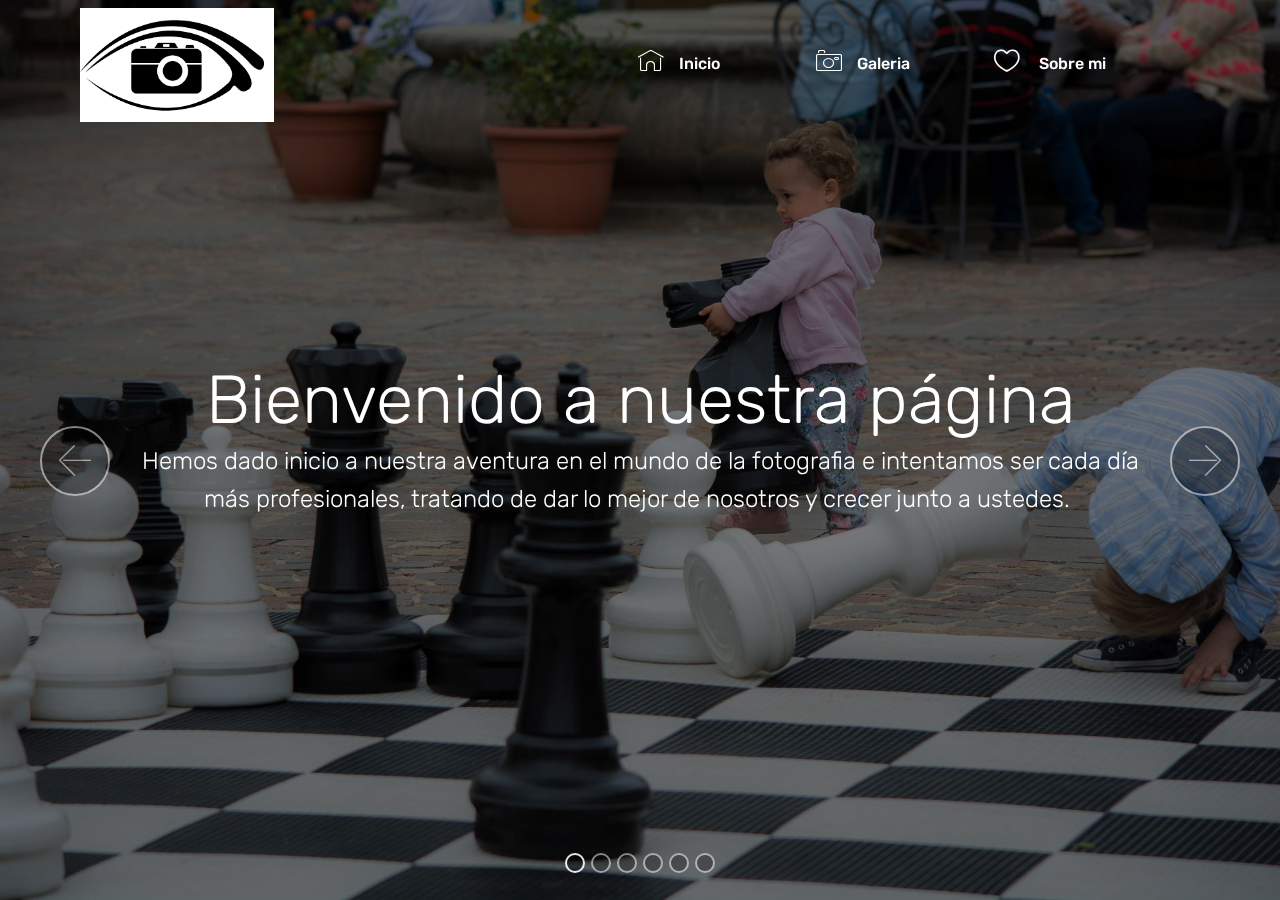
==== page1.html @ eaf7581f "create github pages" ====
<!DOCTYPE html>
<html>
<head>
  <!-- Site made with Mobirise Website Builder v4.3.4, https://mobirise.com -->
  <meta charset="UTF-8">
  <meta http-equiv="X-UA-Compatible" content="IE=edge">
  <meta name="generator" content="Mobirise v4.3.4, mobirise.com">
  <meta name="viewport" content="width=device-width, initial-scale=1">
  <link rel="shortcut icon" href="assets/images/camara-294x172.png" type="image/x-icon">
  <meta name="description" content="Web Creator Description">
  <title>About Us</title>
  <link rel="stylesheet" href="assets/web/assets/mobirise-icons-bold/mobirise-icons-bold.css">
  <link rel="stylesheet" href="assets/web/assets/mobirise-icons/mobirise-icons.css">
  <link rel="stylesheet" href="assets/tether/tether.min.css">
  <link rel="stylesheet" href="assets/bootstrap/css/bootstrap.min.css">
  <link rel="stylesheet" href="assets/bootstrap/css/bootstrap-grid.min.css">
  <link rel="stylesheet" href="assets/bootstrap/css/bootstrap-reboot.min.css">
  <link rel="stylesheet" href="assets/dropdown/css/style.css">
  <link rel="stylesheet" href="assets/socicon/css/styles.css">
  <link rel="stylesheet" href="assets/animate.css/animate.min.css">
  <link rel="stylesheet" href="assets/theme/css/style.css">
  <link rel="stylesheet" href="assets/mobirise/css/mbr-additional.css" type="text/css">
  
  
  
</head>
<body>
<section class="menu cid-qy2GW2fUiF" once="menu" id="menu1-h" data-rv-view="274">

    

    <nav class="navbar navbar-expand beta-menu navbar-dropdown align-items-center navbar-fixed-top navbar-toggleable-sm bg-color transparent">
        <button class="navbar-toggler navbar-toggler-right" type="button" data-toggle="collapse" data-target="#navbarSupportedContent" aria-controls="navbarSupportedContent" aria-expanded="false" aria-label="Toggle navigation">
            <div class="hamburger">
                <span></span>
                <span></span>
                <span></span>
                <span></span>
            </div>
        </button>
        <div class="menu-logo">
            <div class="navbar-brand">
                <span class="navbar-logo">
                    <a href="https://mayvaz.uy">
                         <img src="assets/images/camara-294x172.png" alt="MayVazFoto" title="MayVazFoto" media-simple="true" style="height: 7.1rem;">
                    </a>
                </span>
                <span class="navbar-caption-wrap"><a class="navbar-caption text-white display-4" href="https://mobirise.com"></a></span>
            </div>
        </div>
        <div class="collapse navbar-collapse" id="navbarSupportedContent">
            <ul class="navbar-nav nav-dropdown nav-right" data-app-modern-menu="true"><li class="nav-item">
                    <a class="nav-link link text-white display-4" href="index.html"><span class="mbri-home mbr-iconfont mbr-iconfont-btn" style="color: rgb(255, 255, 255);"></span>&nbsp;Inicio &nbsp; &nbsp; &nbsp; &nbsp; &nbsp; &nbsp; &nbsp; &nbsp; &nbsp;&nbsp;</a>
                </li><li class="nav-item"><a class="nav-link link text-white display-4" href="page2.html"><span class="mbri-camera mbr-iconfont mbr-iconfont-btn" style="color: rgb(255, 255, 255);"></span>&nbsp;Galeria &nbsp; &nbsp; &nbsp; &nbsp; &nbsp; &nbsp; &nbsp; &nbsp;</a></li>
                <li class="nav-item">
                    <a class="nav-link link text-white display-4" href="page1.html"><span class="mbrib-hearth mbr-iconfont mbr-iconfont-btn" style="color: rgb(255, 255, 255);"></span>
                        &nbsp;Sobre mi &nbsp; &nbsp; &nbsp; &nbsp; &nbsp; &nbsp; &nbsp; &nbsp; &nbsp; &nbsp;&nbsp;</a>
                </li></ul>
            
        </div>
    </nav>
</section>

<section class="engine"><a href="https://mobirise.co/o">bootstrap buttons</a></section><section class="carousel slide cid-qy3ZAObo30" data-interval="false" id="slider1-j" data-rv-view="276">

    

    <div class="full-screen"><div class="mbr-slider slide carousel" data-pause="true" data-keyboard="false" data-ride="carousel" data-interval="4000"><ol class="carousel-indicators"><li data-app-prevent-settings="" data-target="#slider1-j" class=" active" data-slide-to="0"></li><li data-app-prevent-settings="" data-target="#slider1-j" data-slide-to="1"></li><li data-app-prevent-settings="" data-target="#slider1-j" data-slide-to="2"></li><li data-app-prevent-settings="" data-target="#slider1-j" data-slide-to="3"></li><li data-app-prevent-settings="" data-target="#slider1-j" data-slide-to="4"></li><li data-app-prevent-settings="" data-target="#slider1-j" data-slide-to="5"></li></ol><div class="carousel-inner" role="listbox"><div class="carousel-item slider-fullscreen-image active" data-bg-video-slide="false" style="background-image: url(assets/images/dsc-9603-2000x1333.jpg);"><div class="container container-slide"><div class="image_wrapper"><div class="mbr-overlay"></div><img src="assets/images/dsc-9603-2000x1333.jpg"><div class="carousel-caption justify-content-center"><div class="col-10 align-center"><h2 class="mbr-fonts-style display-1">Bienvenido a nuestra página</h2><p class="lead mbr-text mbr-fonts-style display-5">Hemos dado inicio a nuestra aventura en el mundo de la fotografia e intentamos ser cada día<br>más profesionales, tratando de dar lo mejor de nosotros y crecer junto a ustedes.&nbsp;</p></div></div></div></div></div><div class="carousel-item slider-fullscreen-image" data-bg-video-slide="false" style="background-image: url(assets/images/dsc-9607-2000x1333.jpg);"><div class="container container-slide"><div class="image_wrapper"><div class="mbr-overlay"></div><img src="assets/images/dsc-9607-2000x1333.jpg"><div class="carousel-caption justify-content-center"><div class="col-10 align-left"><h2 class="mbr-fonts-style display-1">Quienes somos</h2><p class="lead mbr-text mbr-fonts-style display-5">Padre e hija, cámaras en mano fuimos forjando una historia a través de imágenes, fortaleciendo un vínculo profesional pero por sobre todo,<br>reafirmando nuestro mutuo amor y cariño.</p></div></div></div></div></div><div class="carousel-item slider-fullscreen-image" data-bg-video-slide="false" style="background-image: url(assets/images/dsc-9643-2000x1333.jpg);"><div class="container container-slide"><div class="image_wrapper"><div class="mbr-overlay"></div><img src="assets/images/dsc-9643-2000x1333.jpg"><div class="carousel-caption justify-content-center"><div class="col-10 align-right"><h2 class="mbr-fonts-style display-1">Porque amamos lo que hacemos</h2><p class="lead mbr-text mbr-fonts-style display-5">Y compartimos la genuina pasión por la fotografía, es que decidimos emprender el arduo camino hacia el profesionalismo,<br>progresando paso a paso, día a día, para ofrecerte un producto de calidad.</p></div></div></div></div></div><div class="carousel-item slider-fullscreen-image" data-bg-video-slide="false" style="background-image: url(assets/images/dsc-1090-2000x1335.jpg);"><div class="container container-slide"><div class="image_wrapper"><div class="mbr-overlay"></div><img src="assets/images/dsc-1090-2000x1335.jpg"><div class="carousel-caption justify-content-center"><div class="col-10 align-center"><h2 class="mbr-fonts-style display-1">Seguinos, conocenos, escribinos</h2><p class="lead mbr-text mbr-fonts-style display-5">Encontranos en redes sociales y acercate si crees que tenés aptitudes para modelar y no te animás dar el primer paso, o simplemente quieres acercarnos tu opinión.</p></div></div></div></div></div><div class="carousel-item slider-fullscreen-image" data-bg-video-slide="false" style="background-image: url(assets/images/dsc-9685-2000x1333.jpg);"><div class="container container-slide"><div class="image_wrapper"><div class="mbr-overlay"></div><img src="assets/images/dsc-9685-2000x1333.jpg"><div class="carousel-caption justify-content-center"><div class="col-10 align-center"><div class="mbr-section-btn" buttons="0"><a class="btn  display-4 btn-secondary" href="http://www.facebook.com/May-Vaz-Photo-115318782559257/"><span class="socicon socicon-facebook mbr-iconfont mbr-iconfont-btn"></span></a> <a class="btn  display-4 btn-white" href="http://www.instagram.com/mayvaz.photo/"><span class="socicon socicon-instagram mbr-iconfont mbr-iconfont-btn" style="color: rgb(234, 46, 55);"></span></a> <a class="btn  display-4 btn-warning" href="mailto:mayvaz@vera.com.uy"><span class="socicon socicon-mail mbr-iconfont mbr-iconfont-btn"></span></a></div></div></div></div></div></div><div class="carousel-item slider-fullscreen-image" data-bg-video-slide="false" style="background-image: url(assets/images/dsc-1071-2000x1335.jpg);"><div class="container container-slide"><div class="image_wrapper"><div class="mbr-overlay"></div><img src="assets/images/dsc-1071-2000x1335.jpg"><div class="carousel-caption justify-content-center"><div class="col-10 align-center"><h2 class="mbr-fonts-style display-1">Gracias por visitarnos</h2><p class="lead mbr-text mbr-fonts-style display-5"><br>Esperamos disfrutar de tu grata compañia y tenerte cerca para enriquecer nuestro trabajo.</p></div></div></div></div></div></div><a data-app-prevent-settings="" class="carousel-control carousel-control-prev" role="button" data-slide="prev" href="#slider1-j"><span aria-hidden="true" class="mbri-left mbr-iconfont"></span><span class="sr-only">Previous</span></a><a data-app-prevent-settings="" class="carousel-control carousel-control-next" role="button" data-slide="next" href="#slider1-j"><span aria-hidden="true" class="mbri-right mbr-iconfont"></span><span class="sr-only">Next</span></a></div></div>

</section>


  <script src="assets/web/assets/jquery/jquery.min.js"></script>
  <script src="assets/popper/popper.min.js"></script>
  <script src="assets/tether/tether.min.js"></script>
  <script src="assets/bootstrap/js/bootstrap.min.js"></script>
  <script src="assets/cookies-alert-plugin/cookies-alert-core.js"></script>
  <script src="assets/cookies-alert-plugin/cookies-alert-script.js"></script>
  <script src="assets/dropdown/js/script.min.js"></script>
  <script src="assets/touch-swipe/jquery.touch-swipe.min.js"></script>
  <script src="assets/viewport-checker/jquery.viewportchecker.js"></script>
  <script src="assets/jquery-mb-ytplayer/jquery.mb.ytplayer.min.js"></script>
  <script src="assets/jquery-mb-vimeo_player/jquery.mb.vimeo_player.js"></script>
  <script src="assets/smooth-scroll/smooth-scroll.js"></script>
  <script src="assets/bootstrap-carousel-swipe/bootstrap-carousel-swipe.js"></script>
  <script src="assets/theme/js/script.js"></script>
  <script src="assets/mobirise-slider-video/script.js"></script>
  
  
 <div id="scrollToTop" class="scrollToTop mbr-arrow-up"><a style="text-align: center;"><i class="mbri-down mbr-iconfont"></i></a></div>
    <input name="animation" type="hidden">
  <input name="cookieData" type="hidden" data-cookie-text="We use cookies to give you the best experience. Read our <a href='privacy.html'>cookie policy</a>.">
  </body>
</html>
---- assets/web/assets/mobirise-icons-bold/mobirise-icons-bold.css ----
@font-face {
  font-family: 'mobirise-icons-bold';
  src:  url('mobirise-icons-bold.eot?m1l4yr');
  src:  url('mobirise-icons-bold.eot?m1l4yr#iefix') format('embedded-opentype'),
    url('mobirise-icons-bold.ttf?m1l4yr') format('truetype'),
    url('mobirise-icons-bold.woff?m1l4yr') format('woff'),
    url('mobirise-icons-bold.svg?m1l4yr#mobirise-icons-bold') format('svg');
  font-weight: normal;
  font-style: normal;
}

[class^="mbrib-"], [class*="mbrib-"] {
  /* use !important to prevent issues with browser extensions that change fonts */
  font-family: 'mobirise-icons-bold' !important;
  speak: none;
  font-style: normal;
  font-weight: normal;
  font-variant: normal;
  text-transform: none;
  line-height: 1;

  /* Better Font Rendering =========== */
  -webkit-font-smoothing: antialiased;
  -moz-osx-font-smoothing: grayscale;
}

.mbrib-add-submenu:before {
  content: "\e900";
}
.mbrib-alert:before {
  content: "\e901";
}
.mbrib-align-center:before {
  content: "\e902";
}
.mbrib-align-justify:before {
  content: "\e903";
}
.mbrib-align-left:before {
  content: "\e904";
}
.mbrib-align-right:before {
  content: "\e905";
}
.mbrib-android:before {
  content: "\e906";
}
.mbrib-apple:before {
  content: "\e907";
}
.mbrib-arrow-down:before {
  content: "\e908";
}
.mbrib-arrow-next:before {
  content: "\e909";
}
.mbrib-arrow-prev:before {
  content: "\e90a";
}
.mbrib-arrow-up:before {
  content: "\e90b";
}
.mbrib-bold:before {
  content: "\e90c";
}
.mbrib-bookmark:before {
  content: "\e90d";
}
.mbrib-bootstrap:before {
  content: "\e90e";
}
.mbrib-briefcase:before {
  content: "\e90f";
}
.mbrib-browse:before {
  content: "\e910";
}
.mbrib-bulleted-list:before {
  content: "\e911";
}
.mbrib-calendar:before {
  content: "\e912";
}
.mbrib-camera:before {
  content: "\e913";
}
.mbrib-cart-add:before {
  content: "\e914";
}
.mbrib-cart-full:before {
  content: "\e915";
}
.mbrib-cash:before {
  content: "\e916";
}
.mbrib-change-style:before {
  content: "\e917";
}
.mbrib-chat:before {
  content: "\e918";
}
.mbrib-clock:before {
  content: "\e919";
}
.mbrib-close:before {
  content: "\e91a";
}
.mbrib-cloud:before {
  content: "\e91b";
}
.mbrib-code:before {
  content: "\e91c";
}
.mbrib-contact-form:before {
  content: "\e91d";
}
.mbrib-credit-card:before {
  content: "\e91e";
}
.mbrib-cursor-click:before {
  content: "\e91f";
}
.mbrib-cust-feedback:before {
  content: "\e920";
}
.mbrib-database:before {
  content: "\e921";
}
.mbrib-delivery:before {
  content: "\e922";
}
.mbrib-desktop:before {
  content: "\e923";
}
.mbrib-devices:before {
  content: "\e924";
}
.mbrib-down:before {
  content: "\e925";
}
.mbrib-download:before {
  content: "\e926";
}
.mbrib-drag-n-drop:before {
  content: "\e927";
}
.mbrib-drag-n-drop2:before {
  content: "\e928";
}
.mbrib-edit:before {
  content: "\e929";
}
.mbrib-edit2:before {
  content: "\e92a";
}
.mbrib-error:before {
  content: "\e92b";
}
.mbrib-extension:before {
  content: "\e92c";
}
.mbrib-features:before {
  content: "\e92d";
}
.mbrib-file:before {
  content: "\e92e";
}
.mbrib-flag:before {
  content: "\e92f";
}
.mbrib-folder:before {
  content: "\e930";
}
.mbrib-gift:before {
  content: "\e931";
}
.mbrib-github:before {
  content: "\e932";
}
.mbrib-globe-2:before {
  content: "\e933";
}
.mbrib-globe:before {
  content: "\e934";
}
.mbrib-growing-chart:before {
  content: "\e935";
}
.mbrib-hearth:before {
  content: "\e936";
}
.mbrib-help:before {
  content: "\e937";
}
.mbrib-home:before {
  content: "\e938";
}
.mbrib-hot-cup:before {
  content: "\e939";
}
.mbrib-idea:before {
  content: "\e93a";
}
.mbrib-image-gallery:before {
  content: "\e93b";
}
.mbrib-image-slider:before {
  content: "\e93c";
}
.mbrib-info:before {
  content: "\e93d";
}
.mbrib-italic:before {
  content: "\e93e";
}
.mbrib-key:before {
  content: "\e93f";
}
.mbrib-laptop:before {
  content: "\e940";
}
.mbrib-layers:before {
  content: "\e941";
}
.mbrib-left-right:before {
  content: "\e942";
}
.mbrib-left:before {
  content: "\e943";
}
.mbrib-letter:before {
  content: "\e944";
}
.mbrib-like:before {
  content: "\e945";
}
.mbrib-link:before {
  content: "\e946";
}
.mbrib-lock:before {
  content: "\e947";
}
.mbrib-login:before {
  content: "\e948";
}
.mbrib-logout:before {
  content: "\e949";
}
.mbrib-magic-stick:before {
  content: "\e94a";
}
.mbrib-map-pin:before {
  content: "\e94b";
}
.mbrib-menu:before {
  content: "\e94c";
}
.mbrib-mobile:before {
  content: "\e94d";
}
.mbrib-mobile2:before {
  content: "\e94e";
}
.mbrib-mobirise:before {
  content: "\e94f";
}
.mbrib-more-horizontal:before {
  content: "\e950";
}
.mbrib-more-vertical:before {
  content: "\e951";
}
.mbrib-music:before {
  content: "\e952";
}
.mbrib-new-file:before {
  content: "\e953";
}
.mbrib-numbered-list:before {
  content: "\e954";
}
.mbrib-opened-folder:before {
  content: "\e955";
}
.mbrib-pages:before {
  content: "\e956";
}
.mbrib-paper-plane:before {
  content: "\e957";
}
.mbrib-paperclip:before {
  content: "\e958";
}
.mbrib-photo:before {
  content: "\e959";
}
.mbrib-photos:before {
  content: "\e95a";
}
.mbrib-pin:before {
  content: "\e95b";
}
.mbrib-play:before {
  content: "\e95c";
}
.mbrib-plus:before {
  content: "\e95d";
}
.mbrib-preview:before {
  content: "\e95e";
}
.mbrib-print:before {
  content: "\e95f";
}
.mbrib-protect:before {
  content: "\e960";
}
.mbrib-question:before {
  content: "\e961";
}
.mbrib-quote-left:before {
  content: "\e962";
}
.mbrib-quote-right:before {
  content: "\e963";
}
.mbrib-redo:before {
  content: "\e964";
}
.mbrib-refresh:before {
  content: "\e965";
}
.mbrib-responsive:before {
  content: "\e966";
}
.mbrib-right:before {
  content: "\e967";
}
.mbrib-rocket:before {
  content: "\e968";
}
.mbrib-sad-face:before {
  content: "\e969";
}
.mbrib-sale:before {
  content: "\e96a";
}
.mbrib-save:before {
  content: "\e96b";
}
.mbrib-search:before {
  content: "\e96c";
}
.mbrib-setting:before {
  content: "\e96d";
}
.mbrib-setting2:before {
  content: "\e96e";
}
.mbrib-setting3:before {
  content: "\e96f";
}
.mbrib-share:before {
  content: "\e970";
}
.mbrib-shopping-bag:before {
  content: "\e971";
}
.mbrib-shopping-basket:before {
  content: "\e972";
}
.mbrib-shopping-cart:before {
  content: "\e973";
}
.mbrib-sites:before {
  content: "\e974";
}
.mbrib-smile-face:before {
  content: "\e975";
}
.mbrib-speed:before {
  content: "\e976";
}
.mbrib-star:before {
  content: "\e977";
}
.mbrib-success:before {
  content: "\e978";
}
.mbrib-sun:before {
  content: "\e979";
}
.mbrib-sun2:before {
  content: "\e97a";
}
.mbrib-tablet-vertical:before {
  content: "\e97b";
}
.mbrib-tablet:before {
  content: "\e97c";
}
.mbrib-target:before {
  content: "\e97d";
}
.mbrib-timer:before {
  content: "\e97e";
}
.mbrib-to-ftp:before {
  content: "\e97f";
}
.mbrib-to-local-drive:before {
  content: "\e980";
}
.mbrib-touch-swipe:before {
  content: "\e981";
}
.mbrib-touch:before {
  content: "\e982";
}
.mbrib-trash:before {
  content: "\e983";
}
.mbrib-underline:before {
  content: "\e984";
}
.mbrib-undo:before {
  content: "\e985";
}
.mbrib-unlink:before {
  content: "\e986";
}
.mbrib-unlock:before {
  content: "\e987";
}
.mbrib-up-down:before {
  content: "\e988";
}
.mbrib-up:before {
  content: "\e989";
}
.mbrib-update:before {
  content: "\e98a";
}
.mbrib-upload:before {
  content: "\e98b";
}
.mbrib-user:before {
  content: "\e98c";
}
.mbrib-user2:before {
  content: "\e98d";
}
.mbrib-users:before {
  content: "\e98e";
}
.mbrib-video-play:before {
  content: "\e98f";
}
.mbrib-video:before {
  content: "\e990";
}
.mbrib-watch:before {
  content: "\e991";
}
.mbrib-website-theme:before {
  content: "\e992";
}
.mbrib-wifi:before {
  content: "\e993";
}
.mbrib-windows:before {
  content: "\e994";
}
.mbrib-zoom-out:before {
  content: "\e995";
}
---- assets/web/assets/mobirise-icons/mobirise-icons.css ----
@font-face {
  font-family: 'MobiriseIcons';
  src:  url('mobirise-icons.eot?spat4u');
  src:  url('mobirise-icons.eot?spat4u#iefix') format('embedded-opentype'),
    url('mobirise-icons.ttf?spat4u') format('truetype'),
    url('mobirise-icons.woff?spat4u') format('woff'),
    url('mobirise-icons.svg?spat4u#MobiriseIcons') format('svg');
  font-weight: normal;
  font-style: normal;
}

[class^="mbri-"], [class*=" mbri-"] {
  /* use !important to prevent issues with browser extensions that change fonts */
  font-family: MobiriseIcons !important;
  speak: none;
  font-style: normal;
  font-weight: normal;
  font-variant: normal;
  text-transform: none;
  line-height: 1;

  /* Better Font Rendering =========== */
  -webkit-font-smoothing: antialiased;
  -moz-osx-font-smoothing: grayscale;
}

.mbri-add-submenu:before {
  content: "\e900";
}
.mbri-alert:before {
  content: "\e901";
}
.mbri-align-center:before {
  content: "\e902";
}
.mbri-align-justify:before {
  content: "\e903";
}
.mbri-align-left:before {
  content: "\e904";
}
.mbri-align-right:before {
  content: "\e905";
}
.mbri-android:before {
  content: "\e906";
}
.mbri-apple:before {
  content: "\e907";
}
.mbri-arrow-down:before {
  content: "\e908";
}
.mbri-arrow-next:before {
  content: "\e909";
}
.mbri-arrow-prev:before {
  content: "\e90a";
}
.mbri-arrow-up:before {
  content: "\e90b";
}
.mbri-bold:before {
  content: "\e90c";
}
.mbri-bookmark:before {
  content: "\e90d";
}
.mbri-bootstrap:before {
  content: "\e90e";
}
.mbri-briefcase:before {
  content: "\e90f";
}
.mbri-browse:before {
  content: "\e910";
}
.mbri-bulleted-list:before {
  content: "\e911";
}
.mbri-calendar:before {
  content: "\e912";
}
.mbri-camera:before {
  content: "\e913";
}
.mbri-cart-add:before {
  content: "\e914";
}
.mbri-cart-full:before {
  content: "\e915";
}
.mbri-cash:before {
  content: "\e916";
}
.mbri-change-style:before {
  content: "\e917";
}
.mbri-chat:before {
  content: "\e918";
}
.mbri-clock:before {
  content: "\e919";
}
.mbri-close:before {
  content: "\e91a";
}
.mbri-cloud:before {
  content: "\e91b";
}
.mbri-code:before {
  content: "\e91c";
}
.mbri-contact-form:before {
  content: "\e91d";
}
.mbri-credit-card:before {
  content: "\e91e";
}
.mbri-cursor-click:before {
  content: "\e91f";
}
.mbri-cust-feedback:before {
  content: "\e920";
}
.mbri-database:before {
  content: "\e921";
}
.mbri-delivery:before {
  content: "\e922";
}
.mbri-desktop:before {
  content: "\e923";
}
.mbri-devices:before {
  content: "\e924";
}
.mbri-down:before {
  content: "\e925";
}
.mbri-download:before {
  content: "\e989";
}
.mbri-drag-n-drop:before {
  content: "\e927";
}
.mbri-drag-n-drop2:before {
  content: "\e928";
}
.mbri-edit:before {
  content: "\e929";
}
.mbri-edit2:before {
  content: "\e92a";
}
.mbri-error:before {
  content: "\e92b";
}
.mbri-extension:before {
  content: "\e92c";
}
.mbri-features:before {
  content: "\e92d";
}
.mbri-file:before {
  content: "\e92e";
}
.mbri-flag:before {
  content: "\e92f";
}
.mbri-folder:before {
  content: "\e930";
}
.mbri-gift:before {
  content: "\e931";
}
.mbri-github:before {
  content: "\e932";
}
.mbri-globe:before {
  content: "\e933";
}
.mbri-globe-2:before {
  content: "\e934";
}
.mbri-growing-chart:before {
  content: "\e935";
}
.mbri-hearth:before {
  content: "\e936";
}
.mbri-help:before {
  content: "\e937";
}
.mbri-home:before {
  content: "\e938";
}
.mbri-hot-cup:before {
  content: "\e939";
}
.mbri-idea:before {
  content: "\e93a";
}
.mbri-image-gallery:before {
  content: "\e93b";
}
.mbri-image-slider:before {
  content: "\e93c";
}
.mbri-info:before {
  content: "\e93d";
}
.mbri-italic:before {
  content: "\e93e";
}
.mbri-key:before {
  content: "\e93f";
}
.mbri-laptop:before {
  content: "\e940";
}
.mbri-layers:before {
  content: "\e941";
}
.mbri-left-right:before {
  content: "\e942";
}
.mbri-left:before {
  content: "\e943";
}
.mbri-letter:before {
  content: "\e944";
}
.mbri-like:before {
  content: "\e945";
}
.mbri-link:before {
  content: "\e946";
}
.mbri-lock:before {
  content: "\e947";
}
.mbri-login:before {
  content: "\e948";
}
.mbri-logout:before {
  content: "\e949";
}
.mbri-magic-stick:before {
  content: "\e94a";
}
.mbri-map-pin:before {
  content: "\e94b";
}
.mbri-menu:before {
  content: "\e94c";
}
.mbri-mobile:before {
  content: "\e94d";
}
.mbri-mobile2:before {
  content: "\e94e";
}
.mbri-mobirise:before {
  content: "\e94f";
}
.mbri-more-horizontal:before {
  content: "\e950";
}
.mbri-more-vertical:before {
  content: "\e951";
}
.mbri-music:before {
  content: "\e952";
}
.mbri-new-file:before {
  content: "\e953";
}
.mbri-numbered-list:before {
  content: "\e954";
}
.mbri-opened-folder:before {
  content: "\e955";
}
.mbri-pages:before {
  content: "\e956";
}
.mbri-paper-plane:before {
  content: "\e957";
}
.mbri-paperclip:before {
  content: "\e958";
}
.mbri-photo:before {
  content: "\e959";
}
.mbri-photos:before {
  content: "\e95a";
}
.mbri-pin:before {
  content: "\e95b";
}
.mbri-play:before {
  content: "\e95c";
}
.mbri-plus:before {
  content: "\e95d";
}
.mbri-preview:before {
  content: "\e95e";
}
.mbri-print:before {
  content: "\e95f";
}
.mbri-protect:before {
  content: "\e960";
}
.mbri-question:before {
  content: "\e961";
}
.mbri-quote-left:before {
  content: "\e962";
}
.mbri-quote-right:before {
  content: "\e963";
}
.mbri-refresh:before {
  content: "\e964";
}
.mbri-responsive:before {
  content: "\e965";
}
.mbri-right:before {
  content: "\e966";
}
.mbri-rocket:before {
  content: "\e967";
}
.mbri-sad-face:before {
  content: "\e968";
}
.mbri-sale:before {
  content: "\e969";
}
.mbri-save:before {
  content: "\e96a";
}
.mbri-search:before {
  content: "\e96b";
}
.mbri-setting:before {
  content: "\e96c";
}
.mbri-setting2:before {
  content: "\e96d";
}
.mbri-setting3:before {
  content: "\e96e";
}
.mbri-share:before {
  content: "\e96f";
}
.mbri-shopping-bag:before {
  content: "\e970";
}
.mbri-shopping-basket:before {
  content: "\e971";
}
.mbri-shopping-cart:before {
  content: "\e972";
}
.mbri-sites:before {
  content: "\e973";
}
.mbri-smile-face:before {
  content: "\e974";
}
.mbri-speed:before {
  content: "\e975";
}
.mbri-star:before {
  content: "\e976";
}
.mbri-success:before {
  content: "\e977";
}
.mbri-sun:before {
  content: "\e978";
}
.mbri-sun2:before {
  content: "\e979";
}
.mbri-tablet:before {
  content: "\e97a";
}
.mbri-tablet-vertical:before {
  content: "\e97b";
}
.mbri-target:before {
  content: "\e97c";
}
.mbri-timer:before {
  content: "\e97d";
}
.mbri-to-ftp:before {
  content: "\e97e";
}
.mbri-to-local-drive:before {
  content: "\e97f";
}
.mbri-touch-swipe:before {
  content: "\e980";
}
.mbri-touch:before {
  content: "\e981";
}
.mbri-trash:before {
  content: "\e982";
}
.mbri-underline:before {
  content: "\e983";
}
.mbri-unlink:before {
  content: "\e984";
}
.mbri-unlock:before {
  content: "\e985";
}
.mbri-up-down:before {
  content: "\e986";
}
.mbri-up:before {
  content: "\e987";
}
.mbri-update:before {
  content: "\e988";
}
.mbri-upload:before {
 content: "\e926"; 
}
.mbri-user:before {
  content: "\e98a";
}
.mbri-user2:before {
  content: "\e98b";
}
.mbri-users:before {
  content: "\e98c";
}
.mbri-video:before {
  content: "\e98d";
}
.mbri-video-play:before {
  content: "\e98e";
}
.mbri-watch:before {
  content: "\e98f";
}
.mbri-website-theme:before {
  content: "\e990";
}
.mbri-wifi:before {
  content: "\e991";
}
.mbri-windows:before {
  content: "\e992";
}
.mbri-zoom-out:before {
  content: "\e993";
}
.mbri-redo:before {
  content: "\e994";
}
.mbri-undo:before {
  content: "\e995";
}
---- assets/dropdown/css/style.css ----
.navbar-dropdown {
  left: 0;
  padding: 0;
  position: absolute;
  right: 0;
  top: 0;
  transition: all 0.45s ease;
  z-index: 1030;
  background: #282828; }
  .navbar-dropdown .navbar-logo {
    margin-right: 0.8rem;
    transition: margin 0.3s ease-in-out;
    vertical-align: middle; }
    .navbar-dropdown .navbar-logo img {
      height: 3.125rem;
      transition: all 0.3s ease-in-out; }
    .navbar-dropdown .navbar-logo.mbr-iconfont {
      font-size: 3.125rem;
      line-height: 3.125rem; }
  .navbar-dropdown .navbar-caption {
    font-weight: 700;
    white-space: normal;
    vertical-align: -4px;
    line-height: 3.125rem !important; }
    .navbar-dropdown .navbar-caption, .navbar-dropdown .navbar-caption:hover {
      color: inherit;
      text-decoration: none; }
  .navbar-dropdown .mbr-iconfont + .navbar-caption {
    vertical-align: -1px; }
  .navbar-dropdown.navbar-fixed-top {
    position: fixed; }
  .navbar-dropdown .navbar-brand span {
    vertical-align: -4px; }
  .navbar-dropdown.bg-color.transparent {
    background: none; }
  .navbar-dropdown.navbar-short .navbar-brand {
    padding: 0.625rem 0; }
    .navbar-dropdown.navbar-short .navbar-brand span {
      vertical-align: -1px; }
  .navbar-dropdown.navbar-short .navbar-caption {
    line-height: 2.375rem !important;
    vertical-align: -2px; }
  .navbar-dropdown.navbar-short .navbar-logo {
    margin-right: 0.5rem; }
    .navbar-dropdown.navbar-short .navbar-logo img {
      height: 2.375rem; }
    .navbar-dropdown.navbar-short .navbar-logo.mbr-iconfont {
      font-size: 2.375rem;
      line-height: 2.375rem; }
  .navbar-dropdown.navbar-short .mbr-table-cell {
    height: 3.625rem; }
  .navbar-dropdown .navbar-close {
    left: 0.6875rem;
    position: fixed;
    top: 0.75rem;
    z-index: 1000; }
  .navbar-dropdown .hamburger-icon {
    content: "";
    display: inline-block;
    vertical-align: middle;
    width: 16px;
    -webkit-box-shadow: 0 -6px 0 1px #282828,0 0 0 1px #282828,0 6px 0 1px #282828;
    -moz-box-shadow: 0 -6px 0 1px #282828,0 0 0 1px #282828,0 6px 0 1px #282828;
    box-shadow: 0 -6px 0 1px #282828,0 0 0 1px #282828,0 6px 0 1px #282828; }

.dropdown-menu .dropdown-toggle[data-toggle="dropdown-submenu"]::after {
  border-bottom: 0.35em solid transparent;
  border-left: 0.35em solid;
  border-right: 0;
  border-top: 0.35em solid transparent;
  margin-left: 0.3rem; }

.dropdown-menu .dropdown-item:focus {
  outline: 0; }

.nav-dropdown {
  font-size: 0.75rem;
  font-weight: 500;
  height: auto !important; }
  .nav-dropdown .nav-btn {
    padding-left: 1rem; }
  .nav-dropdown .link {
    margin: .667em 1.667em;
    font-weight: 500;
    padding: 0;
    transition: color .2s ease-in-out; }
    .nav-dropdown .link.dropdown-toggle {
      margin-right: 2.583em; }
      .nav-dropdown .link.dropdown-toggle::after {
        margin-left: .25rem;
        border-top: 0.35em solid;
        border-right: 0.35em solid transparent;
        border-left: 0.35em solid transparent;
        border-bottom: 0; }
      .nav-dropdown .link.dropdown-toggle[aria-expanded="true"] {
        margin: 0;
        padding: 0.667em 3.263em  0.667em 1.667em; }
  .nav-dropdown .link::after,
  .nav-dropdown .dropdown-item::after {
    color: inherit; }
  .nav-dropdown .btn {
    font-size: 0.75rem;
    font-weight: 700;
    letter-spacing: 0;
    margin-bottom: 0;
    padding-left: 1.25rem;
    padding-right: 1.25rem; }
  .nav-dropdown .dropdown-menu {
    border-radius: 0;
    border: 0;
    left: 0;
    margin: 0;
    padding-bottom: 1.25rem;
    padding-top: 1.25rem;
    position: relative; }
  .nav-dropdown .dropdown-submenu {
    margin-left: 0.125rem;
    top: 0; }
  .nav-dropdown .dropdown-item {
    font-weight: 500;
    line-height: 2;
    padding: 0.3846em 4.615em 0.3846em 1.5385em;
    position: relative;
    transition: color .2s ease-in-out, background-color .2s ease-in-out; }
    .nav-dropdown .dropdown-item::after {
      margin-top: -0.3077em;
      position: absolute;
      right: 1.1538em;
      top: 50%; }
    .nav-dropdown .dropdown-item:focus, .nav-dropdown .dropdown-item:hover {
      background: none; }

@media (max-width: 767px) {
  .nav-dropdown.navbar-toggleable-sm {
    bottom: 0;
    display: none;
    left: 0;
    overflow-x: hidden;
    position: fixed;
    top: 0;
    transform: translateX(-100%);
    -ms-transform: translateX(-100%);
    -webkit-transform: translateX(-100%);
    width: 18.75rem;
    z-index: 999; } }
.nav-dropdown.navbar-toggleable-xl {
  bottom: 0;
  display: none;
  left: 0;
  overflow-x: hidden;
  position: fixed;
  top: 0;
  transform: translateX(-100%);
  -ms-transform: translateX(-100%);
  -webkit-transform: translateX(-100%);
  width: 18.75rem;
  z-index: 999; }

.nav-dropdown-sm {
  display: block !important;
  overflow-x: hidden;
  overflow: auto;
  padding-top: 3.875rem; }
  .nav-dropdown-sm::after {
    content: "";
    display: block;
    height: 3rem;
    width: 100%; }
  .nav-dropdown-sm.collapse.in ~ .navbar-close {
    display: block !important; }
  .nav-dropdown-sm.collapsing, .nav-dropdown-sm.collapse.in {
    transform: translateX(0);
    -ms-transform: translateX(0);
    -webkit-transform: translateX(0);
    transition: all 0.25s ease-out;
    -webkit-transition: all 0.25s ease-out;
    background: #282828; }
  .nav-dropdown-sm.collapsing[aria-expanded="false"] {
    transform: translateX(-100%);
    -ms-transform: translateX(-100%);
    -webkit-transform: translateX(-100%); }
  .nav-dropdown-sm .nav-item {
    display: block;
    margin-left: 0 !important;
    padding-left: 0; }
  .nav-dropdown-sm .link,
  .nav-dropdown-sm .dropdown-item {
    border-top: 1px dotted rgba(255, 255, 255, 0.1);
    font-size: 0.8125rem;
    line-height: 1.6;
    margin: 0 !important;
    padding: 0.875rem 2.4rem 0.875rem 1.5625rem !important;
    position: relative;
    white-space: normal; }
    .nav-dropdown-sm .link:focus, .nav-dropdown-sm .link:hover,
    .nav-dropdown-sm .dropdown-item:focus,
    .nav-dropdown-sm .dropdown-item:hover {
      background: rgba(0, 0, 0, 0.2) !important;
      color: #c0a375; }
  .nav-dropdown-sm .nav-btn {
    position: relative;
    padding: 1.5625rem 1.5625rem 0 1.5625rem; }
    .nav-dropdown-sm .nav-btn::before {
      border-top: 1px dotted rgba(255, 255, 255, 0.1);
      content: "";
      left: 0;
      position: absolute;
      top: 0;
      width: 100%; }
    .nav-dropdown-sm .nav-btn + .nav-btn {
      padding-top: 0.625rem; }
      .nav-dropdown-sm .nav-btn + .nav-btn::before {
        display: none; }
  .nav-dropdown-sm .btn {
    padding: 0.625rem 0; }
  .nav-dropdown-sm .dropdown-toggle[data-toggle="dropdown-submenu"]::after {
    margin-left: .25rem;
    border-top: 0.35em solid;
    border-right: 0.35em solid transparent;
    border-left: 0.35em solid transparent;
    border-bottom: 0; }
  .nav-dropdown-sm .dropdown-toggle[data-toggle="dropdown-submenu"][aria-expanded="true"]::after {
    border-top: 0;
    border-right: 0.35em solid transparent;
    border-left: 0.35em solid transparent;
    border-bottom: 0.35em solid; }
  .nav-dropdown-sm .dropdown-menu {
    margin: 0;
    padding: 0;
    position: relative;
    top: 0;
    left: 0;
    width: 100%;
    border: 0;
    float: none;
    border-radius: 0;
    background: none; }
  .nav-dropdown-sm .dropdown-submenu {
    left: 100%;
    margin-left: 0.125rem;
    margin-top: -1.25rem;
    top: 0; }

.navbar-toggleable-sm .nav-dropdown .dropdown-menu {
  position: absolute; }

.navbar-toggleable-sm .nav-dropdown .dropdown-submenu {
  left: 100%;
  margin-left: 0.125rem;
  margin-top: -1.25rem;
  top: 0; }

.navbar-toggleable-sm.opened .nav-dropdown .dropdown-menu {
  position: relative; }

.navbar-toggleable-sm.opened .nav-dropdown .dropdown-submenu {
  left: 0;
  margin-left: 00rem;
  margin-top: 0rem;
  top: 0; }

.is-builder .nav-dropdown.collapsing {
  transition: none !important; }

/*# sourceMappingURL=style.css.map */
---- assets/socicon/css/styles.css ----
@charset "UTF-8";

@font-face {
  font-family: "socicon";
  src:url("../fonts/socicon.eot");
  src:url("../fonts/socicon.eot?#iefix") format("embedded-opentype"),
    url("../fonts/socicon.woff") format("woff"),
    url("../fonts/socicon.ttf") format("truetype"),
    url("../fonts/socicon.svg#socicon") format("svg");
  font-weight: normal;
  font-style: normal;

}

[data-icon]:before {
  font-family: "socicon" !important;
  content: attr(data-icon);
  font-style: normal !important;
  font-weight: normal !important;
  font-variant: normal !important;
  text-transform: none !important;
  speak: none;
  line-height: 1;
  -webkit-font-smoothing: antialiased;
  -moz-osx-font-smoothing: grayscale;
}

[class^="socicon-"]:before,
[class*=" socicon-"]:before {
  font-family: "socicon" !important;
  font-style: normal !important;
  font-weight: normal !important;
  font-variant: normal !important;
  text-transform: none !important;
  speak: none;
  line-height: 1;
  -webkit-font-smoothing: antialiased;
  -moz-osx-font-smoothing: grayscale;
}

.socicon-modelmayhem:before {
  content: "\e000";
}
.socicon-mixcloud:before {
  content: "\e001";
}
.socicon-drupal:before {
  content: "\e002";
}
.socicon-swarm:before {
  content: "\e003";
}
.socicon-istock:before {
  content: "\e004";
}
.socicon-yammer:before {
  content: "\e005";
}
.socicon-ello:before {
  content: "\e006";
}
.socicon-stackoverflow:before {
  content: "\e007";
}
.socicon-persona:before {
  content: "\e008";
}
.socicon-triplej:before {
  content: "\e009";
}
.socicon-houzz:before {
  content: "\e00a";
}
.socicon-rss:before {
  content: "\e00b";
}
.socicon-paypal:before {
  content: "\e00c";
}
.socicon-odnoklassniki:before {
  content: "\e00d";
}
.socicon-airbnb:before {
  content: "\e00e";
}
.socicon-periscope:before {
  content: "\e00f";
}
.socicon-outlook:before {
  content: "\e010";
}
.socicon-coderwall:before {
  content: "\e011";
}
.socicon-tripadvisor:before {
  content: "\e012";
}
.socicon-appnet:before {
  content: "\e013";
}
.socicon-goodreads:before {
  content: "\e014";
}
.socicon-tripit:before {
  content: "\e015";
}
.socicon-lanyrd:before {
  content: "\e016";
}
.socicon-slideshare:before {
  content: "\e017";
}
.socicon-buffer:before {
  content: "\e018";
}
.socicon-disqus:before {
  content: "\e019";
}
.socicon-vkontakte:before {
  content: "\e01a";
}
.socicon-whatsapp:before {
  content: "\e01b";
}
.socicon-patreon:before {
  content: "\e01c";
}
.socicon-storehouse:before {
  content: "\e01d";
}
.socicon-pocket:before {
  content: "\e01e";
}
.socicon-mail:before {
  content: "\e01f";
}
.socicon-blogger:before {
  content: "\e020";
}
.socicon-technorati:before {
  content: "\e021";
}
.socicon-reddit:before {
  content: "\e022";
}
.socicon-dribbble:before {
  content: "\e023";
}
.socicon-stumbleupon:before {
  content: "\e024";
}
.socicon-digg:before {
  content: "\e025";
}
.socicon-envato:before {
  content: "\e026";
}
.socicon-behance:before {
  content: "\e027";
}
.socicon-delicious:before {
  content: "\e028";
}
.socicon-deviantart:before {
  content: "\e029";
}
.socicon-forrst:before {
  content: "\e02a";
}
.socicon-play:before {
  content: "\e02b";
}
.socicon-zerply:before {
  content: "\e02c";
}
.socicon-wikipedia:before {
  content: "\e02d";
}
.socicon-apple:before {
  content: "\e02e";
}
.socicon-flattr:before {
  content: "\e02f";
}
.socicon-github:before {
  content: "\e030";
}
.socicon-renren:before {
  content: "\e031";
}
.socicon-friendfeed:before {
  content: "\e032";
}
.socicon-newsvine:before {
  content: "\e033";
}
.socicon-identica:before {
  content: "\e034";
}
.socicon-bebo:before {
  content: "\e035";
}
.socicon-zynga:before {
  content: "\e036";
}
.socicon-steam:before {
  content: "\e037";
}
.socicon-xbox:before {
  content: "\e038";
}
.socicon-windows:before {
  content: "\e039";
}
.socicon-qq:before {
  content: "\e03a";
}
.socicon-douban:before {
  content: "\e03b";
}
.socicon-meetup:before {
  content: "\e03c";
}
.socicon-playstation:before {
  content: "\e03d";
}
.socicon-android:before {
  content: "\e03e";
}
.socicon-snapchat:before {
  content: "\e03f";
}
.socicon-twitter:before {
  content: "\e040";
}
.socicon-facebook:before {
  content: "\e041";
}
.socicon-googleplus:before {
  content: "\e042";
}
.socicon-pinterest:before {
  content: "\e043";
}
.socicon-foursquare:before {
  content: "\e044";
}
.socicon-yahoo:before {
  content: "\e045";
}
.socicon-skype:before {
  content: "\e046";
}
.socicon-yelp:before {
  content: "\e047";
}
.socicon-feedburner:before {
  content: "\e048";
}
.socicon-linkedin:before {
  content: "\e049";
}
.socicon-viadeo:before {
  content: "\e04a";
}
.socicon-xing:before {
  content: "\e04b";
}
.socicon-myspace:before {
  content: "\e04c";
}
.socicon-soundcloud:before {
  content: "\e04d";
}
.socicon-spotify:before {
  content: "\e04e";
}
.socicon-grooveshark:before {
  content: "\e04f";
}
.socicon-lastfm:before {
  content: "\e050";
}
.socicon-youtube:before {
  content: "\e051";
}
.socicon-vimeo:before {
  content: "\e052";
}
.socicon-dailymotion:before {
  content: "\e053";
}
.socicon-vine:before {
  content: "\e054";
}
.socicon-flickr:before {
  content: "\e055";
}
.socicon-500px:before {
  content: "\e056";
}
.socicon-wordpress:before {
  content: "\e058";
}
.socicon-tumblr:before {
  content: "\e059";
}
.socicon-twitch:before {
  content: "\e05a";
}
.socicon-8tracks:before {
  content: "\e05b";
}
.socicon-amazon:before {
  content: "\e05c";
}
.socicon-icq:before {
  content: "\e05d";
}
.socicon-smugmug:before {
  content: "\e05e";
}
.socicon-ravelry:before {
  content: "\e05f";
}
.socicon-weibo:before {
  content: "\e060";
}
.socicon-baidu:before {
  content: "\e061";
}
.socicon-angellist:before {
  content: "\e062";
}
.socicon-ebay:before {
  content: "\e063";
}
.socicon-imdb:before {
  content: "\e064";
}
.socicon-stayfriends:before {
  content: "\e065";
}
.socicon-residentadvisor:before {
  content: "\e066";
}
.socicon-google:before {
  content: "\e067";
}
.socicon-yandex:before {
  content: "\e068";
}
.socicon-sharethis:before {
  content: "\e069";
}
.socicon-bandcamp:before {
  content: "\e06a";
}
.socicon-itunes:before {
  content: "\e06b";
}
.socicon-deezer:before {
  content: "\e06c";
}
.socicon-telegram:before {
  content: "\e06e";
}
.socicon-openid:before {
  content: "\e06f";
}
.socicon-amplement:before {
  content: "\e070";
}
.socicon-viber:before {
  content: "\e071";
}
.socicon-zomato:before {
  content: "\e072";
}
.socicon-draugiem:before {
  content: "\e074";
}
.socicon-endomodo:before {
  content: "\e075";
}
.socicon-filmweb:before {
  content: "\e076";
}
.socicon-stackexchange:before {
  content: "\e077";
}
.socicon-wykop:before {
  content: "\e078";
}
.socicon-teamspeak:before {
  content: "\e079";
}
.socicon-teamviewer:before {
  content: "\e07a";
}
.socicon-ventrilo:before {
  content: "\e07b";
}
.socicon-younow:before {
  content: "\e07c";
}
.socicon-raidcall:before {
  content: "\e07d";
}
.socicon-mumble:before {
  content: "\e07e";
}
.socicon-medium:before {
  content: "\e06d";
}
.socicon-bebee:before {
  content: "\e07f";
}
.socicon-hitbox:before {
  content: "\e080";
}
.socicon-reverbnation:before {
  content: "\e081";
}
.socicon-formulr:before {
  content: "\e082";
}
.socicon-instagram:before {
  content: "\e057";
}
.socicon-battlenet:before {
  content: "\e083";
}
.socicon-chrome:before {
  content: "\e084";
}
.socicon-discord:before {
  content: "\e086";
}
.socicon-issuu:before {
  content: "\e087";
}
.socicon-macos:before {
  content: "\e088";
}
.socicon-firefox:before {
  content: "\e089";
}
.socicon-opera:before {
  content: "\e08d";
}
.socicon-keybase:before {
  content: "\e090";
}
.socicon-alliance:before {
  content: "\e091";
}
.socicon-livejournal:before {
  content: "\e092";
}
.socicon-googlephotos:before {
  content: "\e093";
}
.socicon-horde:before {
  content: "\e094";
}
.socicon-etsy:before {
  content: "\e095";
}
.socicon-zapier:before {
  content: "\e096";
}
.socicon-google-scholar:before {
  content: "\e097";
}
.socicon-researchgate:before {
  content: "\e098";
}
.socicon-wechat:before {
  content: "\e099";
}
.socicon-strava:before {
  content: "\e09a";
}
.socicon-line:before {
  content: "\e09b";
}
.socicon-lyft:before {
  content: "\e09c";
}
.socicon-uber:before {
  content: "\e09d";
}
.socicon-songkick:before {
  content: "\e09e";
}
.socicon-viewbug:before {
  content: "\e09f";
}
.socicon-googlegroups:before {
  content: "\e0a0";
}
.socicon-quora:before {
  content: "\e073";
}
.socicon-diablo:before {
  content: "\e085";
}
.socicon-blizzard:before {
  content: "\e0a1";
}
.socicon-hearthstone:before {
  content: "\e08b";
}
.socicon-heroes:before {
  content: "\e08a";
}
.socicon-overwatch:before {
  content: "\e08c";
}
.socicon-warcraft:before {
  content: "\e08e";
}
.socicon-starcraft:before {
  content: "\e08f";
}
.socicon-beam:before {
  content: "\e0a2";
}
.socicon-curse:before {
  content: "\e0a3";
}
.socicon-player:before {
  content: "\e0a4";
}
.socicon-streamjar:before {
  content: "\e0a5";
}
.socicon-nintendo:before {
  content: "\e0a6";
}
.socicon-hellocoton:before {
  content: "\e0a7";
}
---- assets/theme/css/style.css ----
/*!
 * Mobirise v4 theme (https://mobirise.com/)
 * Copyright 2017 Mobirise
 */
section {
  background-color: #eeeeee; }

section,
.container,
.container-fluid {
  position: relative;
  word-wrap: break-word; }

a.mbr-iconfont:hover {
  text-decoration: none; }

.article .lead p, .article .lead ul, .article .lead ol, .article .lead pre, .article .lead blockquote {
  margin-bottom: 0; }

a {
  font-style: normal;
  font-weight: 400;
  cursor: pointer; }
  a, a:hover {
    text-decoration: none; }

figure {
  margin-bottom: 0; }

body {
  color: #232323; }

h1, h2, h3, h4, h5, h6,
.h1, .h2, .h3, .h4, .h5, .h6,
.display-1, .display-2, .display-3, .display-4 {
  line-height: 1;
  word-break: break-word;
  word-wrap: break-word; }

b, strong {
  font-weight: bold; }

blockquote {
  padding: 10px 0 10px 20px;
  position: relative;
  border-left: 2px solid;
  border-color: #ff3366; }

input:-webkit-autofill, input:-webkit-autofill:hover, input:-webkit-autofill:focus, input:-webkit-autofill:active {
  transition-delay: 9999s;
  transition-property: background-color, color; }

textarea[type="hidden"] {
  display: none; }

body {
  position: relative; }

section {
  background-position: 50% 50%;
  background-repeat: no-repeat;
  background-size: cover; }
  section .mbr-background-video,
  section .mbr-background-video-preview {
    position: absolute;
    bottom: 0;
    left: 0;
    right: 0;
    top: 0; }

.hidden {
  visibility: hidden; }

.mbr-z-index20 {
  z-index: 20; }

/*! Base colors */
.mbr-white {
  color: #ffffff; }

.mbr-black {
  color: #000000; }

.mbr-bg-white {
  background-color: #ffffff; }

.mbr-bg-black {
  background-color: #000000; }

/*! Text-aligns */
.align-left {
  text-align: left; }

.align-center {
  text-align: center; }

.align-right {
  text-align: right; }

@media (max-width: 767px) {
  .align-left, .align-center, .align-right, .mbr-section-btn, .mbr-section-title {
    text-align: center; } }
/*! Font-weight  */
.mbr-light {
  font-weight: 300; }

.mbr-regular {
  font-weight: 400; }

.mbr-semibold {
  font-weight: 500; }

.mbr-bold {
  font-weight: 700; }

/*! Media  */
.media-size-item {
  -webkit-flex: 1 1 auto;
  -moz-flex: 1 1 auto;
  -ms-flex: 1 1 auto;
  -o-flex: 1 1 auto;
  flex: 1 1 auto; }

.media-content {
  -webkit-flex-basis: 100%;
  flex-basis: 100%; }

.media-container-row {
  display: -ms-flexbox;
  display: -webkit-flex;
  display: flex;
  -webkit-flex-direction: row;
  -ms-flex-direction: row;
  flex-direction: row;
  -webkit-flex-wrap: wrap;
  -ms-flex-wrap: wrap;
  flex-wrap: wrap;
  -webkit-justify-content: center;
  -ms-flex-pack: center;
  justify-content: center;
  -webkit-align-content: center;
  -ms-flex-line-pack: center;
  align-content: center;
  -webkit-align-items: start;
  -ms-flex-align: start;
  align-items: start; }
  .media-container-row .media-size-item {
    width: 400px; }

.media-container-column {
  display: -ms-flexbox;
  display: -webkit-flex;
  display: flex;
  -webkit-flex-direction: column;
  -ms-flex-direction: column;
  flex-direction: column;
  -webkit-flex-wrap: wrap;
  -ms-flex-wrap: wrap;
  flex-wrap: wrap;
  -webkit-justify-content: center;
  -ms-flex-pack: center;
  justify-content: center;
  -webkit-align-content: center;
  -ms-flex-line-pack: center;
  align-content: center;
  -webkit-align-items: stretch;
  -ms-flex-align: stretch;
  align-items: stretch; }
  .media-container-column > * {
    width: 100%; }

@media (min-width: 992px) {
  .media-container-row {
    -webkit-flex-wrap: nowrap;
    -ms-flex-wrap: nowrap;
    flex-wrap: nowrap; } }
figure {
  overflow: hidden; }

figure[mbr-media-size] {
  transition: width 0.1s; }

.mbr-figure img, .mbr-figure iframe {
  display: block;
  width: 100%; }

.card {
  background-color: transparent;
  border: none; }

.card-img {
  text-align: center;
  flex-shrink: 0; }

.media {
  max-width: 100%;
  margin: 0 auto; }

.mbr-figure {
  -ms-flex-item-align: center;
  -ms-grid-row-align: center;
  -webkit-align-self: center;
  align-self: center; }

.media-container > div {
  max-width: 100%; }

.mbr-figure img, .card-img img {
  width: 100%; }

@media (max-width: 991px) {
  .media-size-item {
    width: auto !important; }

  .media {
    width: auto; }

  .mbr-figure {
    width: 100% !important; } }
/*! Buttons */
.mbr-section-btn {
  margin-left: -.25rem;
  margin-right: -.25rem;
  font-size: 0; }

nav .mbr-section-btn {
  margin-left: 0rem;
  margin-right: 0rem; }

/*! Btn icon margin */
.btn .mbr-iconfont, .btn.btn-sm .mbr-iconfont {
  cursor: pointer;
  margin-right: 0.5rem; }

.btn.btn-md .mbr-iconfont, .btn.btn-md .mbr-iconfont {
  margin-right: 0.8rem; }

.mbr-regular {
  font-weight: 400; }

.mbr-semibold {
  font-weight: 500; }

.mbr-bold {
  font-weight: 700; }

[type="submit"] {
  -webkit-appearance: none; }

/*! Full-screen */
.mbr-fullscreen .mbr-overlay {
  min-height: 100vh; }

.mbr-fullscreen {
  display: flex;
  display: -webkit-flex;
  display: -moz-flex;
  display: -ms-flex;
  display: -o-flex;
  align-items: center;
  -webkit-align-items: center;
  min-height: 100vh;
  padding-top: 3rem;
  padding-bottom: 3rem; }

/*! Map */
.map {
  height: 25rem;
  position: relative; }
  .map iframe {
    width: 100%;
    height: 100%; }

/* Form */
.form-asterisk {
  font-family: initial;
  position: absolute;
  top: -2px;
  font-weight: normal; }

/*! Scroll to top arrow */
.mbr-arrow-up {
  bottom: 25px;
  right: 90px;
  position: fixed;
  text-align: right;
  z-index: 5000;
  color: #ffffff;
  font-size: 32px;
  transform: rotate(180deg);
  -webkit-transform: rotate(180deg); }

.mbr-arrow-up a {
  background: rgba(0, 0, 0, 0.2);
  border-radius: 3px;
  color: #fff;
  display: inline-block;
  height: 60px;
  width: 60px;
  outline-style: none !important;
  position: relative;
  text-decoration: none;
  transition: all .3s ease-in-out;
  cursor: pointer;
  text-align: center; }
  .mbr-arrow-up a:hover {
    background-color: rgba(0, 0, 0, 0.4); }
  .mbr-arrow-up a i {
    line-height: 60px; }

.mbr-arrow-up-icon {
  display: block;
  color: #fff; }

.mbr-arrow-up-icon::before {
  content: "\203a";
  display: inline-block;
  font-family: serif;
  font-size: 32px;
  line-height: 1;
  font-style: normal;
  position: relative;
  top: 6px;
  left: -4px;
  -webkit-transform: rotate(-90deg);
  transform: rotate(-90deg); }

/*! Arrow Down */
.mbr-arrow {
  position: absolute;
  bottom: 45px;
  left: 50%;
  width: 60px;
  height: 60px;
  cursor: pointer;
  background-color: rgba(80, 80, 80, 0.5);
  border-radius: 50%;
  -webkit-transform: translateX(-50%);
  transform: translateX(-50%); }
  .mbr-arrow > a {
    display: inline-block;
    text-decoration: none;
    outline-style: none;
    -webkit-animation: arrowdown 1.7s ease-in-out infinite;
    animation: arrowdown 1.7s ease-in-out infinite; }
    .mbr-arrow > a > i {
      position: absolute;
      top: -2px;
      left: 15px;
      font-size: 2rem; }

@keyframes arrowdown {
  0% {
    transform: translateY(0px);
    -webkit-transform: translateY(0px); }
  50% {
    transform: translateY(-5px);
    -webkit-transform: translateY(-5px); }
  100% {
    transform: translateY(0px);
    -webkit-transform: translateY(0px); } }
@-webkit-keyframes arrowdown {
  0% {
    transform: translateY(0px);
    -webkit-transform: translateY(0px); }
  50% {
    transform: translateY(-5px);
    -webkit-transform: translateY(-5px); }
  100% {
    transform: translateY(0px);
    -webkit-transform: translateY(0px); } }
@media (max-width: 500px) {
  .mbr-arrow-up {
    left: 50%;
    right: auto;
    transform: translateX(-50%) rotate(180deg);
    -webkit-transform: translateX(-50%) rotate(180deg); } }
/*Gradients animation*/
@keyframes gradient-animation {
  from {
    background-position: 0% 100%;
    animation-timing-function: ease-in-out; }
  to {
    background-position: 100% 0%;
    animation-timing-function: ease-in-out; } }
@-webkit-keyframes gradient-animation {
  from {
    background-position: 0% 100%;
    animation-timing-function: ease-in-out; }
  to {
    background-position: 100% 0%;
    animation-timing-function: ease-in-out; } }
.bg-gradient {
  background-size: 200% 200%;
  animation: gradient-animation 5s infinite alternate;
  -webkit-animation: gradient-animation 5s infinite alternate; }

.menu .navbar-brand {
  display: -webkit-flex; }
  .menu .navbar-brand span {
    display: flex;
    display: -webkit-flex; }
  .menu .navbar-brand .navbar-caption-wrap {
    display: -webkit-flex; }
  .menu .navbar-brand .navbar-logo img {
    display: -webkit-flex; }
@media (min-width: 768px) and (max-width: 991px) {
  .menu .navbar-toggleable-sm .navbar-nav {
    display: -webkit-box;
    display: -webkit-flex;
    display: -ms-flexbox; } }
@media (min-width: 992px) {
  .menu .navbar-nav.nav-dropdown {
    display: -webkit-flex; }
  .menu .navbar-toggleable-sm .navbar-collapse {
    display: -webkit-flex !important; } }

/*# sourceMappingURL=style.css.map */
.engine {
	position: absolute;
	text-indent: -2400px;
	text-align: center;
	padding: 0;
	top: 0;
	left: -2400px;
}
---- assets/mobirise/css/mbr-additional.css ----
@import url(https://fonts.googleapis.com/css?family=Rubik:300,300i,400,400i,500,500i,700,700i,900,900i);





body {
  font-style: normal;
  line-height: 1.5;
}
.mbr-section-title {
  font-style: normal;
  line-height: 1.2;
}
.mbr-section-subtitle {
  line-height: 1.3;
}
.mbr-text {
  font-style: normal;
  line-height: 1.6;
}
.display-1 {
  font-family: 'Rubik', sans-serif;
  font-size: 4.25rem;
}
.display-1 > .mbr-iconfont {
  font-size: 6.8rem;
}
.display-2 {
  font-family: 'Rubik', sans-serif;
  font-size: 3rem;
}
.display-2 > .mbr-iconfont {
  font-size: 4.8rem;
}
.display-4 {
  font-family: 'Rubik', sans-serif;
  font-size: 1rem;
}
.display-4 > .mbr-iconfont {
  font-size: 1.6rem;
}
.display-5 {
  font-family: 'Rubik', sans-serif;
  font-size: 1.5rem;
}
.display-5 > .mbr-iconfont {
  font-size: 2.4rem;
}
.display-7 {
  font-family: 'Rubik', sans-serif;
  font-size: 1rem;
}
.display-7 > .mbr-iconfont {
  font-size: 1.6rem;
}
/* ---- Fluid typography for mobile devices ---- */
/* 1.4 - font scale ratio ( bootstrap == 1.42857 ) */
/* 100vw - current viewport width */
/* (48 - 20)  48 == 48rem == 768px, 20 == 20rem == 320px(minimal supported viewport) */
/* 0.65 - min scale variable, may vary */
@media (max-width: 768px) {
  .display-1 {
    font-size: 3.4rem;
    font-size: calc( 2.1374999999999997rem + (4.25 - 2.1374999999999997) * ((100vw - 20rem) / (48 - 20)));
    line-height: calc( 1.4 * (2.1374999999999997rem + (4.25 - 2.1374999999999997) * ((100vw - 20rem) / (48 - 20))));
  }
  .display-2 {
    font-size: 2.4rem;
    font-size: calc( 1.7rem + (3 - 1.7) * ((100vw - 20rem) / (48 - 20)));
    line-height: calc( 1.4 * (1.7rem + (3 - 1.7) * ((100vw - 20rem) / (48 - 20))));
  }
  .display-4 {
    font-size: 0.8rem;
    font-size: calc( 1rem + (1 - 1) * ((100vw - 20rem) / (48 - 20)));
    line-height: calc( 1.4 * (1rem + (1 - 1) * ((100vw - 20rem) / (48 - 20))));
  }
  .display-5 {
    font-size: 1.2rem;
    font-size: calc( 1.175rem + (1.5 - 1.175) * ((100vw - 20rem) / (48 - 20)));
    line-height: calc( 1.4 * (1.175rem + (1.5 - 1.175) * ((100vw - 20rem) / (48 - 20))));
  }
}
/* Buttons */
.btn {
  font-weight: 500;
  border-width: 2px;
  font-style: normal;
  letter-spacing: 1px;
  margin: .4rem .8rem;
  white-space: normal;
  -webkit-transition: all 0.3s ease-in-out;
  -moz-transition: all 0.3s ease-in-out;
  transition: all 0.3s ease-in-out;
  padding: 1rem 3rem;
  border-radius: 3px;
  display: inline-flex;
  align-items: center;
  justify-content: center;
  word-break: break-word;
}
.btn-sm {
  font-weight: 500;
  letter-spacing: 1px;
  -webkit-transition: all 0.3s ease-in-out;
  -moz-transition: all 0.3s ease-in-out;
  transition: all 0.3s ease-in-out;
  padding: 0.6rem 1.5rem;
  border-radius: 3px;
}
.btn-md {
  font-weight: 500;
  letter-spacing: 1px;
  margin: .4rem .8rem !important;
  -webkit-transition: all 0.3s ease-in-out;
  -moz-transition: all 0.3s ease-in-out;
  transition: all 0.3s ease-in-out;
  padding: 1rem 3rem;
  border-radius: 3px;
}
.btn-lg {
  font-weight: 500;
  letter-spacing: 1px;
  margin: .4rem .8rem !important;
  -webkit-transition: all 0.3s ease-in-out;
  -moz-transition: all 0.3s ease-in-out;
  transition: all 0.3s ease-in-out;
  padding: 1.2rem 3.2rem;
  border-radius: 3px;
}
.bg-primary {
  background-color: #149dcc !important;
}
.bg-success {
  background-color: #f7ed4a !important;
}
.bg-info {
  background-color: #82786e !important;
}
.bg-warning {
  background-color: #767676 !important;
}
.bg-danger {
  background-color: #b1a374 !important;
}
.btn-primary,
.btn-primary:active {
  background-color: #149dcc;
  border-color: #149dcc;
  color: #ffffff;
}
.btn-primary:hover,
.btn-primary:focus,
.btn-primary.focus,
.btn-primary.active {
  color: #ffffff;
  background-color: #0d6786;
  border-color: #0d6786;
}
.btn-primary.disabled,
.btn-primary:disabled {
  color: #ffffff !important;
  background-color: #0d6786 !important;
  border-color: #0d6786 !important;
}
.btn-secondary,
.btn-secondary:active {
  background-color: #073b4c;
  border-color: #073b4c;
  color: #ffffff;
}
.btn-secondary:hover,
.btn-secondary:focus,
.btn-secondary.focus,
.btn-secondary.active {
  color: #ffffff;
  background-color: #010506;
  border-color: #010506;
}
.btn-secondary.disabled,
.btn-secondary:disabled {
  color: #ffffff !important;
  background-color: #010506 !important;
  border-color: #010506 !important;
}
.btn-info,
.btn-info:active {
  background-color: #82786e;
  border-color: #82786e;
  color: #ffffff;
}
.btn-info:hover,
.btn-info:focus,
.btn-info.focus,
.btn-info.active {
  color: #ffffff;
  background-color: #59524b;
  border-color: #59524b;
}
.btn-info.disabled,
.btn-info:disabled {
  color: #ffffff !important;
  background-color: #59524b !important;
  border-color: #59524b !important;
}
.btn-success,
.btn-success:active {
  background-color: #f7ed4a;
  border-color: #f7ed4a;
  color: #ffffff;
}
.btn-success:hover,
.btn-success:focus,
.btn-success.focus,
.btn-success.active {
  color: #ffffff;
  background-color: #eadd0a;
  border-color: #eadd0a;
}
.btn-success.disabled,
.btn-success:disabled {
  color: #ffffff !important;
  background-color: #eadd0a !important;
  border-color: #eadd0a !important;
}
.btn-warning,
.btn-warning:active {
  background-color: #767676;
  border-color: #767676;
  color: #ffffff;
}
.btn-warning:hover,
.btn-warning:focus,
.btn-warning.focus,
.btn-warning.active {
  color: #ffffff;
  background-color: #505050;
  border-color: #505050;
}
.btn-warning.disabled,
.btn-warning:disabled {
  color: #ffffff !important;
  background-color: #505050 !important;
  border-color: #505050 !important;
}
.btn-danger,
.btn-danger:active {
  background-color: #b1a374;
  border-color: #b1a374;
  color: #ffffff;
}
.btn-danger:hover,
.btn-danger:focus,
.btn-danger.focus,
.btn-danger.active {
  color: #ffffff;
  background-color: #8b7d4e;
  border-color: #8b7d4e;
}
.btn-danger.disabled,
.btn-danger:disabled {
  color: #ffffff !important;
  background-color: #8b7d4e !important;
  border-color: #8b7d4e !important;
}
.btn-white {
  color: #333333 !important;
}
.btn-white,
.btn-white:active {
  background-color: #ffffff;
  border-color: #ffffff;
  color: #ffffff;
}
.btn-white:hover,
.btn-white:focus,
.btn-white.focus,
.btn-white.active {
  color: #ffffff;
  background-color: #d4d4d4;
  border-color: #d4d4d4;
}
.btn-white.disabled,
.btn-white:disabled {
  color: #ffffff !important;
  background-color: #d4d4d4 !important;
  border-color: #d4d4d4 !important;
}
.btn-black,
.btn-black:active {
  background-color: #333333;
  border-color: #333333;
  color: #ffffff;
}
.btn-black:hover,
.btn-black:focus,
.btn-black.focus,
.btn-black.active {
  color: #ffffff;
  background-color: #0d0d0d;
  border-color: #0d0d0d;
}
.btn-black.disabled,
.btn-black:disabled {
  color: #ffffff !important;
  background-color: #0d0d0d !important;
  border-color: #0d0d0d !important;
}
.btn-primary-outline,
.btn-primary-outline:active {
  background: none;
  border-color: #0b566f;
  color: #0b566f;
}
.btn-primary-outline:hover,
.btn-primary-outline:focus,
.btn-primary-outline.focus,
.btn-primary-outline.active {
  color: #ffffff;
  background-color: #149dcc;
  border-color: #149dcc;
}
.btn-primary-outline.disabled,
.btn-primary-outline:disabled {
  color: #ffffff !important;
  background-color: #149dcc !important;
  border-color: #149dcc !important;
}
.btn-secondary-outline,
.btn-secondary-outline:active {
  background: none;
  border-color: #000000;
  color: #000000;
}
.btn-secondary-outline:hover,
.btn-secondary-outline:focus,
.btn-secondary-outline.focus,
.btn-secondary-outline.active {
  color: #ffffff;
  background-color: #073b4c;
  border-color: #073b4c;
}
.btn-secondary-outline.disabled,
.btn-secondary-outline:disabled {
  color: #ffffff !important;
  background-color: #073b4c !important;
  border-color: #073b4c !important;
}
.btn-info-outline,
.btn-info-outline:active {
  background: none;
  border-color: #4b453f;
  color: #4b453f;
}
.btn-info-outline:hover,
.btn-info-outline:focus,
.btn-info-outline.focus,
.btn-info-outline.active {
  color: #ffffff;
  background-color: #82786e;
  border-color: #82786e;
}
.btn-info-outline.disabled,
.btn-info-outline:disabled {
  color: #ffffff !important;
  background-color: #82786e !important;
  border-color: #82786e !important;
}
.btn-success-outline,
.btn-success-outline:active {
  background: none;
  border-color: #d2c609;
  color: #d2c609;
}
.btn-success-outline:hover,
.btn-success-outline:focus,
.btn-success-outline.focus,
.btn-success-outline.active {
  color: #ffffff;
  background-color: #f7ed4a;
  border-color: #f7ed4a;
}
.btn-success-outline.disabled,
.btn-success-outline:disabled {
  color: #ffffff !important;
  background-color: #f7ed4a !important;
  border-color: #f7ed4a !important;
}
.btn-warning-outline,
.btn-warning-outline:active {
  background: none;
  border-color: #434343;
  color: #434343;
}
.btn-warning-outline:hover,
.btn-warning-outline:focus,
.btn-warning-outline.focus,
.btn-warning-outline.active {
  color: #ffffff;
  background-color: #767676;
  border-color: #767676;
}
.btn-warning-outline.disabled,
.btn-warning-outline:disabled {
  color: #ffffff !important;
  background-color: #767676 !important;
  border-color: #767676 !important;
}
.btn-danger-outline,
.btn-danger-outline:active {
  background: none;
  border-color: #7a6e45;
  color: #7a6e45;
}
.btn-danger-outline:hover,
.btn-danger-outline:focus,
.btn-danger-outline.focus,
.btn-danger-outline.active {
  color: #ffffff;
  background-color: #b1a374;
  border-color: #b1a374;
}
.btn-danger-outline.disabled,
.btn-danger-outline:disabled {
  color: #ffffff !important;
  background-color: #b1a374 !important;
  border-color: #b1a374 !important;
}
.btn-black-outline,
.btn-black-outline:active {
  background: none;
  border-color: #000000;
  color: #000000;
}
.btn-black-outline:hover,
.btn-black-outline:focus,
.btn-black-outline.focus,
.btn-black-outline.active {
  color: #ffffff;
  background-color: #333333;
  border-color: #333333;
}
.btn-black-outline.disabled,
.btn-black-outline:disabled {
  color: #ffffff !important;
  background-color: #333333 !important;
  border-color: #333333 !important;
}
.btn-white-outline,
.btn-white-outline:active,
.btn-white-outline.active {
  background: none;
  border-color: #ffffff;
  color: #ffffff;
}
.btn-white-outline:hover,
.btn-white-outline:focus,
.btn-white-outline.focus {
  color: #333333;
  background-color: #ffffff;
  border-color: #ffffff;
}
.text-primary {
  color: #149dcc !important;
}
.text-secondary {
  color: #073b4c !important;
}
.text-success {
  color: #f7ed4a !important;
}
.text-info {
  color: #82786e !important;
}
.text-warning {
  color: #767676 !important;
}
.text-danger {
  color: #b1a374 !important;
}
.text-white {
  color: #ffffff !important;
}
.text-black {
  color: #000000 !important;
}
a.text-primary:hover,
a.text-primary:focus {
  color: #0b566f !important;
}
a.text-secondary:hover,
a.text-secondary:focus {
  color: #000000 !important;
}
a.text-success:hover,
a.text-success:focus {
  color: #d2c609 !important;
}
a.text-info:hover,
a.text-info:focus {
  color: #4b453f !important;
}
a.text-warning:hover,
a.text-warning:focus {
  color: #434343 !important;
}
a.text-danger:hover,
a.text-danger:focus {
  color: #7a6e45 !important;
}
a.text-white:hover,
a.text-white:focus {
  color: #b3b3b3 !important;
}
a.text-black:hover,
a.text-black:focus {
  color: #4d4d4d !important;
}
.alert-success {
  background-color: #70c770;
}
.alert-info {
  background-color: #82786e;
}
.alert-warning {
  background-color: #767676;
}
.alert-danger {
  background-color: #b1a374;
}
.mbr-section-btn a.btn:not(.btn-form) {
  border-radius: 100px;
}
.mbr-section-btn a.btn:not(.btn-form):hover {
  box-shadow: 0 10px 40px 0 rgba(0, 0, 0, 0.2);
}
.mbr-gallery-filter li a {
  border-radius: 100px !important;
}
.mbr-gallery-filter li.active .btn {
  background-color: #149dcc;
  border-color: #149dcc;
  color: #ffffff;
}
.mbr-gallery-filter li.active .btn:focus {
  box-shadow: none;
}
.nav-tabs .nav-link {
  border-radius: 100px !important;
}
.btn-form {
  border-radius: 0;
}
.btn-form:hover {
  cursor: pointer;
}
a,
a:hover {
  color: #149dcc;
}
.mbr-plan-header.bg-primary .mbr-plan-subtitle,
.mbr-plan-header.bg-primary .mbr-plan-price-desc {
  color: #b4e6f8;
}
.mbr-plan-header.bg-success .mbr-plan-subtitle,
.mbr-plan-header.bg-success .mbr-plan-price-desc {
  color: #ffffff;
}
.mbr-plan-header.bg-info .mbr-plan-subtitle,
.mbr-plan-header.bg-info .mbr-plan-price-desc {
  color: #beb8b2;
}
.mbr-plan-header.bg-warning .mbr-plan-subtitle,
.mbr-plan-header.bg-warning .mbr-plan-price-desc {
  color: #b6b6b6;
}
.mbr-plan-header.bg-danger .mbr-plan-subtitle,
.mbr-plan-header.bg-danger .mbr-plan-price-desc {
  color: #dfd9c6;
}
/* Scroll to top button*/
#scrollToTop a {
  border-radius: 100px;
}
/* Others*/
.note-check a[data-value=Rubik] {
  font-style: normal;
}
.mbr-arrow a {
  color: #ffffff;
}
.form-control-label {
  position: relative;
  cursor: pointer;
  margin-bottom: .357em;
  padding: 0;
}
.alert {
  color: #ffffff;
  border-radius: 0;
  border: 0;
  font-size: .875rem;
  line-height: 1.5;
  margin-bottom: 1.875rem;
  padding: 1.25rem;
  position: relative;
}
.alert.alert-form::after {
  background-color: inherit;
  bottom: -7px;
  content: "";
  display: block;
  height: 14px;
  left: 50%;
  margin-left: -7px;
  position: absolute;
  transform: rotate(45deg);
  width: 14px;
}
.form-control {
  background-color: #f5f5f5;
  box-shadow: none;
  color: #565656;
  font-family: 'Rubik', sans-serif;
  font-size: 1rem;
  line-height: 1.43;
  min-height: 3.5em;
  padding: 1.07em .5em;
}
.form-control > .mbr-iconfont {
  font-size: 1.6rem;
}
.form-control,
.form-control:focus {
  border: 1px solid #e8e8e8;
}
.form-active .form-control:invalid {
  border-color: red;
}
.mbr-overlay {
  background-color: #000;
  bottom: 0;
  left: 0;
  opacity: .5;
  position: absolute;
  right: 0;
  top: 0;
  z-index: 0;
}
blockquote {
  font-style: italic;
  padding: 10px 0 10px 20px;
  font-size: 1.09rem;
  position: relative;
  border-color: #149dcc;
  border-width: 3px;
}
ul,
ol,
pre,
blockquote {
  margin-bottom: 2.3125rem;
}
pre {
  background: #f4f4f4;
  padding: 10px 24px;
  white-space: pre-wrap;
}
.inactive {
  -webkit-user-select: none;
  -moz-user-select: none;
  -ms-user-select: none;
  user-select: none;
  pointer-events: none;
  -webkit-user-drag: none;
  user-drag: none;
}
.mbr-section__comments .row {
  justify-content: center;
}
/* Forms */
.mbr-form .btn {
  margin: .4rem 0;
}
.mbr-form .input-group-btn a.btn {
  border-radius: 100px !important;
}
.mbr-form .input-group-btn a.btn:hover {
  box-shadow: 0 10px 40px 0 rgba(0, 0, 0, 0.2);
}
.mbr-form .input-group-btn button[type="submit"] {
  border-radius: 100px !important;
  padding: 1rem 3rem;
}
.mbr-form .input-group-btn button[type="submit"]:hover {
  box-shadow: 0 10px 40px 0 rgba(0, 0, 0, 0.2);
}
.form2 .form-control {
  border-top-left-radius: 100px;
  border-bottom-left-radius: 100px;
}
.form2 .input-group-btn a.btn {
  border-top-left-radius: 0 !important;
  border-bottom-left-radius: 0 !important;
}
.form2 .input-group-btn button[type="submit"] {
  border-top-left-radius: 0 !important;
  border-bottom-left-radius: 0 !important;
}
.form3 input[type="email"] {
  border-radius: 100px !important;
}
@media (max-width: 349px) {
  .form2 input[type="email"] {
    border-radius: 100px !important;
  }
  .form2 .input-group-btn a.btn {
    border-radius: 100px !important;
  }
  .form2 .input-group-btn button[type="submit"] {
    border-radius: 100px !important;
  }
}
@media (max-width: 767px) {
  .btn {
    font-size: .75rem !important;
  }
  .btn .mbr-iconfont {
    font-size: 1rem !important;
  }
}
/* Social block */
.btn-social {
  font-size: 20px;
  border-radius: 50%;
  padding: 0;
  width: 44px;
  height: 44px;
  line-height: 44px;
  text-align: center;
  position: relative;
  border: 2px solid #c0a375;
  border-color: #149dcc;
  color: #232323;
  cursor: pointer;
}
.btn-social i {
  top: 0;
  line-height: 44px;
  width: 44px;
}
.btn-social:hover {
  color: #fff;
  background: #149dcc;
}
.btn-social + .btn {
  margin-left: .1rem;
}
/* Footer */
.mbr-footer-content li::before,
.mbr-footer .mbr-contacts li::before {
  background: #149dcc;
}
.mbr-footer-content li a:hover,
.mbr-footer .mbr-contacts li a:hover {
  color: #149dcc;
}
.footer3 input[type="email"],
.footer4 input[type="email"] {
  border-radius: 100px !important;
}
.footer3 .input-group-btn a.btn,
.footer4 .input-group-btn a.btn {
  border-radius: 100px !important;
}
.footer3 .input-group-btn button[type="submit"],
.footer4 .input-group-btn button[type="submit"] {
  border-radius: 100px !important;
}
/* Headers*/
.header13 .form-inline input[type="email"],
.header14 .form-inline input[type="email"] {
  border-radius: 100px;
}
.header13 .form-inline input[type="text"],
.header14 .form-inline input[type="text"] {
  border-radius: 100px;
}
.header13 .form-inline input[type="tel"],
.header14 .form-inline input[type="tel"] {
  border-radius: 100px;
}
.header13 .form-inline a.btn,
.header14 .form-inline a.btn {
  border-radius: 100px;
}
.header13 .form-inline button,
.header14 .form-inline button {
  border-radius: 100px !important;
}
.offset-1 {
  margin-left: 8.33333%;
}
.offset-2 {
  margin-left: 16.66667%;
}
.offset-3 {
  margin-left: 25%;
}
.offset-4 {
  margin-left: 33.33333%;
}
.offset-5 {
  margin-left: 41.66667%;
}
.offset-6 {
  margin-left: 50%;
}
.offset-7 {
  margin-left: 58.33333%;
}
.offset-8 {
  margin-left: 66.66667%;
}
.offset-9 {
  margin-left: 75%;
}
.offset-10 {
  margin-left: 83.33333%;
}
.offset-11 {
  margin-left: 91.66667%;
}
@media (min-width: 576px) {
  .offset-sm-0 {
    margin-left: 0%;
  }
  .offset-sm-1 {
    margin-left: 8.33333%;
  }
  .offset-sm-2 {
    margin-left: 16.66667%;
  }
  .offset-sm-3 {
    margin-left: 25%;
  }
  .offset-sm-4 {
    margin-left: 33.33333%;
  }
  .offset-sm-5 {
    margin-left: 41.66667%;
  }
  .offset-sm-6 {
    margin-left: 50%;
  }
  .offset-sm-7 {
    margin-left: 58.33333%;
  }
  .offset-sm-8 {
    margin-left: 66.66667%;
  }
  .offset-sm-9 {
    margin-left: 75%;
  }
  .offset-sm-10 {
    margin-left: 83.33333%;
  }
  .offset-sm-11 {
    margin-left: 91.66667%;
  }
}
@media (min-width: 768px) {
  .offset-md-0 {
    margin-left: 0%;
  }
  .offset-md-1 {
    margin-left: 8.33333%;
  }
  .offset-md-2 {
    margin-left: 16.66667%;
  }
  .offset-md-3 {
    margin-left: 25%;
  }
  .offset-md-4 {
    margin-left: 33.33333%;
  }
  .offset-md-5 {
    margin-left: 41.66667%;
  }
  .offset-md-6 {
    margin-left: 50%;
  }
  .offset-md-7 {
    margin-left: 58.33333%;
  }
  .offset-md-8 {
    margin-left: 66.66667%;
  }
  .offset-md-9 {
    margin-left: 75%;
  }
  .offset-md-10 {
    margin-left: 83.33333%;
  }
  .offset-md-11 {
    margin-left: 91.66667%;
  }
}
@media (min-width: 992px) {
  .offset-lg-0 {
    margin-left: 0%;
  }
  .offset-lg-1 {
    margin-left: 8.33333%;
  }
  .offset-lg-2 {
    margin-left: 16.66667%;
  }
  .offset-lg-3 {
    margin-left: 25%;
  }
  .offset-lg-4 {
    margin-left: 33.33333%;
  }
  .offset-lg-5 {
    margin-left: 41.66667%;
  }
  .offset-lg-6 {
    margin-left: 50%;
  }
  .offset-lg-7 {
    margin-left: 58.33333%;
  }
  .offset-lg-8 {
    margin-left: 66.66667%;
  }
  .offset-lg-9 {
    margin-left: 75%;
  }
  .offset-lg-10 {
    margin-left: 83.33333%;
  }
  .offset-lg-11 {
    margin-left: 91.66667%;
  }
}
@media (min-width: 1200px) {
  .offset-xl-0 {
    margin-left: 0%;
  }
  .offset-xl-1 {
    margin-left: 8.33333%;
  }
  .offset-xl-2 {
    margin-left: 16.66667%;
  }
  .offset-xl-3 {
    margin-left: 25%;
  }
  .offset-xl-4 {
    margin-left: 33.33333%;
  }
  .offset-xl-5 {
    margin-left: 41.66667%;
  }
  .offset-xl-6 {
    margin-left: 50%;
  }
  .offset-xl-7 {
    margin-left: 58.33333%;
  }
  .offset-xl-8 {
    margin-left: 66.66667%;
  }
  .offset-xl-9 {
    margin-left: 75%;
  }
  .offset-xl-10 {
    margin-left: 83.33333%;
  }
  .offset-xl-11 {
    margin-left: 91.66667%;
  }
}
.navbar-toggler {
  -webkit-align-self: flex-start;
  -ms-flex-item-align: start;
  align-self: flex-start;
  padding: 0.25rem 0.75rem;
  font-size: 1.25rem;
  line-height: 1;
  background: transparent;
  border: 1px solid transparent;
  -webkit-border-radius: 0.25rem;
  border-radius: 0.25rem;
}
.navbar-toggler:focus,
.navbar-toggler:hover {
  text-decoration: none;
}
.navbar-toggler-icon {
  display: inline-block;
  width: 1.5em;
  height: 1.5em;
  vertical-align: middle;
  content: "";
  background: no-repeat center center;
  -webkit-background-size: 100% 100%;
  -o-background-size: 100% 100%;
  background-size: 100% 100%;
}
.navbar-toggler-left {
  position: absolute;
  left: 1rem;
}
.navbar-toggler-right {
  position: absolute;
  right: 1rem;
}
@media (max-width: 575px) {
  .navbar-toggleable .navbar-nav .dropdown-menu {
    position: static;
    float: none;
  }
  .navbar-toggleable > .container {
    padding-right: 0;
    padding-left: 0;
  }
}
@media (min-width: 576px) {
  .navbar-toggleable {
    -webkit-box-orient: horizontal;
    -webkit-box-direction: normal;
    -webkit-flex-direction: row;
    -ms-flex-direction: row;
    flex-direction: row;
    -webkit-flex-wrap: nowrap;
    -ms-flex-wrap: nowrap;
    flex-wrap: nowrap;
    -webkit-box-align: center;
    -webkit-align-items: center;
    -ms-flex-align: center;
    align-items: center;
  }
  .navbar-toggleable .navbar-nav {
    -webkit-box-orient: horizontal;
    -webkit-box-direction: normal;
    -webkit-flex-direction: row;
    -ms-flex-direction: row;
    flex-direction: row;
  }
  .navbar-toggleable .navbar-nav .nav-link {
    padding-right: .5rem;
    padding-left: .5rem;
  }
  .navbar-toggleable > .container {
    display: -webkit-box;
    display: -webkit-flex;
    display: -ms-flexbox;
    display: flex;
    -webkit-flex-wrap: nowrap;
    -ms-flex-wrap: nowrap;
    flex-wrap: nowrap;
    -webkit-box-align: center;
    -webkit-align-items: center;
    -ms-flex-align: center;
    align-items: center;
  }
  .navbar-toggleable .navbar-collapse {
    display: -webkit-box !important;
    display: -webkit-flex !important;
    display: -ms-flexbox !important;
    display: flex !important;
    width: 100%;
  }
  .navbar-toggleable .navbar-toggler {
    display: none;
  }
}
@media (max-width: 767px) {
  .navbar-toggleable-sm .navbar-nav .dropdown-menu {
    position: static;
    float: none;
  }
  .navbar-toggleable-sm > .container {
    padding-right: 0;
    padding-left: 0;
  }
}
@media (min-width: 768px) {
  .navbar-toggleable-sm {
    -webkit-box-orient: horizontal;
    -webkit-box-direction: normal;
    -webkit-flex-direction: row;
    -ms-flex-direction: row;
    flex-direction: row;
    -webkit-flex-wrap: nowrap;
    -ms-flex-wrap: nowrap;
    flex-wrap: nowrap;
    -webkit-box-align: center;
    -webkit-align-items: center;
    -ms-flex-align: center;
    align-items: center;
  }
  .navbar-toggleable-sm .navbar-nav {
    -webkit-box-orient: horizontal;
    -webkit-box-direction: normal;
    -webkit-flex-direction: row;
    -ms-flex-direction: row;
    flex-direction: row;
  }
  .navbar-toggleable-sm .navbar-nav .nav-link {
    padding-right: .5rem;
    padding-left: .5rem;
  }
  .navbar-toggleable-sm > .container {
    display: -webkit-box;
    display: -webkit-flex;
    display: -ms-flexbox;
    display: flex;
    -webkit-flex-wrap: nowrap;
    -ms-flex-wrap: nowrap;
    flex-wrap: nowrap;
    -webkit-box-align: center;
    -webkit-align-items: center;
    -ms-flex-align: center;
    align-items: center;
  }
  .navbar-toggleable-sm .navbar-collapse {
    display: -webkit-box !important;
    display: -webkit-flex !important;
    display: -ms-flexbox !important;
    display: flex !important;
    width: 100%;
  }
  .navbar-toggleable-sm .navbar-toggler {
    display: none;
  }
}
@media (max-width: 991px) {
  .navbar-toggleable-md .navbar-nav .dropdown-menu {
    position: static;
    float: none;
  }
  .navbar-toggleable-md > .container {
    padding-right: 0;
    padding-left: 0;
  }
}
@media (min-width: 992px) {
  .navbar-toggleable-md {
    -webkit-box-orient: horizontal;
    -webkit-box-direction: normal;
    -webkit-flex-direction: row;
    -ms-flex-direction: row;
    flex-direction: row;
    -webkit-flex-wrap: nowrap;
    -ms-flex-wrap: nowrap;
    flex-wrap: nowrap;
    -webkit-box-align: center;
    -webkit-align-items: center;
    -ms-flex-align: center;
    align-items: center;
  }
  .navbar-toggleable-md .navbar-nav {
    -webkit-box-orient: horizontal;
    -webkit-box-direction: normal;
    -webkit-flex-direction: row;
    -ms-flex-direction: row;
    flex-direction: row;
  }
  .navbar-toggleable-md .navbar-nav .nav-link {
    padding-right: .5rem;
    padding-left: .5rem;
  }
  .navbar-toggleable-md > .container {
    display: -webkit-box;
    display: -webkit-flex;
    display: -ms-flexbox;
    display: flex;
    -webkit-flex-wrap: nowrap;
    -ms-flex-wrap: nowrap;
    flex-wrap: nowrap;
    -webkit-box-align: center;
    -webkit-align-items: center;
    -ms-flex-align: center;
    align-items: center;
  }
  .navbar-toggleable-md .navbar-collapse {
    display: -webkit-box !important;
    display: -webkit-flex !important;
    display: -ms-flexbox !important;
    display: flex !important;
    width: 100%;
  }
  .navbar-toggleable-md .navbar-toggler {
    display: none;
  }
}
@media (max-width: 1199px) {
  .navbar-toggleable-lg .navbar-nav .dropdown-menu {
    position: static;
    float: none;
  }
  .navbar-toggleable-lg > .container {
    padding-right: 0;
    padding-left: 0;
  }
}
@media (min-width: 1200px) {
  .navbar-toggleable-lg {
    -webkit-box-orient: horizontal;
    -webkit-box-direction: normal;
    -webkit-flex-direction: row;
    -ms-flex-direction: row;
    flex-direction: row;
    -webkit-flex-wrap: nowrap;
    -ms-flex-wrap: nowrap;
    flex-wrap: nowrap;
    -webkit-box-align: center;
    -webkit-align-items: center;
    -ms-flex-align: center;
    align-items: center;
  }
  .navbar-toggleable-lg .navbar-nav {
    -webkit-box-orient: horizontal;
    -webkit-box-direction: normal;
    -webkit-flex-direction: row;
    -ms-flex-direction: row;
    flex-direction: row;
  }
  .navbar-toggleable-lg .navbar-nav .nav-link {
    padding-right: .5rem;
    padding-left: .5rem;
  }
  .navbar-toggleable-lg > .container {
    display: -webkit-box;
    display: -webkit-flex;
    display: -ms-flexbox;
    display: flex;
    -webkit-flex-wrap: nowrap;
    -ms-flex-wrap: nowrap;
    flex-wrap: nowrap;
    -webkit-box-align: center;
    -webkit-align-items: center;
    -ms-flex-align: center;
    align-items: center;
  }
  .navbar-toggleable-lg .navbar-collapse {
    display: -webkit-box !important;
    display: -webkit-flex !important;
    display: -ms-flexbox !important;
    display: flex !important;
    width: 100%;
  }
  .navbar-toggleable-lg .navbar-toggler {
    display: none;
  }
}
.navbar-toggleable-xl {
  -webkit-box-orient: horizontal;
  -webkit-box-direction: normal;
  -webkit-flex-direction: row;
  -ms-flex-direction: row;
  flex-direction: row;
  -webkit-flex-wrap: nowrap;
  -ms-flex-wrap: nowrap;
  flex-wrap: nowrap;
  -webkit-box-align: center;
  -webkit-align-items: center;
  -ms-flex-align: center;
  align-items: center;
}
.navbar-toggleable-xl .navbar-nav .dropdown-menu {
  position: static;
  float: none;
}
.navbar-toggleable-xl > .container {
  padding-right: 0;
  padding-left: 0;
}
.navbar-toggleable-xl .navbar-nav {
  -webkit-box-orient: horizontal;
  -webkit-box-direction: normal;
  -webkit-flex-direction: row;
  -ms-flex-direction: row;
  flex-direction: row;
}
.navbar-toggleable-xl .navbar-nav .nav-link {
  padding-right: .5rem;
  padding-left: .5rem;
}
.navbar-toggleable-xl > .container {
  display: -webkit-box;
  display: -webkit-flex;
  display: -ms-flexbox;
  display: flex;
  -webkit-flex-wrap: nowrap;
  -ms-flex-wrap: nowrap;
  flex-wrap: nowrap;
  -webkit-box-align: center;
  -webkit-align-items: center;
  -ms-flex-align: center;
  align-items: center;
}
.navbar-toggleable-xl .navbar-collapse {
  display: -webkit-box !important;
  display: -webkit-flex !important;
  display: -ms-flexbox !important;
  display: flex !important;
  width: 100%;
}
.navbar-toggleable-xl .navbar-toggler {
  display: none;
}
.card-img {
  width: auto;
}
.menu .navbar.collapsed:not(.beta-menu) {
  flex-direction: column;
}
.carousel-item.active,
.carousel-item-next,
.carousel-item-prev {
  display: -webkit-box;
  display: -webkit-flex;
  display: -ms-flexbox;
  display: flex;
}
.note-air-layout .dropup .dropdown-menu,
.note-air-layout .navbar-fixed-bottom .dropdown .dropdown-menu {
  bottom: initial !important;
}
html,
body {
  height: auto;
  min-height: 100vh;
}
.cid-qy2GW2fUiF .navbar {
  padding: .5rem 0;
  background: #232323;
  transition: none;
  min-height: 77px;
}
.cid-qy2GW2fUiF .navbar-dropdown.bg-color.transparent.opened {
  background: #232323;
}
.cid-qy2GW2fUiF a {
  font-style: normal;
}
.cid-qy2GW2fUiF .nav-item span {
  padding-right: 0.4em;
  line-height: 0.5em;
  vertical-align: text-bottom;
  position: relative;
  top: -0.2em;
  text-decoration: none;
}
.cid-qy2GW2fUiF .nav-item a {
  padding: 0.7rem 0 !important;
  margin: 0rem .65rem !important;
}
.cid-qy2GW2fUiF .btn {
  padding: 0.4rem 1.5rem;
  display: inline-flex;
  align-items: center;
}
.cid-qy2GW2fUiF .btn .mbr-iconfont {
  font-size: 1.6rem;
}
.cid-qy2GW2fUiF .menu-logo {
  margin-right: auto;
}
.cid-qy2GW2fUiF .menu-logo .navbar-brand {
  display: flex;
  margin-left: 5rem;
  padding: 0;
  transition: padding .2s;
  min-height: 3.8rem;
  align-items: center;
}
.cid-qy2GW2fUiF .menu-logo .navbar-brand .navbar-caption-wrap {
  display: -webkit-flex;
  -webkit-align-items: center;
  align-items: center;
  word-break: break-word;
  min-width: 7rem;
  margin: .3rem 0;
}
.cid-qy2GW2fUiF .menu-logo .navbar-brand .navbar-caption-wrap .navbar-caption {
  line-height: 1.2rem !important;
  padding-right: 2rem;
}
.cid-qy2GW2fUiF .menu-logo .navbar-brand .navbar-logo {
  font-size: 4rem;
  transition: font-size 0.25s;
}
.cid-qy2GW2fUiF .menu-logo .navbar-brand .navbar-logo img {
  display: flex;
}
.cid-qy2GW2fUiF .menu-logo .navbar-brand .navbar-logo .mbr-iconfont {
  transition: font-size 0.25s;
}
.cid-qy2GW2fUiF .navbar-toggleable-sm .navbar-collapse {
  justify-content: flex-end;
  -webkit-justify-content: flex-end;
  padding-right: 5rem;
  width: auto;
}
.cid-qy2GW2fUiF .navbar-toggleable-sm .navbar-collapse .navbar-nav {
  flex-wrap: wrap;
  -webkit-flex-wrap: wrap;
  padding-left: 0;
}
.cid-qy2GW2fUiF .navbar-toggleable-sm .navbar-collapse .navbar-nav .nav-item {
  -webkit-align-self: center;
  align-self: center;
}
.cid-qy2GW2fUiF .navbar-toggleable-sm .navbar-collapse .navbar-buttons {
  padding-left: 0;
  padding-bottom: 0;
}
.cid-qy2GW2fUiF .dropdown .dropdown-menu {
  background: #232323;
  display: none;
  position: absolute;
  min-width: 5rem;
  padding-top: 1.4rem;
  padding-bottom: 1.4rem;
  text-align: left;
}
.cid-qy2GW2fUiF .dropdown .dropdown-menu .dropdown-item {
  width: auto;
  padding: 0.235em 1.5385em 0.235em 1.5385em !important;
}
.cid-qy2GW2fUiF .dropdown .dropdown-menu .dropdown-item::after {
  right: 0.5rem;
}
.cid-qy2GW2fUiF .dropdown .dropdown-menu .dropdown-submenu {
  margin: 0;
}
.cid-qy2GW2fUiF .dropdown.open > .dropdown-menu {
  display: block;
}
.cid-qy2GW2fUiF .navbar-toggleable-sm.opened:after {
  position: absolute;
  width: 100vw;
  height: 100vh;
  content: '';
  background-color: rgba(0, 0, 0, 0.1);
  left: 0;
  bottom: 0;
  transform: translateY(100%);
  -webkit-transform: translateY(100%);
  z-index: 1000;
}
.cid-qy2GW2fUiF .navbar.navbar-short {
  min-height: 60px;
  transition: all .2s;
}
.cid-qy2GW2fUiF .navbar.navbar-short .navbar-toggler-right {
  top: 20px;
}
.cid-qy2GW2fUiF .navbar.navbar-short .navbar-logo a {
  font-size: 2.5rem !important;
  line-height: 2.5rem;
  transition: font-size 0.25s;
}
.cid-qy2GW2fUiF .navbar.navbar-short .navbar-logo a .mbr-iconfont {
  font-size: 2.5rem !important;
}
.cid-qy2GW2fUiF .navbar.navbar-short .navbar-logo a img {
  height: 3rem !important;
}
.cid-qy2GW2fUiF .navbar.navbar-short .navbar-brand {
  min-height: 3rem;
}
.cid-qy2GW2fUiF button.navbar-toggler {
  width: 31px;
  height: 18px;
  cursor: pointer;
  transition: all .2s;
  top: 1.5rem;
  right: 1rem;
}
.cid-qy2GW2fUiF button.navbar-toggler:focus {
  outline: none;
}
.cid-qy2GW2fUiF button.navbar-toggler .hamburger span {
  position: absolute;
  right: 0;
  width: 30px;
  height: 2px;
  border-right: 5px;
  background-color: #ffffff;
}
.cid-qy2GW2fUiF button.navbar-toggler .hamburger span:nth-child(1) {
  top: 0;
  transition: all .2s;
}
.cid-qy2GW2fUiF button.navbar-toggler .hamburger span:nth-child(2) {
  top: 8px;
  transition: all .15s;
}
.cid-qy2GW2fUiF button.navbar-toggler .hamburger span:nth-child(3) {
  top: 8px;
  transition: all .15s;
}
.cid-qy2GW2fUiF button.navbar-toggler .hamburger span:nth-child(4) {
  top: 16px;
  transition: all .2s;
}
.cid-qy2GW2fUiF nav.opened .hamburger span:nth-child(1) {
  top: 8px;
  width: 0;
  opacity: 0;
  right: 50%;
  transition: all .2s;
}
.cid-qy2GW2fUiF nav.opened .hamburger span:nth-child(2) {
  -webkit-transform: rotate(45deg);
  transform: rotate(45deg);
  transition: all .25s;
}
.cid-qy2GW2fUiF nav.opened .hamburger span:nth-child(3) {
  -webkit-transform: rotate(-45deg);
  transform: rotate(-45deg);
  transition: all .25s;
}
.cid-qy2GW2fUiF nav.opened .hamburger span:nth-child(4) {
  top: 8px;
  width: 0;
  opacity: 0;
  right: 50%;
  transition: all .2s;
}
.cid-qy2GW2fUiF .collapsed.navbar-expand {
  flex-direction: column;
}
.cid-qy2GW2fUiF .collapsed .btn {
  display: flex;
}
.cid-qy2GW2fUiF .collapsed .navbar-collapse {
  display: none !important;
  padding-right: 0 !important;
}
.cid-qy2GW2fUiF .collapsed .navbar-collapse.collapsing,
.cid-qy2GW2fUiF .collapsed .navbar-collapse.show {
  display: block !important;
}
.cid-qy2GW2fUiF .collapsed .navbar-collapse.collapsing .navbar-nav,
.cid-qy2GW2fUiF .collapsed .navbar-collapse.show .navbar-nav {
  display: block;
  text-align: center;
}
.cid-qy2GW2fUiF .collapsed .navbar-collapse.collapsing .navbar-nav .nav-item,
.cid-qy2GW2fUiF .collapsed .navbar-collapse.show .navbar-nav .nav-item {
  clear: both;
}
.cid-qy2GW2fUiF .collapsed .navbar-collapse.collapsing .navbar-nav .nav-item:last-child,
.cid-qy2GW2fUiF .collapsed .navbar-collapse.show .navbar-nav .nav-item:last-child {
  margin-bottom: 1rem;
}
.cid-qy2GW2fUiF .collapsed .navbar-collapse.collapsing .navbar-buttons,
.cid-qy2GW2fUiF .collapsed .navbar-collapse.show .navbar-buttons {
  text-align: center;
}
.cid-qy2GW2fUiF .collapsed .navbar-collapse.collapsing .navbar-buttons:last-child,
.cid-qy2GW2fUiF .collapsed .navbar-collapse.show .navbar-buttons:last-child {
  margin-bottom: 1rem;
}
.cid-qy2GW2fUiF .collapsed button.navbar-toggler {
  display: block;
}
.cid-qy2GW2fUiF .collapsed .navbar-brand {
  margin-left: 1rem !important;
}
.cid-qy2GW2fUiF .collapsed .navbar-toggleable-sm {
  flex-direction: column;
  -webkit-flex-direction: column;
}
.cid-qy2GW2fUiF .collapsed .dropdown .dropdown-menu {
  width: 100%;
  text-align: center;
  position: relative;
  opacity: 0;
  display: block;
  height: 0;
  visibility: hidden;
  padding: 0;
  transition-duration: .5s;
  transition-property: opacity,padding,height;
}
.cid-qy2GW2fUiF .collapsed .dropdown.open > .dropdown-menu {
  position: relative;
  opacity: 1;
  height: auto;
  padding: 1.4rem 0;
  visibility: visible;
}
.cid-qy2GW2fUiF .collapsed .dropdown .dropdown-submenu {
  left: 0;
  text-align: center;
  width: 100%;
}
.cid-qy2GW2fUiF .collapsed .dropdown .dropdown-toggle[data-toggle="dropdown-submenu"]::after {
  margin-top: 0;
  position: inherit;
  right: 0;
  top: 50%;
  display: inline-block;
  width: 0;
  height: 0;
  margin-left: .3em;
  vertical-align: middle;
  content: "";
  border-top: .30em solid;
  border-right: .30em solid transparent;
  border-left: .30em solid transparent;
}
@media (max-width: 991px) {
  .cid-qy2GW2fUiF .navbar-expand {
    flex-direction: column;
  }
  .cid-qy2GW2fUiF img {
    height: 3.8rem !important;
  }
  .cid-qy2GW2fUiF .btn {
    display: flex;
  }
  .cid-qy2GW2fUiF button.navbar-toggler {
    display: block;
  }
  .cid-qy2GW2fUiF .navbar-brand {
    margin-left: 1rem !important;
  }
  .cid-qy2GW2fUiF .navbar-toggleable-sm {
    flex-direction: column;
    -webkit-flex-direction: column;
  }
  .cid-qy2GW2fUiF .navbar-collapse {
    display: none !important;
    padding-right: 0 !important;
  }
  .cid-qy2GW2fUiF .navbar-collapse.collapsing,
  .cid-qy2GW2fUiF .navbar-collapse.show {
    display: block !important;
  }
  .cid-qy2GW2fUiF .navbar-collapse.collapsing .navbar-nav,
  .cid-qy2GW2fUiF .navbar-collapse.show .navbar-nav {
    display: block;
    text-align: center;
  }
  .cid-qy2GW2fUiF .navbar-collapse.collapsing .navbar-nav .nav-item,
  .cid-qy2GW2fUiF .navbar-collapse.show .navbar-nav .nav-item {
    clear: both;
  }
  .cid-qy2GW2fUiF .navbar-collapse.collapsing .navbar-nav .nav-item:last-child,
  .cid-qy2GW2fUiF .navbar-collapse.show .navbar-nav .nav-item:last-child {
    margin-bottom: 1rem;
  }
  .cid-qy2GW2fUiF .navbar-collapse.collapsing .navbar-buttons,
  .cid-qy2GW2fUiF .navbar-collapse.show .navbar-buttons {
    text-align: center;
  }
  .cid-qy2GW2fUiF .navbar-collapse.collapsing .navbar-buttons:last-child,
  .cid-qy2GW2fUiF .navbar-collapse.show .navbar-buttons:last-child {
    margin-bottom: 1rem;
  }
  .cid-qy2GW2fUiF .dropdown .dropdown-menu {
    width: 100%;
    text-align: center;
    position: relative;
    opacity: 0;
    display: block;
    height: 0;
    visibility: hidden;
    padding: 0;
    transition-duration: .5s;
    transition-property: opacity,padding,height;
  }
  .cid-qy2GW2fUiF .dropdown.open > .dropdown-menu {
    position: relative;
    opacity: 1;
    height: auto;
    padding: 1.4rem 0;
    visibility: visible;
  }
  .cid-qy2GW2fUiF .dropdown .dropdown-submenu {
    left: 0;
    text-align: center;
    width: 100%;
  }
  .cid-qy2GW2fUiF .dropdown .dropdown-toggle[data-toggle="dropdown-submenu"]::after {
    margin-top: 0;
    position: inherit;
    right: 0;
    top: 50%;
    display: inline-block;
    width: 0;
    height: 0;
    margin-left: .3em;
    vertical-align: middle;
    content: "";
    border-top: .30em solid;
    border-right: .30em solid transparent;
    border-left: .30em solid transparent;
  }
}
@media (min-width: 767px) {
  .cid-qy2GW2fUiF .menu-logo {
    flex-shrink: 0;
  }
}
.cid-qy2GW33PUo {
  padding-top: 120px;
  padding-bottom: 135px;
  background-image: url("../../../assets/images/dsc-9405-5-2000x1125.jpg");
}
.cid-qy2GW33PUo H1 {
  text-align: center;
}
.cid-qy2GW3EWbY {
  padding-top: 60px;
  padding-bottom: 60px;
  background-color: #2e2e2e;
}
@media (max-width: 767px) {
  .cid-qy2GW3EWbY .content {
    text-align: center;
  }
  .cid-qy2GW3EWbY .content > div:not(:last-child) {
    margin-bottom: 2rem;
  }
}
@media (max-width: 767px) {
  .cid-qy2GW3EWbY .media-wrap {
    margin-bottom: 1rem;
  }
}
.cid-qy2GW3EWbY .media-wrap .mbr-iconfont-logo {
  font-size: 7.5rem;
  color: #f36;
}
.cid-qy2GW3EWbY .media-wrap img {
  height: 6rem;
}
@media (max-width: 767px) {
  .cid-qy2GW3EWbY .footer-lower .copyright {
    margin-bottom: 1rem;
    text-align: center;
  }
}
.cid-qy2GW3EWbY .footer-lower hr {
  margin: 1rem 0;
  border-color: #fff;
  opacity: .05;
}
.cid-qy2GW3EWbY .footer-lower .social-list {
  padding-left: 0;
  margin-bottom: 0;
  list-style: none;
  display: flex;
  flex-wrap: wrap;
  justify-content: flex-end;
  -webkit-justify-content: flex-end;
}
.cid-qy2GW3EWbY .footer-lower .social-list .mbr-iconfont-social {
  font-size: 1.3rem;
  color: #fff;
}
.cid-qy2GW3EWbY .footer-lower .social-list .soc-item {
  margin: 0 .5rem;
}
.cid-qy2GW3EWbY .footer-lower .social-list a {
  margin: 0;
  opacity: .5;
  -webkit-transition: .2s linear;
  transition: .2s linear;
}
.cid-qy2GW3EWbY .footer-lower .social-list a:hover {
  opacity: 1;
}
@media (max-width: 767px) {
  .cid-qy2GW3EWbY .footer-lower .social-list {
    justify-content: center;
    -webkit-justify-content: center;
  }
}
.cid-qy2GW2fUiF .navbar {
  padding: .5rem 0;
  background: #232323;
  transition: none;
  min-height: 77px;
}
.cid-qy2GW2fUiF .navbar-dropdown.bg-color.transparent.opened {
  background: #232323;
}
.cid-qy2GW2fUiF a {
  font-style: normal;
}
.cid-qy2GW2fUiF .nav-item span {
  padding-right: 0.4em;
  line-height: 0.5em;
  vertical-align: text-bottom;
  position: relative;
  top: -0.2em;
  text-decoration: none;
}
.cid-qy2GW2fUiF .nav-item a {
  padding: 0.7rem 0 !important;
  margin: 0rem .65rem !important;
}
.cid-qy2GW2fUiF .btn {
  padding: 0.4rem 1.5rem;
  display: inline-flex;
  align-items: center;
}
.cid-qy2GW2fUiF .btn .mbr-iconfont {
  font-size: 1.6rem;
}
.cid-qy2GW2fUiF .menu-logo {
  margin-right: auto;
}
.cid-qy2GW2fUiF .menu-logo .navbar-brand {
  display: flex;
  margin-left: 5rem;
  padding: 0;
  transition: padding .2s;
  min-height: 3.8rem;
  align-items: center;
}
.cid-qy2GW2fUiF .menu-logo .navbar-brand .navbar-caption-wrap {
  display: -webkit-flex;
  -webkit-align-items: center;
  align-items: center;
  word-break: break-word;
  min-width: 7rem;
  margin: .3rem 0;
}
.cid-qy2GW2fUiF .menu-logo .navbar-brand .navbar-caption-wrap .navbar-caption {
  line-height: 1.2rem !important;
  padding-right: 2rem;
}
.cid-qy2GW2fUiF .menu-logo .navbar-brand .navbar-logo {
  font-size: 4rem;
  transition: font-size 0.25s;
}
.cid-qy2GW2fUiF .menu-logo .navbar-brand .navbar-logo img {
  display: flex;
}
.cid-qy2GW2fUiF .menu-logo .navbar-brand .navbar-logo .mbr-iconfont {
  transition: font-size 0.25s;
}
.cid-qy2GW2fUiF .navbar-toggleable-sm .navbar-collapse {
  justify-content: flex-end;
  -webkit-justify-content: flex-end;
  padding-right: 5rem;
  width: auto;
}
.cid-qy2GW2fUiF .navbar-toggleable-sm .navbar-collapse .navbar-nav {
  flex-wrap: wrap;
  -webkit-flex-wrap: wrap;
  padding-left: 0;
}
.cid-qy2GW2fUiF .navbar-toggleable-sm .navbar-collapse .navbar-nav .nav-item {
  -webkit-align-self: center;
  align-self: center;
}
.cid-qy2GW2fUiF .navbar-toggleable-sm .navbar-collapse .navbar-buttons {
  padding-left: 0;
  padding-bottom: 0;
}
.cid-qy2GW2fUiF .dropdown .dropdown-menu {
  background: #232323;
  display: none;
  position: absolute;
  min-width: 5rem;
  padding-top: 1.4rem;
  padding-bottom: 1.4rem;
  text-align: left;
}
.cid-qy2GW2fUiF .dropdown .dropdown-menu .dropdown-item {
  width: auto;
  padding: 0.235em 1.5385em 0.235em 1.5385em !important;
}
.cid-qy2GW2fUiF .dropdown .dropdown-menu .dropdown-item::after {
  right: 0.5rem;
}
.cid-qy2GW2fUiF .dropdown .dropdown-menu .dropdown-submenu {
  margin: 0;
}
.cid-qy2GW2fUiF .dropdown.open > .dropdown-menu {
  display: block;
}
.cid-qy2GW2fUiF .navbar-toggleable-sm.opened:after {
  position: absolute;
  width: 100vw;
  height: 100vh;
  content: '';
  background-color: rgba(0, 0, 0, 0.1);
  left: 0;
  bottom: 0;
  transform: translateY(100%);
  -webkit-transform: translateY(100%);
  z-index: 1000;
}
.cid-qy2GW2fUiF .navbar.navbar-short {
  min-height: 60px;
  transition: all .2s;
}
.cid-qy2GW2fUiF .navbar.navbar-short .navbar-toggler-right {
  top: 20px;
}
.cid-qy2GW2fUiF .navbar.navbar-short .navbar-logo a {
  font-size: 2.5rem !important;
  line-height: 2.5rem;
  transition: font-size 0.25s;
}
.cid-qy2GW2fUiF .navbar.navbar-short .navbar-logo a .mbr-iconfont {
  font-size: 2.5rem !important;
}
.cid-qy2GW2fUiF .navbar.navbar-short .navbar-logo a img {
  height: 3rem !important;
}
.cid-qy2GW2fUiF .navbar.navbar-short .navbar-brand {
  min-height: 3rem;
}
.cid-qy2GW2fUiF button.navbar-toggler {
  width: 31px;
  height: 18px;
  cursor: pointer;
  transition: all .2s;
  top: 1.5rem;
  right: 1rem;
}
.cid-qy2GW2fUiF button.navbar-toggler:focus {
  outline: none;
}
.cid-qy2GW2fUiF button.navbar-toggler .hamburger span {
  position: absolute;
  right: 0;
  width: 30px;
  height: 2px;
  border-right: 5px;
  background-color: #ffffff;
}
.cid-qy2GW2fUiF button.navbar-toggler .hamburger span:nth-child(1) {
  top: 0;
  transition: all .2s;
}
.cid-qy2GW2fUiF button.navbar-toggler .hamburger span:nth-child(2) {
  top: 8px;
  transition: all .15s;
}
.cid-qy2GW2fUiF button.navbar-toggler .hamburger span:nth-child(3) {
  top: 8px;
  transition: all .15s;
}
.cid-qy2GW2fUiF button.navbar-toggler .hamburger span:nth-child(4) {
  top: 16px;
  transition: all .2s;
}
.cid-qy2GW2fUiF nav.opened .hamburger span:nth-child(1) {
  top: 8px;
  width: 0;
  opacity: 0;
  right: 50%;
  transition: all .2s;
}
.cid-qy2GW2fUiF nav.opened .hamburger span:nth-child(2) {
  -webkit-transform: rotate(45deg);
  transform: rotate(45deg);
  transition: all .25s;
}
.cid-qy2GW2fUiF nav.opened .hamburger span:nth-child(3) {
  -webkit-transform: rotate(-45deg);
  transform: rotate(-45deg);
  transition: all .25s;
}
.cid-qy2GW2fUiF nav.opened .hamburger span:nth-child(4) {
  top: 8px;
  width: 0;
  opacity: 0;
  right: 50%;
  transition: all .2s;
}
.cid-qy2GW2fUiF .collapsed.navbar-expand {
  flex-direction: column;
}
.cid-qy2GW2fUiF .collapsed .btn {
  display: flex;
}
.cid-qy2GW2fUiF .collapsed .navbar-collapse {
  display: none !important;
  padding-right: 0 !important;
}
.cid-qy2GW2fUiF .collapsed .navbar-collapse.collapsing,
.cid-qy2GW2fUiF .collapsed .navbar-collapse.show {
  display: block !important;
}
.cid-qy2GW2fUiF .collapsed .navbar-collapse.collapsing .navbar-nav,
.cid-qy2GW2fUiF .collapsed .navbar-collapse.show .navbar-nav {
  display: block;
  text-align: center;
}
.cid-qy2GW2fUiF .collapsed .navbar-collapse.collapsing .navbar-nav .nav-item,
.cid-qy2GW2fUiF .collapsed .navbar-collapse.show .navbar-nav .nav-item {
  clear: both;
}
.cid-qy2GW2fUiF .collapsed .navbar-collapse.collapsing .navbar-nav .nav-item:last-child,
.cid-qy2GW2fUiF .collapsed .navbar-collapse.show .navbar-nav .nav-item:last-child {
  margin-bottom: 1rem;
}
.cid-qy2GW2fUiF .collapsed .navbar-collapse.collapsing .navbar-buttons,
.cid-qy2GW2fUiF .collapsed .navbar-collapse.show .navbar-buttons {
  text-align: center;
}
.cid-qy2GW2fUiF .collapsed .navbar-collapse.collapsing .navbar-buttons:last-child,
.cid-qy2GW2fUiF .collapsed .navbar-collapse.show .navbar-buttons:last-child {
  margin-bottom: 1rem;
}
.cid-qy2GW2fUiF .collapsed button.navbar-toggler {
  display: block;
}
.cid-qy2GW2fUiF .collapsed .navbar-brand {
  margin-left: 1rem !important;
}
.cid-qy2GW2fUiF .collapsed .navbar-toggleable-sm {
  flex-direction: column;
  -webkit-flex-direction: column;
}
.cid-qy2GW2fUiF .collapsed .dropdown .dropdown-menu {
  width: 100%;
  text-align: center;
  position: relative;
  opacity: 0;
  display: block;
  height: 0;
  visibility: hidden;
  padding: 0;
  transition-duration: .5s;
  transition-property: opacity,padding,height;
}
.cid-qy2GW2fUiF .collapsed .dropdown.open > .dropdown-menu {
  position: relative;
  opacity: 1;
  height: auto;
  padding: 1.4rem 0;
  visibility: visible;
}
.cid-qy2GW2fUiF .collapsed .dropdown .dropdown-submenu {
  left: 0;
  text-align: center;
  width: 100%;
}
.cid-qy2GW2fUiF .collapsed .dropdown .dropdown-toggle[data-toggle="dropdown-submenu"]::after {
  margin-top: 0;
  position: inherit;
  right: 0;
  top: 50%;
  display: inline-block;
  width: 0;
  height: 0;
  margin-left: .3em;
  vertical-align: middle;
  content: "";
  border-top: .30em solid;
  border-right: .30em solid transparent;
  border-left: .30em solid transparent;
}
@media (max-width: 991px) {
  .cid-qy2GW2fUiF .navbar-expand {
    flex-direction: column;
  }
  .cid-qy2GW2fUiF img {
    height: 3.8rem !important;
  }
  .cid-qy2GW2fUiF .btn {
    display: flex;
  }
  .cid-qy2GW2fUiF button.navbar-toggler {
    display: block;
  }
  .cid-qy2GW2fUiF .navbar-brand {
    margin-left: 1rem !important;
  }
  .cid-qy2GW2fUiF .navbar-toggleable-sm {
    flex-direction: column;
    -webkit-flex-direction: column;
  }
  .cid-qy2GW2fUiF .navbar-collapse {
    display: none !important;
    padding-right: 0 !important;
  }
  .cid-qy2GW2fUiF .navbar-collapse.collapsing,
  .cid-qy2GW2fUiF .navbar-collapse.show {
    display: block !important;
  }
  .cid-qy2GW2fUiF .navbar-collapse.collapsing .navbar-nav,
  .cid-qy2GW2fUiF .navbar-collapse.show .navbar-nav {
    display: block;
    text-align: center;
  }
  .cid-qy2GW2fUiF .navbar-collapse.collapsing .navbar-nav .nav-item,
  .cid-qy2GW2fUiF .navbar-collapse.show .navbar-nav .nav-item {
    clear: both;
  }
  .cid-qy2GW2fUiF .navbar-collapse.collapsing .navbar-nav .nav-item:last-child,
  .cid-qy2GW2fUiF .navbar-collapse.show .navbar-nav .nav-item:last-child {
    margin-bottom: 1rem;
  }
  .cid-qy2GW2fUiF .navbar-collapse.collapsing .navbar-buttons,
  .cid-qy2GW2fUiF .navbar-collapse.show .navbar-buttons {
    text-align: center;
  }
  .cid-qy2GW2fUiF .navbar-collapse.collapsing .navbar-buttons:last-child,
  .cid-qy2GW2fUiF .navbar-collapse.show .navbar-buttons:last-child {
    margin-bottom: 1rem;
  }
  .cid-qy2GW2fUiF .dropdown .dropdown-menu {
    width: 100%;
    text-align: center;
    position: relative;
    opacity: 0;
    display: block;
    height: 0;
    visibility: hidden;
    padding: 0;
    transition-duration: .5s;
    transition-property: opacity,padding,height;
  }
  .cid-qy2GW2fUiF .dropdown.open > .dropdown-menu {
    position: relative;
    opacity: 1;
    height: auto;
    padding: 1.4rem 0;
    visibility: visible;
  }
  .cid-qy2GW2fUiF .dropdown .dropdown-submenu {
    left: 0;
    text-align: center;
    width: 100%;
  }
  .cid-qy2GW2fUiF .dropdown .dropdown-toggle[data-toggle="dropdown-submenu"]::after {
    margin-top: 0;
    position: inherit;
    right: 0;
    top: 50%;
    display: inline-block;
    width: 0;
    height: 0;
    margin-left: .3em;
    vertical-align: middle;
    content: "";
    border-top: .30em solid;
    border-right: .30em solid transparent;
    border-left: .30em solid transparent;
  }
}
@media (min-width: 767px) {
  .cid-qy2GW2fUiF .menu-logo {
    flex-shrink: 0;
  }
}
.cid-qy3ZAObo30 .modal-body .close {
  background: #1b1b1b;
}
.cid-qy3ZAObo30 .modal-body .close span {
  font-style: normal;
}
.cid-qy3ZAObo30 .carousel-inner > .active,
.cid-qy3ZAObo30 .carousel-inner > .next,
.cid-qy3ZAObo30 .carousel-inner > .prev {
  display: table;
}
.cid-qy3ZAObo30 .carousel-control .icon-next,
.cid-qy3ZAObo30 .carousel-control .icon-prev {
  margin-top: -18px;
  font-size: 40px;
  line-height: 27px;
}
.cid-qy3ZAObo30 .carousel-control:hover {
  background: #1b1b1b;
  color: #fff;
  opacity: 1;
}
@media (max-width: 767px) {
  .cid-qy3ZAObo30 .container .carousel-control {
    margin-bottom: 0;
  }
}
.cid-qy3ZAObo30 .boxed-slider {
  position: relative;
  padding: 93px 0;
}
.cid-qy3ZAObo30 .boxed-slider > div {
  position: relative;
}
.cid-qy3ZAObo30 .container img {
  width: 100%;
}
.cid-qy3ZAObo30 .container img + .row {
  position: absolute;
  top: 50%;
  left: 0;
  right: 0;
  -webkit-transform: translateY(-50%);
  -moz-transform: translateY(-50%);
  transform: translateY(-50%);
  z-index: 2;
}
.cid-qy3ZAObo30 .mbr-section {
  padding: 0;
  background-attachment: scroll;
}
.cid-qy3ZAObo30 .mbr-table-cell {
  padding: 0;
}
.cid-qy3ZAObo30 .container .carousel-indicators {
  margin-bottom: 3px;
}
.cid-qy3ZAObo30 .carousel-caption {
  top: 50%;
  right: 0;
  bottom: auto;
  left: 0;
  display: flex;
  align-items: center;
  -webkit-transform: translateY(-50%);
  transform: translateY(-50%);
}
.cid-qy3ZAObo30 .mbr-overlay {
  z-index: 1;
}
.cid-qy3ZAObo30 .container-slide.container {
  width: 100%;
  min-height: 100vh;
  padding: 0;
}
.cid-qy3ZAObo30 .carousel-item {
  background-position: 50% 50%;
  background-repeat: no-repeat;
  background-size: cover;
  -o-transition: -o-transform 0.6s ease-in-out;
  -webkit-transition: -webkit-transform 0.6s ease-in-out;
  transition: transform 0.6s ease-in-out, -webkit-transform 0.6s ease-in-out, -o-transform 0.6s ease-in-out;
  -webkit-backface-visibility: hidden;
  backface-visibility: hidden;
  -webkit-perspective: 1000px;
  perspective: 1000px;
}
@media (max-width: 576px) {
  .cid-qy3ZAObo30 .carousel-item .container {
    width: 100%;
  }
}
.cid-qy3ZAObo30 .carousel-item-next.carousel-item-left,
.cid-qy3ZAObo30 .carousel-item-prev.carousel-item-right {
  -webkit-transform: translate3d(0, 0, 0);
  transform: translate3d(0, 0, 0);
}
.cid-qy3ZAObo30 .active.carousel-item-right,
.cid-qy3ZAObo30 .carousel-item-next {
  -webkit-transform: translate3d(100%, 0, 0);
  transform: translate3d(100%, 0, 0);
}
.cid-qy3ZAObo30 .active.carousel-item-left,
.cid-qy3ZAObo30 .carousel-item-prev {
  -webkit-transform: translate3d(-100%, 0, 0);
  transform: translate3d(-100%, 0, 0);
}
.cid-qy3ZAObo30 .mbr-slider .carousel-control {
  top: 50%;
  width: 70px;
  height: 70px;
  margin-top: -1.5rem;
  font-size: 35px;
  background-color: rgba(0, 0, 0, 0.5);
  border: 2px solid #fff;
  border-radius: 50%;
  transition: all .3s;
}
.cid-qy3ZAObo30 .mbr-slider .carousel-control.carousel-control-prev {
  left: 0;
  margin-left: 2.5rem;
}
.cid-qy3ZAObo30 .mbr-slider .carousel-control.carousel-control-next {
  right: 0;
  margin-right: 2.5rem;
}
.cid-qy3ZAObo30 .mbr-slider .carousel-control .mbr-iconfont {
  font-size: 2rem;
}
@media (max-width: 767px) {
  .cid-qy3ZAObo30 .mbr-slider .carousel-control {
    top: auto;
    bottom: 1rem;
  }
}
.cid-qy3ZAObo30 .mbr-slider .carousel-indicators {
  position: absolute;
  bottom: 0;
  margin-bottom: 1.5rem !important;
}
.cid-qy3ZAObo30 .mbr-slider .carousel-indicators li {
  max-width: 20px;
  width: 20px;
  height: 20px;
  max-height: 20px;
  margin: 3px;
  background-color: rgba(0, 0, 0, 0.5);
  border: 2px solid #fff;
  border-radius: 50%;
  opacity: .5;
  transition: all .3s;
}
.cid-qy3ZAObo30 .mbr-slider .carousel-indicators li.active,
.cid-qy3ZAObo30 .mbr-slider .carousel-indicators li:hover {
  opacity: .9;
}
.cid-qy3ZAObo30 .mbr-slider .carousel-indicators li::after,
.cid-qy3ZAObo30 .mbr-slider .carousel-indicators li::before {
  content: none;
}
.cid-qy3ZAObo30 .mbr-slider .carousel-indicators.ie-fix {
  left: 50%;
  display: block;
  width: 60%;
  margin-left: -30%;
  text-align: center;
}
@media (max-width: 576px) {
  .cid-qy3ZAObo30 .mbr-slider .carousel-indicators {
    display: none !important;
  }
}
.cid-qy3ZAObo30 .mbr-slider > .container img {
  width: 100%;
}
.cid-qy3ZAObo30 .mbr-slider > .container img + .row {
  position: absolute;
  top: 50%;
  right: 0;
  left: 0;
  z-index: 2;
  -moz-transform: translateY(-50%);
  -webkit-transform: translateY(-50%);
  transform: translateY(-50%);
}
.cid-qy3ZAObo30 .mbr-slider > .container .carousel-indicators {
  margin-bottom: 3px;
}
@media (max-width: 576px) {
  .cid-qy3ZAObo30 .mbr-slider > .container .carousel-control {
    margin-bottom: 0;
  }
}
.cid-qy3ZAObo30 .mbr-slider .mbr-section {
  padding: 0;
  background-attachment: scroll;
}
.cid-qy3ZAObo30 .mbr-slider .mbr-table-cell {
  padding: 0;
}
.cid-qy3ZAObo30 .carousel-item .container.container-slide {
  position: initial;
  width: auto;
  min-height: 0;
}
.cid-qy3ZAObo30 .full-screen .slider-fullscreen-image {
  min-height: 100vh;
  background-repeat: no-repeat;
  background-position: 50% 50%;
  background-size: cover;
}
.cid-qy3ZAObo30 .full-screen .slider-fullscreen-image.active {
  display: -o-flex;
}
.cid-qy3ZAObo30 .full-screen .container {
  width: auto;
  padding-right: 0;
  padding-left: 0;
}
.cid-qy3ZAObo30 .full-screen .carousel-item .container.container-slide {
  width: 100%;
  min-height: 100vh;
  padding: 0;
}
.cid-qy3ZAObo30 .full-screen .carousel-item .container.container-slide img {
  display: none;
}
.cid-qy3ZAObo30 .mbr-background-video-preview {
  position: absolute;
  top: 0;
  right: 0;
  bottom: 0;
  left: 0;
}
.cid-qy3ZAObo30 .mbr-overlay ~ .container-slide {
  z-index: auto;
}
.cid-qy2GW2fUiF .navbar {
  padding: .5rem 0;
  background: #232323;
  transition: none;
  min-height: 77px;
}
.cid-qy2GW2fUiF .navbar-dropdown.bg-color.transparent.opened {
  background: #232323;
}
.cid-qy2GW2fUiF a {
  font-style: normal;
}
.cid-qy2GW2fUiF .nav-item span {
  padding-right: 0.4em;
  line-height: 0.5em;
  vertical-align: text-bottom;
  position: relative;
  top: -0.2em;
  text-decoration: none;
}
.cid-qy2GW2fUiF .nav-item a {
  padding: 0.7rem 0 !important;
  margin: 0rem .65rem !important;
}
.cid-qy2GW2fUiF .btn {
  padding: 0.4rem 1.5rem;
  display: inline-flex;
  align-items: center;
}
.cid-qy2GW2fUiF .btn .mbr-iconfont {
  font-size: 1.6rem;
}
.cid-qy2GW2fUiF .menu-logo {
  margin-right: auto;
}
.cid-qy2GW2fUiF .menu-logo .navbar-brand {
  display: flex;
  margin-left: 5rem;
  padding: 0;
  transition: padding .2s;
  min-height: 3.8rem;
  align-items: center;
}
.cid-qy2GW2fUiF .menu-logo .navbar-brand .navbar-caption-wrap {
  display: -webkit-flex;
  -webkit-align-items: center;
  align-items: center;
  word-break: break-word;
  min-width: 7rem;
  margin: .3rem 0;
}
.cid-qy2GW2fUiF .menu-logo .navbar-brand .navbar-caption-wrap .navbar-caption {
  line-height: 1.2rem !important;
  padding-right: 2rem;
}
.cid-qy2GW2fUiF .menu-logo .navbar-brand .navbar-logo {
  font-size: 4rem;
  transition: font-size 0.25s;
}
.cid-qy2GW2fUiF .menu-logo .navbar-brand .navbar-logo img {
  display: flex;
}
.cid-qy2GW2fUiF .menu-logo .navbar-brand .navbar-logo .mbr-iconfont {
  transition: font-size 0.25s;
}
.cid-qy2GW2fUiF .navbar-toggleable-sm .navbar-collapse {
  justify-content: flex-end;
  -webkit-justify-content: flex-end;
  padding-right: 5rem;
  width: auto;
}
.cid-qy2GW2fUiF .navbar-toggleable-sm .navbar-collapse .navbar-nav {
  flex-wrap: wrap;
  -webkit-flex-wrap: wrap;
  padding-left: 0;
}
.cid-qy2GW2fUiF .navbar-toggleable-sm .navbar-collapse .navbar-nav .nav-item {
  -webkit-align-self: center;
  align-self: center;
}
.cid-qy2GW2fUiF .navbar-toggleable-sm .navbar-collapse .navbar-buttons {
  padding-left: 0;
  padding-bottom: 0;
}
.cid-qy2GW2fUiF .dropdown .dropdown-menu {
  background: #232323;
  display: none;
  position: absolute;
  min-width: 5rem;
  padding-top: 1.4rem;
  padding-bottom: 1.4rem;
  text-align: left;
}
.cid-qy2GW2fUiF .dropdown .dropdown-menu .dropdown-item {
  width: auto;
  padding: 0.235em 1.5385em 0.235em 1.5385em !important;
}
.cid-qy2GW2fUiF .dropdown .dropdown-menu .dropdown-item::after {
  right: 0.5rem;
}
.cid-qy2GW2fUiF .dropdown .dropdown-menu .dropdown-submenu {
  margin: 0;
}
.cid-qy2GW2fUiF .dropdown.open > .dropdown-menu {
  display: block;
}
.cid-qy2GW2fUiF .navbar-toggleable-sm.opened:after {
  position: absolute;
  width: 100vw;
  height: 100vh;
  content: '';
  background-color: rgba(0, 0, 0, 0.1);
  left: 0;
  bottom: 0;
  transform: translateY(100%);
  -webkit-transform: translateY(100%);
  z-index: 1000;
}
.cid-qy2GW2fUiF .navbar.navbar-short {
  min-height: 60px;
  transition: all .2s;
}
.cid-qy2GW2fUiF .navbar.navbar-short .navbar-toggler-right {
  top: 20px;
}
.cid-qy2GW2fUiF .navbar.navbar-short .navbar-logo a {
  font-size: 2.5rem !important;
  line-height: 2.5rem;
  transition: font-size 0.25s;
}
.cid-qy2GW2fUiF .navbar.navbar-short .navbar-logo a .mbr-iconfont {
  font-size: 2.5rem !important;
}
.cid-qy2GW2fUiF .navbar.navbar-short .navbar-logo a img {
  height: 3rem !important;
}
.cid-qy2GW2fUiF .navbar.navbar-short .navbar-brand {
  min-height: 3rem;
}
.cid-qy2GW2fUiF button.navbar-toggler {
  width: 31px;
  height: 18px;
  cursor: pointer;
  transition: all .2s;
  top: 1.5rem;
  right: 1rem;
}
.cid-qy2GW2fUiF button.navbar-toggler:focus {
  outline: none;
}
.cid-qy2GW2fUiF button.navbar-toggler .hamburger span {
  position: absolute;
  right: 0;
  width: 30px;
  height: 2px;
  border-right: 5px;
  background-color: #ffffff;
}
.cid-qy2GW2fUiF button.navbar-toggler .hamburger span:nth-child(1) {
  top: 0;
  transition: all .2s;
}
.cid-qy2GW2fUiF button.navbar-toggler .hamburger span:nth-child(2) {
  top: 8px;
  transition: all .15s;
}
.cid-qy2GW2fUiF button.navbar-toggler .hamburger span:nth-child(3) {
  top: 8px;
  transition: all .15s;
}
.cid-qy2GW2fUiF button.navbar-toggler .hamburger span:nth-child(4) {
  top: 16px;
  transition: all .2s;
}
.cid-qy2GW2fUiF nav.opened .hamburger span:nth-child(1) {
  top: 8px;
  width: 0;
  opacity: 0;
  right: 50%;
  transition: all .2s;
}
.cid-qy2GW2fUiF nav.opened .hamburger span:nth-child(2) {
  -webkit-transform: rotate(45deg);
  transform: rotate(45deg);
  transition: all .25s;
}
.cid-qy2GW2fUiF nav.opened .hamburger span:nth-child(3) {
  -webkit-transform: rotate(-45deg);
  transform: rotate(-45deg);
  transition: all .25s;
}
.cid-qy2GW2fUiF nav.opened .hamburger span:nth-child(4) {
  top: 8px;
  width: 0;
  opacity: 0;
  right: 50%;
  transition: all .2s;
}
.cid-qy2GW2fUiF .collapsed.navbar-expand {
  flex-direction: column;
}
.cid-qy2GW2fUiF .collapsed .btn {
  display: flex;
}
.cid-qy2GW2fUiF .collapsed .navbar-collapse {
  display: none !important;
  padding-right: 0 !important;
}
.cid-qy2GW2fUiF .collapsed .navbar-collapse.collapsing,
.cid-qy2GW2fUiF .collapsed .navbar-collapse.show {
  display: block !important;
}
.cid-qy2GW2fUiF .collapsed .navbar-collapse.collapsing .navbar-nav,
.cid-qy2GW2fUiF .collapsed .navbar-collapse.show .navbar-nav {
  display: block;
  text-align: center;
}
.cid-qy2GW2fUiF .collapsed .navbar-collapse.collapsing .navbar-nav .nav-item,
.cid-qy2GW2fUiF .collapsed .navbar-collapse.show .navbar-nav .nav-item {
  clear: both;
}
.cid-qy2GW2fUiF .collapsed .navbar-collapse.collapsing .navbar-nav .nav-item:last-child,
.cid-qy2GW2fUiF .collapsed .navbar-collapse.show .navbar-nav .nav-item:last-child {
  margin-bottom: 1rem;
}
.cid-qy2GW2fUiF .collapsed .navbar-collapse.collapsing .navbar-buttons,
.cid-qy2GW2fUiF .collapsed .navbar-collapse.show .navbar-buttons {
  text-align: center;
}
.cid-qy2GW2fUiF .collapsed .navbar-collapse.collapsing .navbar-buttons:last-child,
.cid-qy2GW2fUiF .collapsed .navbar-collapse.show .navbar-buttons:last-child {
  margin-bottom: 1rem;
}
.cid-qy2GW2fUiF .collapsed button.navbar-toggler {
  display: block;
}
.cid-qy2GW2fUiF .collapsed .navbar-brand {
  margin-left: 1rem !important;
}
.cid-qy2GW2fUiF .collapsed .navbar-toggleable-sm {
  flex-direction: column;
  -webkit-flex-direction: column;
}
.cid-qy2GW2fUiF .collapsed .dropdown .dropdown-menu {
  width: 100%;
  text-align: center;
  position: relative;
  opacity: 0;
  display: block;
  height: 0;
  visibility: hidden;
  padding: 0;
  transition-duration: .5s;
  transition-property: opacity,padding,height;
}
.cid-qy2GW2fUiF .collapsed .dropdown.open > .dropdown-menu {
  position: relative;
  opacity: 1;
  height: auto;
  padding: 1.4rem 0;
  visibility: visible;
}
.cid-qy2GW2fUiF .collapsed .dropdown .dropdown-submenu {
  left: 0;
  text-align: center;
  width: 100%;
}
.cid-qy2GW2fUiF .collapsed .dropdown .dropdown-toggle[data-toggle="dropdown-submenu"]::after {
  margin-top: 0;
  position: inherit;
  right: 0;
  top: 50%;
  display: inline-block;
  width: 0;
  height: 0;
  margin-left: .3em;
  vertical-align: middle;
  content: "";
  border-top: .30em solid;
  border-right: .30em solid transparent;
  border-left: .30em solid transparent;
}
@media (max-width: 991px) {
  .cid-qy2GW2fUiF .navbar-expand {
    flex-direction: column;
  }
  .cid-qy2GW2fUiF img {
    height: 3.8rem !important;
  }
  .cid-qy2GW2fUiF .btn {
    display: flex;
  }
  .cid-qy2GW2fUiF button.navbar-toggler {
    display: block;
  }
  .cid-qy2GW2fUiF .navbar-brand {
    margin-left: 1rem !important;
  }
  .cid-qy2GW2fUiF .navbar-toggleable-sm {
    flex-direction: column;
    -webkit-flex-direction: column;
  }
  .cid-qy2GW2fUiF .navbar-collapse {
    display: none !important;
    padding-right: 0 !important;
  }
  .cid-qy2GW2fUiF .navbar-collapse.collapsing,
  .cid-qy2GW2fUiF .navbar-collapse.show {
    display: block !important;
  }
  .cid-qy2GW2fUiF .navbar-collapse.collapsing .navbar-nav,
  .cid-qy2GW2fUiF .navbar-collapse.show .navbar-nav {
    display: block;
    text-align: center;
  }
  .cid-qy2GW2fUiF .navbar-collapse.collapsing .navbar-nav .nav-item,
  .cid-qy2GW2fUiF .navbar-collapse.show .navbar-nav .nav-item {
    clear: both;
  }
  .cid-qy2GW2fUiF .navbar-collapse.collapsing .navbar-nav .nav-item:last-child,
  .cid-qy2GW2fUiF .navbar-collapse.show .navbar-nav .nav-item:last-child {
    margin-bottom: 1rem;
  }
  .cid-qy2GW2fUiF .navbar-collapse.collapsing .navbar-buttons,
  .cid-qy2GW2fUiF .navbar-collapse.show .navbar-buttons {
    text-align: center;
  }
  .cid-qy2GW2fUiF .navbar-collapse.collapsing .navbar-buttons:last-child,
  .cid-qy2GW2fUiF .navbar-collapse.show .navbar-buttons:last-child {
    margin-bottom: 1rem;
  }
  .cid-qy2GW2fUiF .dropdown .dropdown-menu {
    width: 100%;
    text-align: center;
    position: relative;
    opacity: 0;
    display: block;
    height: 0;
    visibility: hidden;
    padding: 0;
    transition-duration: .5s;
    transition-property: opacity,padding,height;
  }
  .cid-qy2GW2fUiF .dropdown.open > .dropdown-menu {
    position: relative;
    opacity: 1;
    height: auto;
    padding: 1.4rem 0;
    visibility: visible;
  }
  .cid-qy2GW2fUiF .dropdown .dropdown-submenu {
    left: 0;
    text-align: center;
    width: 100%;
  }
  .cid-qy2GW2fUiF .dropdown .dropdown-toggle[data-toggle="dropdown-submenu"]::after {
    margin-top: 0;
    position: inherit;
    right: 0;
    top: 50%;
    display: inline-block;
    width: 0;
    height: 0;
    margin-left: .3em;
    vertical-align: middle;
    content: "";
    border-top: .30em solid;
    border-right: .30em solid transparent;
    border-left: .30em solid transparent;
  }
}
@media (min-width: 767px) {
  .cid-qy2GW2fUiF .menu-logo {
    flex-shrink: 0;
  }
}
.cid-qy43e8WYil {
  padding-top: 90px;
  padding-bottom: 45px;
  background-color: #cccccc;
}
.cid-qy43e8WYil .content-slider {
  display: flex;
  justify-content: center;
}
.cid-qy43e8WYil .modal-body .close {
  background: #1b1b1b;
}
.cid-qy43e8WYil .modal-body .close span {
  font-style: normal;
}
.cid-qy43e8WYil .carousel-inner > .active,
.cid-qy43e8WYil .carousel-inner > .next,
.cid-qy43e8WYil .carousel-inner > .prev {
  display: flex;
}
.cid-qy43e8WYil .carousel-control .icon-next,
.cid-qy43e8WYil .carousel-control .icon-prev {
  margin-top: -18px;
  font-size: 40px;
  line-height: 27px;
}
.cid-qy43e8WYil .carousel-control:hover {
  background: #1b1b1b;
  color: #fff;
  opacity: 1;
}
@media (max-width: 767px) {
  .cid-qy43e8WYil .container .carousel-control {
    margin-bottom: 0;
  }
  .cid-qy43e8WYil .content-slider-wrap {
    width: 100%!important;
  }
}
.cid-qy43e8WYil .boxed-slider {
  position: relative;
  padding: 93px 0;
}
.cid-qy43e8WYil .boxed-slider > div {
  position: relative;
}
.cid-qy43e8WYil .container img {
  width: 100%;
}
.cid-qy43e8WYil .container img + .row {
  position: absolute;
  top: 50%;
  left: 0;
  right: 0;
  -webkit-transform: translateY(-50%);
  -moz-transform: translateY(-50%);
  transform: translateY(-50%);
  z-index: 2;
}
.cid-qy43e8WYil .mbr-section {
  padding: 0;
  background-attachment: scroll;
}
.cid-qy43e8WYil .mbr-table-cell {
  padding: 0;
}
.cid-qy43e8WYil .container .carousel-indicators {
  margin-bottom: 3px;
}
.cid-qy43e8WYil .carousel-caption {
  top: 50%;
  right: 0;
  bottom: auto;
  left: 0;
  display: flex;
  align-items: center;
  -webkit-transform: translateY(-50%);
  transform: translateY(-50%);
}
.cid-qy43e8WYil .mbr-overlay {
  z-index: 1;
}
.cid-qy43e8WYil .container-slide.container {
  width: 100%;
  min-height: 100vh;
  padding: 0;
}
.cid-qy43e8WYil .carousel-item {
  background-position: 50% 50%;
  background-repeat: no-repeat;
  background-size: cover;
  -o-transition: -o-transform 0.6s ease-in-out;
  -webkit-transition: -webkit-transform 0.6s ease-in-out;
  transition: transform 0.6s ease-in-out, -webkit-transform 0.6s ease-in-out, -o-transform 0.6s ease-in-out;
  -webkit-backface-visibility: hidden;
  backface-visibility: hidden;
  -webkit-perspective: 1000px;
  perspective: 1000px;
}
@media (max-width: 576px) {
  .cid-qy43e8WYil .carousel-item .container {
    width: 100%;
  }
}
.cid-qy43e8WYil .carousel-item-next.carousel-item-left,
.cid-qy43e8WYil .carousel-item-prev.carousel-item-right {
  -webkit-transform: translate3d(0, 0, 0);
  transform: translate3d(0, 0, 0);
}
.cid-qy43e8WYil .active.carousel-item-right,
.cid-qy43e8WYil .carousel-item-next {
  -webkit-transform: translate3d(100%, 0, 0);
  transform: translate3d(100%, 0, 0);
}
.cid-qy43e8WYil .active.carousel-item-left,
.cid-qy43e8WYil .carousel-item-prev {
  -webkit-transform: translate3d(-100%, 0, 0);
  transform: translate3d(-100%, 0, 0);
}
.cid-qy43e8WYil .mbr-slider .carousel-control {
  top: 50%;
  width: 50px;
  height: 50px;
  margin-top: -1.5rem;
  font-size: 35px;
  background-color: rgba(0, 0, 0, 0.5);
  border: 2px solid #fff;
  border-radius: 50%;
  transition: all .3s;
}
.cid-qy43e8WYil .mbr-slider .carousel-control.carousel-control-prev {
  left: 0;
  margin-left: 2.5rem;
}
.cid-qy43e8WYil .mbr-slider .carousel-control.carousel-control-next {
  right: 0;
  margin-right: 2.5rem;
}
.cid-qy43e8WYil .mbr-slider .carousel-control .mbr-iconfont {
  font-size: 1.5rem;
}
@media (max-width: 767px) {
  .cid-qy43e8WYil .mbr-slider .carousel-control {
    top: auto;
    bottom: 1rem;
  }
}
.cid-qy43e8WYil .mbr-slider .carousel-indicators {
  position: absolute;
  bottom: 0;
  margin-bottom: 1.5rem !important;
}
.cid-qy43e8WYil .mbr-slider .carousel-indicators li {
  max-width: 15px;
  height: 15px;
  max-height: 15px;
  margin: 3px;
  background-color: rgba(0, 0, 0, 0.5);
  border: 2px solid #fff;
  border-radius: 50%;
  opacity: .5;
  transition: all .3s;
}
.cid-qy43e8WYil .mbr-slider .carousel-indicators li.active,
.cid-qy43e8WYil .mbr-slider .carousel-indicators li:hover {
  opacity: .9;
}
.cid-qy43e8WYil .mbr-slider .carousel-indicators li::after,
.cid-qy43e8WYil .mbr-slider .carousel-indicators li::before {
  content: none;
}
.cid-qy43e8WYil .mbr-slider .carousel-indicators.ie-fix {
  left: 50%;
  display: block;
  width: 60%;
  margin-left: -30%;
  text-align: center;
}
@media (max-width: 576px) {
  .cid-qy43e8WYil .mbr-slider .carousel-indicators {
    display: none !important;
  }
}
.cid-qy43e8WYil .mbr-slider > .container img {
  width: 100%;
}
.cid-qy43e8WYil .mbr-slider > .container img + .row {
  position: absolute;
  top: 50%;
  right: 0;
  left: 0;
  z-index: 2;
  -moz-transform: translateY(-50%);
  -webkit-transform: translateY(-50%);
  transform: translateY(-50%);
}
.cid-qy43e8WYil .mbr-slider > .container .carousel-indicators {
  margin-bottom: 3px;
}
@media (max-width: 576px) {
  .cid-qy43e8WYil .mbr-slider > .container .carousel-control {
    margin-bottom: 0;
  }
}
.cid-qy43e8WYil .mbr-slider .mbr-section {
  padding: 0;
  background-attachment: scroll;
}
.cid-qy43e8WYil .mbr-slider .mbr-table-cell {
  padding: 0;
}
.cid-qy43e8WYil .carousel-item .container.container-slide {
  position: initial;
  width: auto;
  min-height: 0;
}
.cid-qy43e8WYil .full-screen .slider-fullscreen-image {
  min-height: 100vh;
  background-repeat: no-repeat;
  background-position: 50% 50%;
  background-size: cover;
}
.cid-qy43e8WYil .full-screen .slider-fullscreen-image.active {
  display: -o-flex;
}
.cid-qy43e8WYil .full-screen .container {
  width: auto;
  padding-right: 0;
  padding-left: 0;
}
.cid-qy43e8WYil .full-screen .carousel-item .container.container-slide {
  width: 100%;
  min-height: 100vh;
  padding: 0;
}
.cid-qy43e8WYil .full-screen .carousel-item .container.container-slide img {
  display: none;
}
.cid-qy43e8WYil .mbr-background-video-preview {
  position: absolute;
  top: 0;
  right: 0;
  bottom: 0;
  left: 0;
}
.cid-qy43e8WYil .mbr-overlay ~ .container-slide {
  z-index: auto;
}
.cid-qy43e8WYil .mbr-slider.slide .container {
  overflow: hidden;
  padding: 0;
}
.cid-qy43e8WYil .carousel-inner {
  height: 100%;
}
.cid-qy43e8WYil .slider-fullscreen-image {
  height: 100%;
  background: transparent !important;
}
.cid-qy43e8WYil .image_wrapper {
  height: 540px;
  width: 100%;
  position: relative;
  display: inline-block;
}
.cid-qy43e8WYil .image_wrapper img {
  width: auto !important;
  height: 100%;
}
.cid-qy43e8WYil .carousel-item .container-slide {
  text-align: center;
}
.cid-qy43e8WYil .content-slider-wrap {
  width: 99%;
}
.cid-qy4591X245 {
  padding-top: 0px;
  padding-bottom: 90px;
  background-color: #767676;
}
.cid-qy4591X245 .mbr-slider .carousel-control {
  background: #1b1b1b;
}
.cid-qy4591X245 .mbr-slider .carousel-control-prev {
  left: 0;
  margin-left: 2.5rem;
}
.cid-qy4591X245 .mbr-slider .carousel-control-next {
  right: 0;
  margin-right: 2.5rem;
}
.cid-qy4591X245 .mbr-slider .modal-body .close {
  background: #1b1b1b;
}
.cid-qy4591X245 .mbr-gallery-item > div::before {
  content: '';
  position: absolute;
  left: 0;
  top: 0;
  width: 100%;
  height: 100%;
  background: linear-gradient(to left, #554346, #45505b) !important;
  opacity: 0;
  -webkit-transition: 0.2s opacity ease-in-out;
  transition: 0.2s opacity ease-in-out;
}
.cid-qy4591X245 .mbr-gallery-title {
  font-size: .9em;
  position: absolute;
  display: block;
  width: 100%;
  bottom: 0;
  padding: 1rem;
  color: #fff;
  background: linear-gradient(to left, rgba(85, 67, 70, 0.85), rgba(69, 80, 91, 0.85)) !important;
  -webkit-transition: 0.2s background ease-in-out;
  transition: 0.2s background ease-in-out;
}
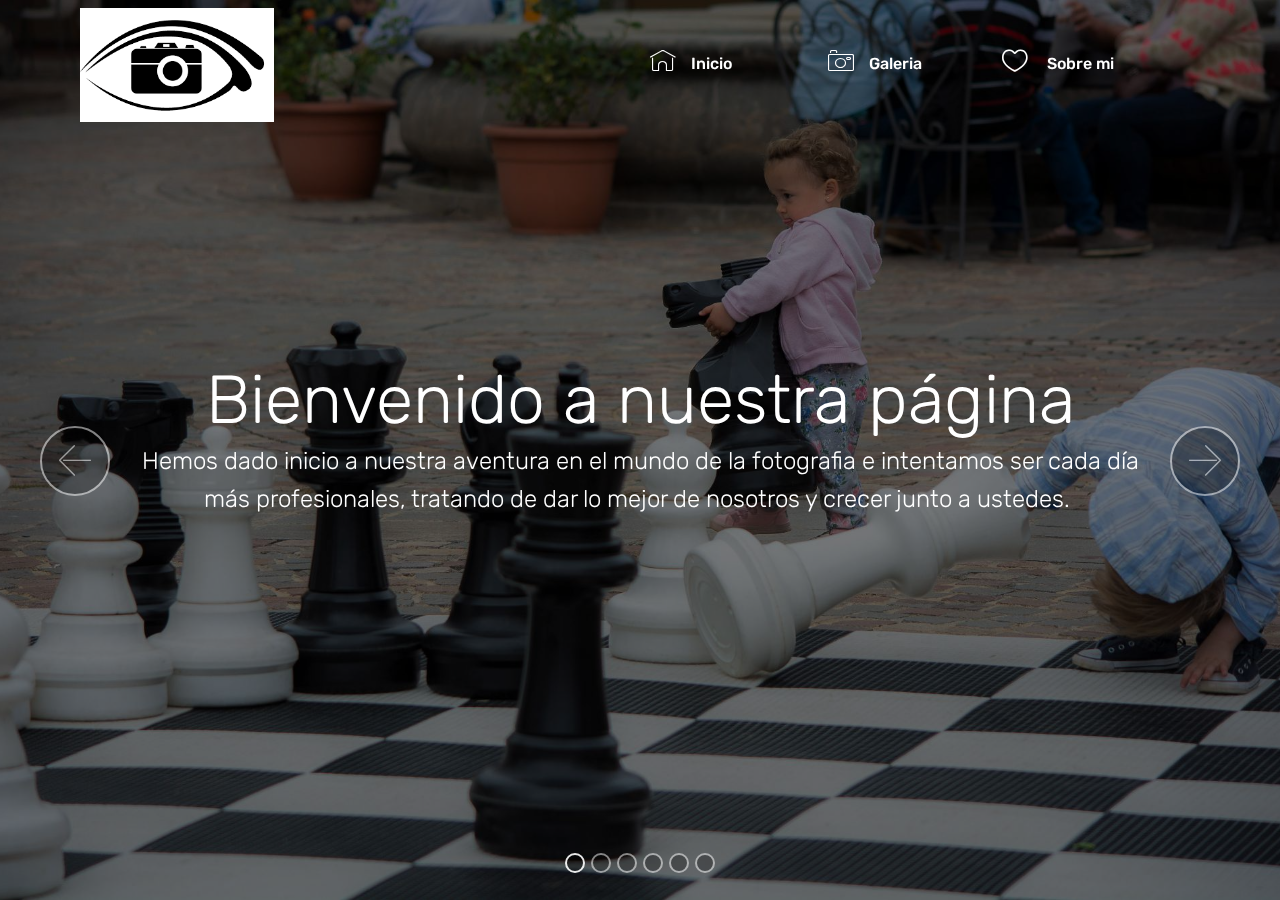
==== commit dffa6836: "create github pages" ====
--- a/page1.html
+++ b/page1.html
@@ -25,7 +25,7 @@
   
 </head>
 <body>
-<section class="menu cid-qy2GW2fUiF" once="menu" id="menu1-h" data-rv-view="274">
+<section class="menu cid-qy2GW2fUiF" once="menu" id="menu1-h" data-rv-view="360">
 
     
 
@@ -45,23 +45,23 @@
                          <img src="assets/images/camara-294x172.png" alt="MayVazFoto" title="MayVazFoto" media-simple="true" style="height: 7.1rem;">
                     </a>
                 </span>
-                <span class="navbar-caption-wrap"><a class="navbar-caption text-white display-4" href="https://mobirise.com"></a></span>
+                
             </div>
         </div>
         <div class="collapse navbar-collapse" id="navbarSupportedContent">
             <ul class="navbar-nav nav-dropdown nav-right" data-app-modern-menu="true"><li class="nav-item">
                     <a class="nav-link link text-white display-4" href="index.html"><span class="mbri-home mbr-iconfont mbr-iconfont-btn" style="color: rgb(255, 255, 255);"></span>&nbsp;Inicio &nbsp; &nbsp; &nbsp; &nbsp; &nbsp; &nbsp; &nbsp; &nbsp; &nbsp;&nbsp;</a>
-                </li><li class="nav-item"><a class="nav-link link text-white display-4" href="page2.html"><span class="mbri-camera mbr-iconfont mbr-iconfont-btn" style="color: rgb(255, 255, 255);"></span>&nbsp;Galeria &nbsp; &nbsp; &nbsp; &nbsp; &nbsp; &nbsp; &nbsp; &nbsp;</a></li>
+                </li><li class="nav-item"><a class="nav-link link text-white display-4" href="page2.html"><span class="mbri-camera mbr-iconfont mbr-iconfont-btn" style="color: rgb(255, 255, 255);"></span>&nbsp;Galeria &nbsp; &nbsp; &nbsp; &nbsp; &nbsp; &nbsp; &nbsp;&nbsp;</a></li>
                 <li class="nav-item">
                     <a class="nav-link link text-white display-4" href="page1.html"><span class="mbrib-hearth mbr-iconfont mbr-iconfont-btn" style="color: rgb(255, 255, 255);"></span>
-                        &nbsp;Sobre mi &nbsp; &nbsp; &nbsp; &nbsp; &nbsp; &nbsp; &nbsp; &nbsp; &nbsp; &nbsp;&nbsp;</a>
+                        &nbsp;Sobre mi &nbsp; &nbsp; &nbsp; &nbsp; &nbsp; &nbsp; &nbsp; &nbsp; &nbsp;&nbsp;</a>
                 </li></ul>
             
         </div>
     </nav>
 </section>
 
-<section class="engine"><a href="https://mobirise.co/o">bootstrap buttons</a></section><section class="carousel slide cid-qy3ZAObo30" data-interval="false" id="slider1-j" data-rv-view="276">
+<section class="engine"><a href="https://mobirise.co/d">website software</a></section><section class="carousel slide cid-qy3ZAObo30" data-interval="false" id="slider1-j" data-rv-view="362">
 
     
 
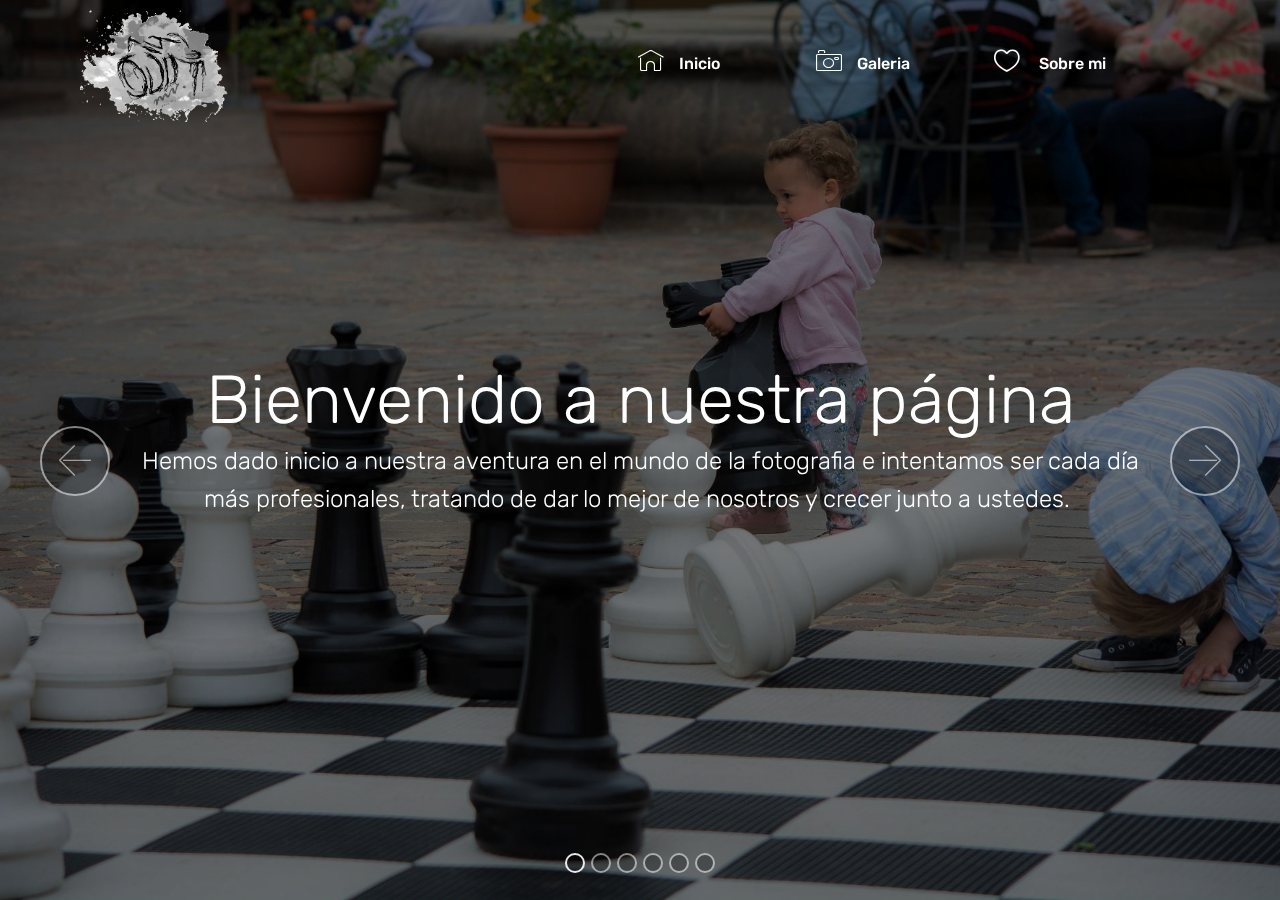
==== commit f6885866: "create github pages" ====
--- a/page1.html
+++ b/page1.html
@@ -6,7 +6,7 @@
   <meta http-equiv="X-UA-Compatible" content="IE=edge">
   <meta name="generator" content="Mobirise v4.3.4, mobirise.com">
   <meta name="viewport" content="width=device-width, initial-scale=1">
-  <link rel="shortcut icon" href="assets/images/camara-294x172.png" type="image/x-icon">
+  <link rel="shortcut icon" href="assets/images/portada-4bnw-417x314.png" type="image/x-icon">
   <meta name="description" content="Web Creator Description">
   <title>About Us</title>
   <link rel="stylesheet" href="assets/web/assets/mobirise-icons-bold/mobirise-icons-bold.css">
@@ -25,7 +25,7 @@
   
 </head>
 <body>
-<section class="menu cid-qy2GW2fUiF" once="menu" id="menu1-h" data-rv-view="360">
+<section class="menu cid-qy2GW2fUiF" once="menu" id="menu1-h" data-rv-view="640">
 
     
 
@@ -42,26 +42,26 @@
             <div class="navbar-brand">
                 <span class="navbar-logo">
                     <a href="https://mayvaz.uy">
-                         <img src="assets/images/camara-294x172.png" alt="MayVazFoto" title="MayVazFoto" media-simple="true" style="height: 7.1rem;">
+                         <img src="assets/images/portada-4bnw-417x314.png" alt="MayVazFoto" title="MayVazFoto" media-simple="true" style="height: 7.1rem;">
                     </a>
                 </span>
-                
+                <span class="navbar-caption-wrap"><a class="navbar-caption text-white display-4" href="https://mobirise.com"></a></span>
             </div>
         </div>
         <div class="collapse navbar-collapse" id="navbarSupportedContent">
             <ul class="navbar-nav nav-dropdown nav-right" data-app-modern-menu="true"><li class="nav-item">
                     <a class="nav-link link text-white display-4" href="index.html"><span class="mbri-home mbr-iconfont mbr-iconfont-btn" style="color: rgb(255, 255, 255);"></span>&nbsp;Inicio &nbsp; &nbsp; &nbsp; &nbsp; &nbsp; &nbsp; &nbsp; &nbsp; &nbsp;&nbsp;</a>
-                </li><li class="nav-item"><a class="nav-link link text-white display-4" href="page2.html"><span class="mbri-camera mbr-iconfont mbr-iconfont-btn" style="color: rgb(255, 255, 255);"></span>&nbsp;Galeria &nbsp; &nbsp; &nbsp; &nbsp; &nbsp; &nbsp; &nbsp;&nbsp;</a></li>
+                </li><li class="nav-item"><a class="nav-link link text-white display-4" href="page2.html"><span class="mbri-camera mbr-iconfont mbr-iconfont-btn" style="color: rgb(255, 255, 255);"></span>&nbsp;Galeria &nbsp; &nbsp; &nbsp; &nbsp; &nbsp; &nbsp; &nbsp; &nbsp;</a></li>
                 <li class="nav-item">
                     <a class="nav-link link text-white display-4" href="page1.html"><span class="mbrib-hearth mbr-iconfont mbr-iconfont-btn" style="color: rgb(255, 255, 255);"></span>
-                        &nbsp;Sobre mi &nbsp; &nbsp; &nbsp; &nbsp; &nbsp; &nbsp; &nbsp; &nbsp; &nbsp;&nbsp;</a>
+                        &nbsp;Sobre mi &nbsp; &nbsp; &nbsp; &nbsp; &nbsp; &nbsp; &nbsp; &nbsp; &nbsp; &nbsp;&nbsp;</a>
                 </li></ul>
             
         </div>
     </nav>
 </section>
 
-<section class="engine"><a href="https://mobirise.co/d">website software</a></section><section class="carousel slide cid-qy3ZAObo30" data-interval="false" id="slider1-j" data-rv-view="362">
+<section class="engine"><a href="https://mobirise.co/f">bootstrap builder</a></section><section class="carousel slide cid-qy3ZAObo30" data-interval="false" id="slider1-j" data-rv-view="642">
 
     
 
--- a/assets/mobirise/css/mbr-additional.css
+++ b/assets/mobirise/css/mbr-additional.css
@@ -2777,285 +2777,10 @@
     flex-shrink: 0;
   }
 }
-.cid-qy43e8WYil {
+.cid-qy4591X245 {
   padding-top: 90px;
-  padding-bottom: 45px;
-  background-color: #cccccc;
-}
-.cid-qy43e8WYil .content-slider {
-  display: flex;
-  justify-content: center;
-}
-.cid-qy43e8WYil .modal-body .close {
-  background: #1b1b1b;
-}
-.cid-qy43e8WYil .modal-body .close span {
-  font-style: normal;
-}
-.cid-qy43e8WYil .carousel-inner > .active,
-.cid-qy43e8WYil .carousel-inner > .next,
-.cid-qy43e8WYil .carousel-inner > .prev {
-  display: flex;
-}
-.cid-qy43e8WYil .carousel-control .icon-next,
-.cid-qy43e8WYil .carousel-control .icon-prev {
-  margin-top: -18px;
-  font-size: 40px;
-  line-height: 27px;
-}
-.cid-qy43e8WYil .carousel-control:hover {
-  background: #1b1b1b;
-  color: #fff;
-  opacity: 1;
-}
-@media (max-width: 767px) {
-  .cid-qy43e8WYil .container .carousel-control {
-    margin-bottom: 0;
-  }
-  .cid-qy43e8WYil .content-slider-wrap {
-    width: 100%!important;
-  }
-}
-.cid-qy43e8WYil .boxed-slider {
-  position: relative;
-  padding: 93px 0;
-}
-.cid-qy43e8WYil .boxed-slider > div {
-  position: relative;
-}
-.cid-qy43e8WYil .container img {
-  width: 100%;
-}
-.cid-qy43e8WYil .container img + .row {
-  position: absolute;
-  top: 50%;
-  left: 0;
-  right: 0;
-  -webkit-transform: translateY(-50%);
-  -moz-transform: translateY(-50%);
-  transform: translateY(-50%);
-  z-index: 2;
-}
-.cid-qy43e8WYil .mbr-section {
-  padding: 0;
-  background-attachment: scroll;
-}
-.cid-qy43e8WYil .mbr-table-cell {
-  padding: 0;
-}
-.cid-qy43e8WYil .container .carousel-indicators {
-  margin-bottom: 3px;
-}
-.cid-qy43e8WYil .carousel-caption {
-  top: 50%;
-  right: 0;
-  bottom: auto;
-  left: 0;
-  display: flex;
-  align-items: center;
-  -webkit-transform: translateY(-50%);
-  transform: translateY(-50%);
-}
-.cid-qy43e8WYil .mbr-overlay {
-  z-index: 1;
-}
-.cid-qy43e8WYil .container-slide.container {
-  width: 100%;
-  min-height: 100vh;
-  padding: 0;
-}
-.cid-qy43e8WYil .carousel-item {
-  background-position: 50% 50%;
-  background-repeat: no-repeat;
-  background-size: cover;
-  -o-transition: -o-transform 0.6s ease-in-out;
-  -webkit-transition: -webkit-transform 0.6s ease-in-out;
-  transition: transform 0.6s ease-in-out, -webkit-transform 0.6s ease-in-out, -o-transform 0.6s ease-in-out;
-  -webkit-backface-visibility: hidden;
-  backface-visibility: hidden;
-  -webkit-perspective: 1000px;
-  perspective: 1000px;
-}
-@media (max-width: 576px) {
-  .cid-qy43e8WYil .carousel-item .container {
-    width: 100%;
-  }
-}
-.cid-qy43e8WYil .carousel-item-next.carousel-item-left,
-.cid-qy43e8WYil .carousel-item-prev.carousel-item-right {
-  -webkit-transform: translate3d(0, 0, 0);
-  transform: translate3d(0, 0, 0);
-}
-.cid-qy43e8WYil .active.carousel-item-right,
-.cid-qy43e8WYil .carousel-item-next {
-  -webkit-transform: translate3d(100%, 0, 0);
-  transform: translate3d(100%, 0, 0);
-}
-.cid-qy43e8WYil .active.carousel-item-left,
-.cid-qy43e8WYil .carousel-item-prev {
-  -webkit-transform: translate3d(-100%, 0, 0);
-  transform: translate3d(-100%, 0, 0);
-}
-.cid-qy43e8WYil .mbr-slider .carousel-control {
-  top: 50%;
-  width: 50px;
-  height: 50px;
-  margin-top: -1.5rem;
-  font-size: 35px;
-  background-color: rgba(0, 0, 0, 0.5);
-  border: 2px solid #fff;
-  border-radius: 50%;
-  transition: all .3s;
-}
-.cid-qy43e8WYil .mbr-slider .carousel-control.carousel-control-prev {
-  left: 0;
-  margin-left: 2.5rem;
-}
-.cid-qy43e8WYil .mbr-slider .carousel-control.carousel-control-next {
-  right: 0;
-  margin-right: 2.5rem;
-}
-.cid-qy43e8WYil .mbr-slider .carousel-control .mbr-iconfont {
-  font-size: 1.5rem;
-}
-@media (max-width: 767px) {
-  .cid-qy43e8WYil .mbr-slider .carousel-control {
-    top: auto;
-    bottom: 1rem;
-  }
-}
-.cid-qy43e8WYil .mbr-slider .carousel-indicators {
-  position: absolute;
-  bottom: 0;
-  margin-bottom: 1.5rem !important;
-}
-.cid-qy43e8WYil .mbr-slider .carousel-indicators li {
-  max-width: 15px;
-  height: 15px;
-  max-height: 15px;
-  margin: 3px;
-  background-color: rgba(0, 0, 0, 0.5);
-  border: 2px solid #fff;
-  border-radius: 50%;
-  opacity: .5;
-  transition: all .3s;
-}
-.cid-qy43e8WYil .mbr-slider .carousel-indicators li.active,
-.cid-qy43e8WYil .mbr-slider .carousel-indicators li:hover {
-  opacity: .9;
-}
-.cid-qy43e8WYil .mbr-slider .carousel-indicators li::after,
-.cid-qy43e8WYil .mbr-slider .carousel-indicators li::before {
-  content: none;
-}
-.cid-qy43e8WYil .mbr-slider .carousel-indicators.ie-fix {
-  left: 50%;
-  display: block;
-  width: 60%;
-  margin-left: -30%;
-  text-align: center;
-}
-@media (max-width: 576px) {
-  .cid-qy43e8WYil .mbr-slider .carousel-indicators {
-    display: none !important;
-  }
-}
-.cid-qy43e8WYil .mbr-slider > .container img {
-  width: 100%;
-}
-.cid-qy43e8WYil .mbr-slider > .container img + .row {
-  position: absolute;
-  top: 50%;
-  right: 0;
-  left: 0;
-  z-index: 2;
-  -moz-transform: translateY(-50%);
-  -webkit-transform: translateY(-50%);
-  transform: translateY(-50%);
-}
-.cid-qy43e8WYil .mbr-slider > .container .carousel-indicators {
-  margin-bottom: 3px;
-}
-@media (max-width: 576px) {
-  .cid-qy43e8WYil .mbr-slider > .container .carousel-control {
-    margin-bottom: 0;
-  }
-}
-.cid-qy43e8WYil .mbr-slider .mbr-section {
-  padding: 0;
-  background-attachment: scroll;
-}
-.cid-qy43e8WYil .mbr-slider .mbr-table-cell {
-  padding: 0;
-}
-.cid-qy43e8WYil .carousel-item .container.container-slide {
-  position: initial;
-  width: auto;
-  min-height: 0;
-}
-.cid-qy43e8WYil .full-screen .slider-fullscreen-image {
-  min-height: 100vh;
-  background-repeat: no-repeat;
-  background-position: 50% 50%;
-  background-size: cover;
-}
-.cid-qy43e8WYil .full-screen .slider-fullscreen-image.active {
-  display: -o-flex;
-}
-.cid-qy43e8WYil .full-screen .container {
-  width: auto;
-  padding-right: 0;
-  padding-left: 0;
-}
-.cid-qy43e8WYil .full-screen .carousel-item .container.container-slide {
-  width: 100%;
-  min-height: 100vh;
-  padding: 0;
-}
-.cid-qy43e8WYil .full-screen .carousel-item .container.container-slide img {
-  display: none;
-}
-.cid-qy43e8WYil .mbr-background-video-preview {
-  position: absolute;
-  top: 0;
-  right: 0;
-  bottom: 0;
-  left: 0;
-}
-.cid-qy43e8WYil .mbr-overlay ~ .container-slide {
-  z-index: auto;
-}
-.cid-qy43e8WYil .mbr-slider.slide .container {
-  overflow: hidden;
-  padding: 0;
-}
-.cid-qy43e8WYil .carousel-inner {
-  height: 100%;
-}
-.cid-qy43e8WYil .slider-fullscreen-image {
-  height: 100%;
-  background: transparent !important;
-}
-.cid-qy43e8WYil .image_wrapper {
-  height: 540px;
-  width: 100%;
-  position: relative;
-  display: inline-block;
-}
-.cid-qy43e8WYil .image_wrapper img {
-  width: auto !important;
-  height: 100%;
-}
-.cid-qy43e8WYil .carousel-item .container-slide {
-  text-align: center;
-}
-.cid-qy43e8WYil .content-slider-wrap {
-  width: 99%;
-}
-.cid-qy4591X245 {
-  padding-top: 0px;
-  padding-bottom: 90px;
-  background-color: #767676;
+  padding-bottom: 75px;
+  background-color: #465052;
 }
 .cid-qy4591X245 .mbr-slider .carousel-control {
   background: #1b1b1b;
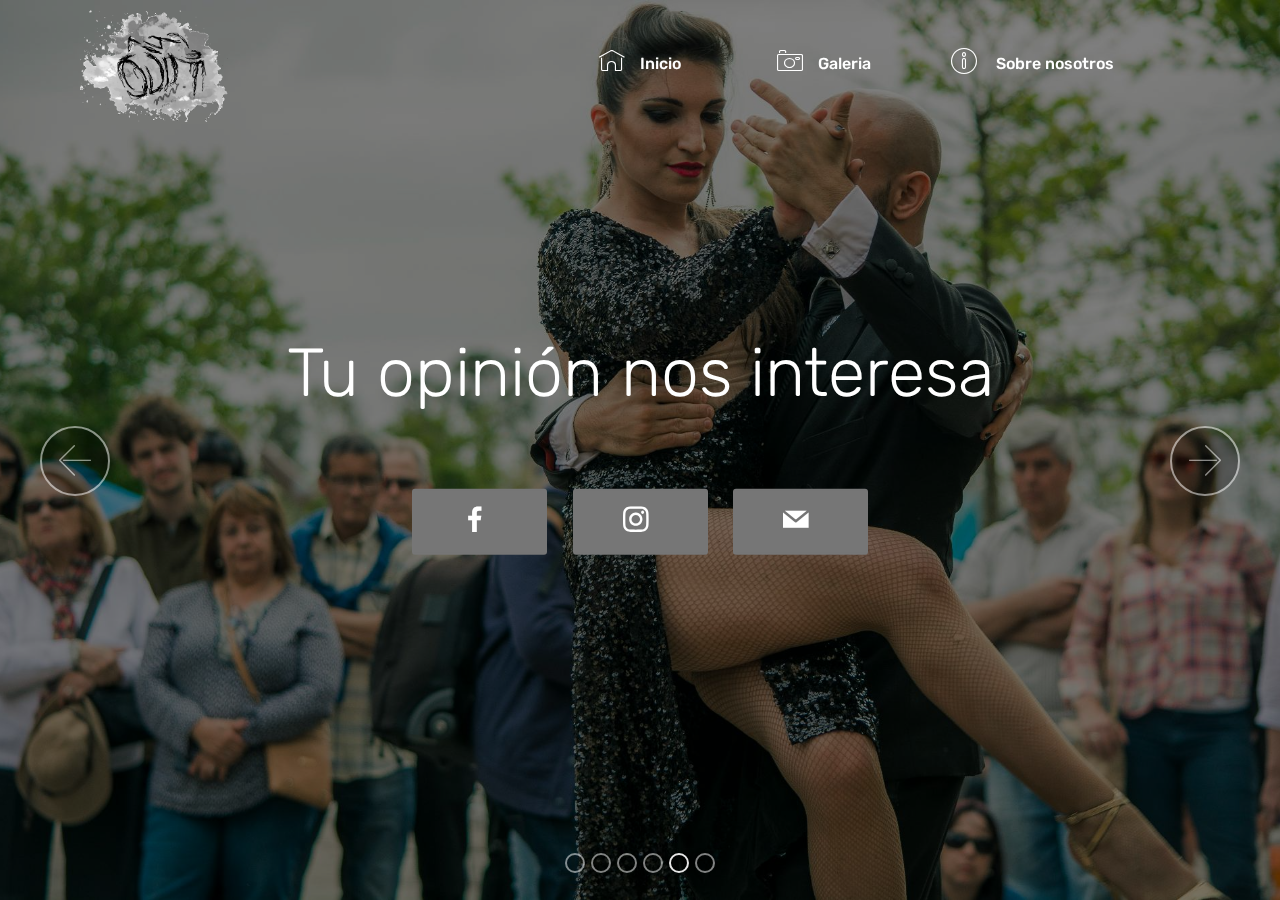
==== commit 2dc53784: "create github pages" ====
--- a/page1.html
+++ b/page1.html
@@ -9,15 +9,13 @@
   <link rel="shortcut icon" href="assets/images/portada-4bnw-417x314.png" type="image/x-icon">
   <meta name="description" content="Web Creator Description">
   <title>About Us</title>
-  <link rel="stylesheet" href="assets/web/assets/mobirise-icons-bold/mobirise-icons-bold.css">
   <link rel="stylesheet" href="assets/web/assets/mobirise-icons/mobirise-icons.css">
   <link rel="stylesheet" href="assets/tether/tether.min.css">
   <link rel="stylesheet" href="assets/bootstrap/css/bootstrap.min.css">
   <link rel="stylesheet" href="assets/bootstrap/css/bootstrap-grid.min.css">
   <link rel="stylesheet" href="assets/bootstrap/css/bootstrap-reboot.min.css">
+  <link rel="stylesheet" href="assets/socicon/css/styles.css">
   <link rel="stylesheet" href="assets/dropdown/css/style.css">
-  <link rel="stylesheet" href="assets/socicon/css/styles.css">
-  <link rel="stylesheet" href="assets/animate.css/animate.min.css">
   <link rel="stylesheet" href="assets/theme/css/style.css">
   <link rel="stylesheet" href="assets/mobirise/css/mbr-additional.css" type="text/css">
   
@@ -25,7 +23,7 @@
   
 </head>
 <body>
-<section class="menu cid-qy2GW2fUiF" once="menu" id="menu1-h" data-rv-view="640">
+<section class="menu cid-qy2GW2fUiF" once="menu" id="menu1-h" data-rv-view="800">
 
     
 
@@ -51,21 +49,21 @@
         <div class="collapse navbar-collapse" id="navbarSupportedContent">
             <ul class="navbar-nav nav-dropdown nav-right" data-app-modern-menu="true"><li class="nav-item">
                     <a class="nav-link link text-white display-4" href="index.html"><span class="mbri-home mbr-iconfont mbr-iconfont-btn" style="color: rgb(255, 255, 255);"></span>&nbsp;Inicio &nbsp; &nbsp; &nbsp; &nbsp; &nbsp; &nbsp; &nbsp; &nbsp; &nbsp;&nbsp;</a>
-                </li><li class="nav-item"><a class="nav-link link text-white display-4" href="page2.html"><span class="mbri-camera mbr-iconfont mbr-iconfont-btn" style="color: rgb(255, 255, 255);"></span>&nbsp;Galeria &nbsp; &nbsp; &nbsp; &nbsp; &nbsp; &nbsp; &nbsp; &nbsp;</a></li>
+                </li><li class="nav-item"><a class="nav-link link text-white display-4" href="page2.html"><span class="mbri-camera mbr-iconfont mbr-iconfont-btn" style="color: rgb(255, 255, 255);"></span>&nbsp;Galeria &nbsp; &nbsp; &nbsp; &nbsp; &nbsp; &nbsp; &nbsp;&nbsp;</a></li>
                 <li class="nav-item">
-                    <a class="nav-link link text-white display-4" href="page1.html"><span class="mbrib-hearth mbr-iconfont mbr-iconfont-btn" style="color: rgb(255, 255, 255);"></span>
-                        &nbsp;Sobre mi &nbsp; &nbsp; &nbsp; &nbsp; &nbsp; &nbsp; &nbsp; &nbsp; &nbsp; &nbsp;&nbsp;</a>
+                    <a class="nav-link link text-white display-4" href="page1.html"><span class="mbri-info mbr-iconfont mbr-iconfont-btn" style="color: rgb(255, 255, 255);"></span>
+                        &nbsp;Sobre nosotros &nbsp; &nbsp; &nbsp; &nbsp; &nbsp; &nbsp; &nbsp; &nbsp; &nbsp;&nbsp;</a>
                 </li></ul>
             
         </div>
     </nav>
 </section>
 
-<section class="engine"><a href="https://mobirise.co/f">bootstrap builder</a></section><section class="carousel slide cid-qy3ZAObo30" data-interval="false" id="slider1-j" data-rv-view="642">
+<section class="engine"><a href="https://mobirise.co/n">bootstrap modal</a></section><section class="carousel slide cid-qy3ZAObo30" data-interval="false" id="slider1-j" data-rv-view="802">
 
     
 
-    <div class="full-screen"><div class="mbr-slider slide carousel" data-pause="true" data-keyboard="false" data-ride="carousel" data-interval="4000"><ol class="carousel-indicators"><li data-app-prevent-settings="" data-target="#slider1-j" class=" active" data-slide-to="0"></li><li data-app-prevent-settings="" data-target="#slider1-j" data-slide-to="1"></li><li data-app-prevent-settings="" data-target="#slider1-j" data-slide-to="2"></li><li data-app-prevent-settings="" data-target="#slider1-j" data-slide-to="3"></li><li data-app-prevent-settings="" data-target="#slider1-j" data-slide-to="4"></li><li data-app-prevent-settings="" data-target="#slider1-j" data-slide-to="5"></li></ol><div class="carousel-inner" role="listbox"><div class="carousel-item slider-fullscreen-image active" data-bg-video-slide="false" style="background-image: url(assets/images/dsc-9603-2000x1333.jpg);"><div class="container container-slide"><div class="image_wrapper"><div class="mbr-overlay"></div><img src="assets/images/dsc-9603-2000x1333.jpg"><div class="carousel-caption justify-content-center"><div class="col-10 align-center"><h2 class="mbr-fonts-style display-1">Bienvenido a nuestra página</h2><p class="lead mbr-text mbr-fonts-style display-5">Hemos dado inicio a nuestra aventura en el mundo de la fotografia e intentamos ser cada día<br>más profesionales, tratando de dar lo mejor de nosotros y crecer junto a ustedes.&nbsp;</p></div></div></div></div></div><div class="carousel-item slider-fullscreen-image" data-bg-video-slide="false" style="background-image: url(assets/images/dsc-9607-2000x1333.jpg);"><div class="container container-slide"><div class="image_wrapper"><div class="mbr-overlay"></div><img src="assets/images/dsc-9607-2000x1333.jpg"><div class="carousel-caption justify-content-center"><div class="col-10 align-left"><h2 class="mbr-fonts-style display-1">Quienes somos</h2><p class="lead mbr-text mbr-fonts-style display-5">Padre e hija, cámaras en mano fuimos forjando una historia a través de imágenes, fortaleciendo un vínculo profesional pero por sobre todo,<br>reafirmando nuestro mutuo amor y cariño.</p></div></div></div></div></div><div class="carousel-item slider-fullscreen-image" data-bg-video-slide="false" style="background-image: url(assets/images/dsc-9643-2000x1333.jpg);"><div class="container container-slide"><div class="image_wrapper"><div class="mbr-overlay"></div><img src="assets/images/dsc-9643-2000x1333.jpg"><div class="carousel-caption justify-content-center"><div class="col-10 align-right"><h2 class="mbr-fonts-style display-1">Porque amamos lo que hacemos</h2><p class="lead mbr-text mbr-fonts-style display-5">Y compartimos la genuina pasión por la fotografía, es que decidimos emprender el arduo camino hacia el profesionalismo,<br>progresando paso a paso, día a día, para ofrecerte un producto de calidad.</p></div></div></div></div></div><div class="carousel-item slider-fullscreen-image" data-bg-video-slide="false" style="background-image: url(assets/images/dsc-1090-2000x1335.jpg);"><div class="container container-slide"><div class="image_wrapper"><div class="mbr-overlay"></div><img src="assets/images/dsc-1090-2000x1335.jpg"><div class="carousel-caption justify-content-center"><div class="col-10 align-center"><h2 class="mbr-fonts-style display-1">Seguinos, conocenos, escribinos</h2><p class="lead mbr-text mbr-fonts-style display-5">Encontranos en redes sociales y acercate si crees que tenés aptitudes para modelar y no te animás dar el primer paso, o simplemente quieres acercarnos tu opinión.</p></div></div></div></div></div><div class="carousel-item slider-fullscreen-image" data-bg-video-slide="false" style="background-image: url(assets/images/dsc-9685-2000x1333.jpg);"><div class="container container-slide"><div class="image_wrapper"><div class="mbr-overlay"></div><img src="assets/images/dsc-9685-2000x1333.jpg"><div class="carousel-caption justify-content-center"><div class="col-10 align-center"><div class="mbr-section-btn" buttons="0"><a class="btn  display-4 btn-secondary" href="http://www.facebook.com/May-Vaz-Photo-115318782559257/"><span class="socicon socicon-facebook mbr-iconfont mbr-iconfont-btn"></span></a> <a class="btn  display-4 btn-white" href="http://www.instagram.com/mayvaz.photo/"><span class="socicon socicon-instagram mbr-iconfont mbr-iconfont-btn" style="color: rgb(234, 46, 55);"></span></a> <a class="btn  display-4 btn-warning" href="mailto:mayvaz@vera.com.uy"><span class="socicon socicon-mail mbr-iconfont mbr-iconfont-btn"></span></a></div></div></div></div></div></div><div class="carousel-item slider-fullscreen-image" data-bg-video-slide="false" style="background-image: url(assets/images/dsc-1071-2000x1335.jpg);"><div class="container container-slide"><div class="image_wrapper"><div class="mbr-overlay"></div><img src="assets/images/dsc-1071-2000x1335.jpg"><div class="carousel-caption justify-content-center"><div class="col-10 align-center"><h2 class="mbr-fonts-style display-1">Gracias por visitarnos</h2><p class="lead mbr-text mbr-fonts-style display-5"><br>Esperamos disfrutar de tu grata compañia y tenerte cerca para enriquecer nuestro trabajo.</p></div></div></div></div></div></div><a data-app-prevent-settings="" class="carousel-control carousel-control-prev" role="button" data-slide="prev" href="#slider1-j"><span aria-hidden="true" class="mbri-left mbr-iconfont"></span><span class="sr-only">Previous</span></a><a data-app-prevent-settings="" class="carousel-control carousel-control-next" role="button" data-slide="next" href="#slider1-j"><span aria-hidden="true" class="mbri-right mbr-iconfont"></span><span class="sr-only">Next</span></a></div></div>
+    <div class="full-screen"><div class="mbr-slider slide carousel" data-pause="true" data-keyboard="false" data-ride="carousel" data-interval="4000"><ol class="carousel-indicators"><li data-app-prevent-settings="" data-target="#slider1-j" data-slide-to="0"></li><li data-app-prevent-settings="" data-target="#slider1-j" data-slide-to="1"></li><li data-app-prevent-settings="" data-target="#slider1-j" data-slide-to="2"></li><li data-app-prevent-settings="" data-target="#slider1-j" data-slide-to="3"></li><li data-app-prevent-settings="" data-target="#slider1-j" class=" active" data-slide-to="4"></li><li data-app-prevent-settings="" data-target="#slider1-j" data-slide-to="5"></li></ol><div class="carousel-inner" role="listbox"><div class="carousel-item slider-fullscreen-image" data-bg-video-slide="false" style="background-image: url(assets/images/dsc-9603-2000x1333.jpg);"><div class="container container-slide"><div class="image_wrapper"><div class="mbr-overlay"></div><img src="assets/images/dsc-9603-2000x1333.jpg"><div class="carousel-caption justify-content-center"><div class="col-10 align-center"><h2 class="mbr-fonts-style display-1">Bienvenido a nuestra página</h2><p class="lead mbr-text mbr-fonts-style display-5">Hemos dado inicio a nuestra aventura en el mundo de la fotografia e intentamos ser cada día<br>más profesionales, tratando de dar lo mejor de nosotros y crecer junto a ustedes.&nbsp;</p></div></div></div></div></div><div class="carousel-item slider-fullscreen-image" data-bg-video-slide="false" style="background-image: url(assets/images/dsc-9607-2000x1333.jpg);"><div class="container container-slide"><div class="image_wrapper"><div class="mbr-overlay"></div><img src="assets/images/dsc-9607-2000x1333.jpg"><div class="carousel-caption justify-content-center"><div class="col-10 align-left"><h2 class="mbr-fonts-style display-1">Quienes somos</h2><p class="lead mbr-text mbr-fonts-style display-5">Padre e hija, cámaras en mano fuimos forjando una historia a través de imágenes, fortaleciendo un vínculo profesional pero por sobre todo,<br>reafirmando nuestro mutuo amor y cariño.</p></div></div></div></div></div><div class="carousel-item slider-fullscreen-image" data-bg-video-slide="false" style="background-image: url(assets/images/dsc-9643-2000x1333.jpg);"><div class="container container-slide"><div class="image_wrapper"><div class="mbr-overlay"></div><img src="assets/images/dsc-9643-2000x1333.jpg"><div class="carousel-caption justify-content-center"><div class="col-10 align-right"><h2 class="mbr-fonts-style display-1">Porque amamos lo que hacemos</h2><p class="lead mbr-text mbr-fonts-style display-5">Y compartimos la genuina pasión por la fotografía, es que decidimos emprender el arduo camino hacia el profesionalismo,<br>progresando paso a paso, día a día, para ofrecerte un producto de calidad.</p></div></div></div></div></div><div class="carousel-item slider-fullscreen-image" data-bg-video-slide="false" style="background-image: url(assets/images/dsc-1090-2000x1335.jpg);"><div class="container container-slide"><div class="image_wrapper"><div class="mbr-overlay"></div><img src="assets/images/dsc-1090-2000x1335.jpg"><div class="carousel-caption justify-content-center"><div class="col-10 align-center"><h2 class="mbr-fonts-style display-1">Seguinos, conocenos, escribinos</h2><p class="lead mbr-text mbr-fonts-style display-5">Encontranos en redes sociales y acercate si crees que tenés aptitudes para modelar y no te animás dar el primer paso, o simplemente quieres acercarnos tu opinión.</p></div></div></div></div></div><div class="carousel-item slider-fullscreen-image active" data-bg-video-slide="false" style="background-image: url(assets/images/dsc-9685-2000x1333.jpg);"><div class="container container-slide"><div class="image_wrapper"><div class="mbr-overlay"></div><img src="assets/images/dsc-9685-2000x1333.jpg"><div class="carousel-caption justify-content-center"><div class="col-10 align-center"><h2 class="mbr-fonts-style display-1">Tu opinión nos interesa<br><br></h2><div class="mbr-section-btn" buttons="0"><a class="btn  display-4 btn-secondary" href="http://www.facebook.com/May-Vaz-Photo-115318782559257/"><span class="socicon socicon-facebook mbr-iconfont mbr-iconfont-btn"></span></a> <a class="btn  display-4 btn-warning" href="http://www.instagram.com/mayvaz.photo/"><span class="socicon socicon-instagram mbr-iconfont mbr-iconfont-btn" style="color: rgb(255, 255, 255);"></span></a> <a class="btn  display-4 btn-warning" href="mailto:mayvaz@vera.com.uy"><span class="socicon socicon-mail mbr-iconfont mbr-iconfont-btn"></span></a></div></div></div></div></div></div><div class="carousel-item slider-fullscreen-image" data-bg-video-slide="false" style="background-image: url(assets/images/dsc-1071-2000x1335.jpg);"><div class="container container-slide"><div class="image_wrapper"><div class="mbr-overlay"></div><img src="assets/images/dsc-1071-2000x1335.jpg"><div class="carousel-caption justify-content-center"><div class="col-10 align-center"><h2 class="mbr-fonts-style display-1">Gracias por visitarnos</h2><p class="lead mbr-text mbr-fonts-style display-5"><br>Esperamos disfrutar de tu grata compañia y tenerte cerca para enriquecer nuestro trabajo.</p></div></div></div></div></div></div><a data-app-prevent-settings="" class="carousel-control carousel-control-prev" role="button" data-slide="prev" href="#slider1-j"><span aria-hidden="true" class="mbri-left mbr-iconfont"></span><span class="sr-only">Previous</span></a><a data-app-prevent-settings="" class="carousel-control carousel-control-next" role="button" data-slide="next" href="#slider1-j"><span aria-hidden="true" class="mbri-right mbr-iconfont"></span><span class="sr-only">Next</span></a></div></div>
 
 </section>
 
@@ -74,21 +72,18 @@
   <script src="assets/popper/popper.min.js"></script>
   <script src="assets/tether/tether.min.js"></script>
   <script src="assets/bootstrap/js/bootstrap.min.js"></script>
+  <script src="assets/smooth-scroll/smooth-scroll.js"></script>
   <script src="assets/cookies-alert-plugin/cookies-alert-core.js"></script>
   <script src="assets/cookies-alert-plugin/cookies-alert-script.js"></script>
-  <script src="assets/dropdown/js/script.min.js"></script>
   <script src="assets/touch-swipe/jquery.touch-swipe.min.js"></script>
-  <script src="assets/viewport-checker/jquery.viewportchecker.js"></script>
   <script src="assets/jquery-mb-ytplayer/jquery.mb.ytplayer.min.js"></script>
   <script src="assets/jquery-mb-vimeo_player/jquery.mb.vimeo_player.js"></script>
-  <script src="assets/smooth-scroll/smooth-scroll.js"></script>
   <script src="assets/bootstrap-carousel-swipe/bootstrap-carousel-swipe.js"></script>
+  <script src="assets/dropdown/js/script.min.js"></script>
   <script src="assets/theme/js/script.js"></script>
   <script src="assets/mobirise-slider-video/script.js"></script>
   
   
- <div id="scrollToTop" class="scrollToTop mbr-arrow-up"><a style="text-align: center;"><i class="mbri-down mbr-iconfont"></i></a></div>
-    <input name="animation" type="hidden">
-  <input name="cookieData" type="hidden" data-cookie-text="We use cookies to give you the best experience. Read our <a href='privacy.html'>cookie policy</a>.">
+<input name="cookieData" type="hidden" data-cookie-text="We use cookies to give you the best experience. Read our <a href='privacy.html'>cookie policy</a>.">
   </body>
 </html>--- a/assets/mobirise/css/mbr-additional.css
+++ b/assets/mobirise/css/mbr-additional.css
@@ -129,7 +129,7 @@
   border-radius: 3px;
 }
 .bg-primary {
-  background-color: #149dcc !important;
+  background-color: #767676 !important;
 }
 .bg-success {
   background-color: #f7ed4a !important;
@@ -145,8 +145,8 @@
 }
 .btn-primary,
 .btn-primary:active {
-  background-color: #149dcc;
-  border-color: #149dcc;
+  background-color: #767676;
+  border-color: #767676;
   color: #ffffff;
 }
 .btn-primary:hover,
@@ -154,19 +154,19 @@
 .btn-primary.focus,
 .btn-primary.active {
   color: #ffffff;
-  background-color: #0d6786;
-  border-color: #0d6786;
+  background-color: #505050;
+  border-color: #505050;
 }
 .btn-primary.disabled,
 .btn-primary:disabled {
   color: #ffffff !important;
-  background-color: #0d6786 !important;
-  border-color: #0d6786 !important;
+  background-color: #505050 !important;
+  border-color: #505050 !important;
 }
 .btn-secondary,
 .btn-secondary:active {
-  background-color: #073b4c;
-  border-color: #073b4c;
+  background-color: #767676;
+  border-color: #767676;
   color: #ffffff;
 }
 .btn-secondary:hover,
@@ -174,14 +174,14 @@
 .btn-secondary.focus,
 .btn-secondary.active {
   color: #ffffff;
-  background-color: #010506;
-  border-color: #010506;
+  background-color: #505050;
+  border-color: #505050;
 }
 .btn-secondary.disabled,
 .btn-secondary:disabled {
   color: #ffffff !important;
-  background-color: #010506 !important;
-  border-color: #010506 !important;
+  background-color: #505050 !important;
+  border-color: #505050 !important;
 }
 .btn-info,
 .btn-info:active {
@@ -309,42 +309,42 @@
 .btn-primary-outline,
 .btn-primary-outline:active {
   background: none;
-  border-color: #0b566f;
-  color: #0b566f;
+  border-color: #434343;
+  color: #434343;
 }
 .btn-primary-outline:hover,
 .btn-primary-outline:focus,
 .btn-primary-outline.focus,
 .btn-primary-outline.active {
   color: #ffffff;
-  background-color: #149dcc;
-  border-color: #149dcc;
+  background-color: #767676;
+  border-color: #767676;
 }
 .btn-primary-outline.disabled,
 .btn-primary-outline:disabled {
   color: #ffffff !important;
-  background-color: #149dcc !important;
-  border-color: #149dcc !important;
+  background-color: #767676 !important;
+  border-color: #767676 !important;
 }
 .btn-secondary-outline,
 .btn-secondary-outline:active {
   background: none;
-  border-color: #000000;
-  color: #000000;
+  border-color: #434343;
+  color: #434343;
 }
 .btn-secondary-outline:hover,
 .btn-secondary-outline:focus,
 .btn-secondary-outline.focus,
 .btn-secondary-outline.active {
   color: #ffffff;
-  background-color: #073b4c;
-  border-color: #073b4c;
+  background-color: #767676;
+  border-color: #767676;
 }
 .btn-secondary-outline.disabled,
 .btn-secondary-outline:disabled {
   color: #ffffff !important;
-  background-color: #073b4c !important;
-  border-color: #073b4c !important;
+  background-color: #767676 !important;
+  border-color: #767676 !important;
 }
 .btn-info-outline,
 .btn-info-outline:active {
@@ -461,10 +461,10 @@
   border-color: #ffffff;
 }
 .text-primary {
-  color: #149dcc !important;
+  color: #767676 !important;
 }
 .text-secondary {
-  color: #073b4c !important;
+  color: #767676 !important;
 }
 .text-success {
   color: #f7ed4a !important;
@@ -486,11 +486,11 @@
 }
 a.text-primary:hover,
 a.text-primary:focus {
-  color: #0b566f !important;
+  color: #434343 !important;
 }
 a.text-secondary:hover,
 a.text-secondary:focus {
-  color: #000000 !important;
+  color: #434343 !important;
 }
 a.text-success:hover,
 a.text-success:focus {
@@ -528,26 +528,14 @@
 .alert-danger {
   background-color: #b1a374;
 }
-.mbr-section-btn a.btn:not(.btn-form) {
-  border-radius: 100px;
-}
-.mbr-section-btn a.btn:not(.btn-form):hover {
-  box-shadow: 0 10px 40px 0 rgba(0, 0, 0, 0.2);
-}
-.mbr-gallery-filter li a {
-  border-radius: 100px !important;
-}
 .mbr-gallery-filter li.active .btn {
-  background-color: #149dcc;
-  border-color: #149dcc;
+  background-color: #767676;
+  border-color: #767676;
   color: #ffffff;
 }
 .mbr-gallery-filter li.active .btn:focus {
   box-shadow: none;
 }
-.nav-tabs .nav-link {
-  border-radius: 100px !important;
-}
 .btn-form {
   border-radius: 0;
 }
@@ -556,11 +544,11 @@
 }
 a,
 a:hover {
-  color: #149dcc;
+  color: #767676;
 }
 .mbr-plan-header.bg-primary .mbr-plan-subtitle,
 .mbr-plan-header.bg-primary .mbr-plan-price-desc {
-  color: #b4e6f8;
+  color: #b6b6b6;
 }
 .mbr-plan-header.bg-success .mbr-plan-subtitle,
 .mbr-plan-header.bg-success .mbr-plan-price-desc {
@@ -579,8 +567,8 @@
   color: #dfd9c6;
 }
 /* Scroll to top button*/
-#scrollToTop a {
-  border-radius: 100px;
+.scrollToTop_wraper {
+  opacity: 0 !important;
 }
 /* Others*/
 .note-check a[data-value=Rubik] {
@@ -652,7 +640,7 @@
   padding: 10px 0 10px 20px;
   font-size: 1.09rem;
   position: relative;
-  border-color: #149dcc;
+  border-color: #767676;
   border-width: 3px;
 }
 ul,
@@ -681,45 +669,6 @@
 /* Forms */
 .mbr-form .btn {
   margin: .4rem 0;
-}
-.mbr-form .input-group-btn a.btn {
-  border-radius: 100px !important;
-}
-.mbr-form .input-group-btn a.btn:hover {
-  box-shadow: 0 10px 40px 0 rgba(0, 0, 0, 0.2);
-}
-.mbr-form .input-group-btn button[type="submit"] {
-  border-radius: 100px !important;
-  padding: 1rem 3rem;
-}
-.mbr-form .input-group-btn button[type="submit"]:hover {
-  box-shadow: 0 10px 40px 0 rgba(0, 0, 0, 0.2);
-}
-.form2 .form-control {
-  border-top-left-radius: 100px;
-  border-bottom-left-radius: 100px;
-}
-.form2 .input-group-btn a.btn {
-  border-top-left-radius: 0 !important;
-  border-bottom-left-radius: 0 !important;
-}
-.form2 .input-group-btn button[type="submit"] {
-  border-top-left-radius: 0 !important;
-  border-bottom-left-radius: 0 !important;
-}
-.form3 input[type="email"] {
-  border-radius: 100px !important;
-}
-@media (max-width: 349px) {
-  .form2 input[type="email"] {
-    border-radius: 100px !important;
-  }
-  .form2 .input-group-btn a.btn {
-    border-radius: 100px !important;
-  }
-  .form2 .input-group-btn button[type="submit"] {
-    border-radius: 100px !important;
-  }
 }
 @media (max-width: 767px) {
   .btn {
@@ -740,7 +689,7 @@
   text-align: center;
   position: relative;
   border: 2px solid #c0a375;
-  border-color: #149dcc;
+  border-color: #767676;
   color: #232323;
   cursor: pointer;
 }
@@ -751,7 +700,7 @@
 }
 .btn-social:hover {
   color: #fff;
-  background: #149dcc;
+  background: #767676;
 }
 .btn-social + .btn {
   margin-left: .1rem;
@@ -759,45 +708,13 @@
 /* Footer */
 .mbr-footer-content li::before,
 .mbr-footer .mbr-contacts li::before {
-  background: #149dcc;
+  background: #767676;
 }
 .mbr-footer-content li a:hover,
 .mbr-footer .mbr-contacts li a:hover {
-  color: #149dcc;
-}
-.footer3 input[type="email"],
-.footer4 input[type="email"] {
-  border-radius: 100px !important;
-}
-.footer3 .input-group-btn a.btn,
-.footer4 .input-group-btn a.btn {
-  border-radius: 100px !important;
-}
-.footer3 .input-group-btn button[type="submit"],
-.footer4 .input-group-btn button[type="submit"] {
-  border-radius: 100px !important;
+  color: #767676;
 }
 /* Headers*/
-.header13 .form-inline input[type="email"],
-.header14 .form-inline input[type="email"] {
-  border-radius: 100px;
-}
-.header13 .form-inline input[type="text"],
-.header14 .form-inline input[type="text"] {
-  border-radius: 100px;
-}
-.header13 .form-inline input[type="tel"],
-.header14 .form-inline input[type="tel"] {
-  border-radius: 100px;
-}
-.header13 .form-inline a.btn,
-.header14 .form-inline a.btn {
-  border-radius: 100px;
-}
-.header13 .form-inline button,
-.header14 .form-inline button {
-  border-radius: 100px !important;
-}
 .offset-1 {
   margin-left: 8.33333%;
 }
@@ -1714,8 +1631,6 @@
   }
 }
 .cid-qy2GW33PUo {
-  padding-top: 120px;
-  padding-bottom: 135px;
   background-image: url("../../../assets/images/dsc-9405-5-2000x1125.jpg");
 }
 .cid-qy2GW33PUo H1 {
